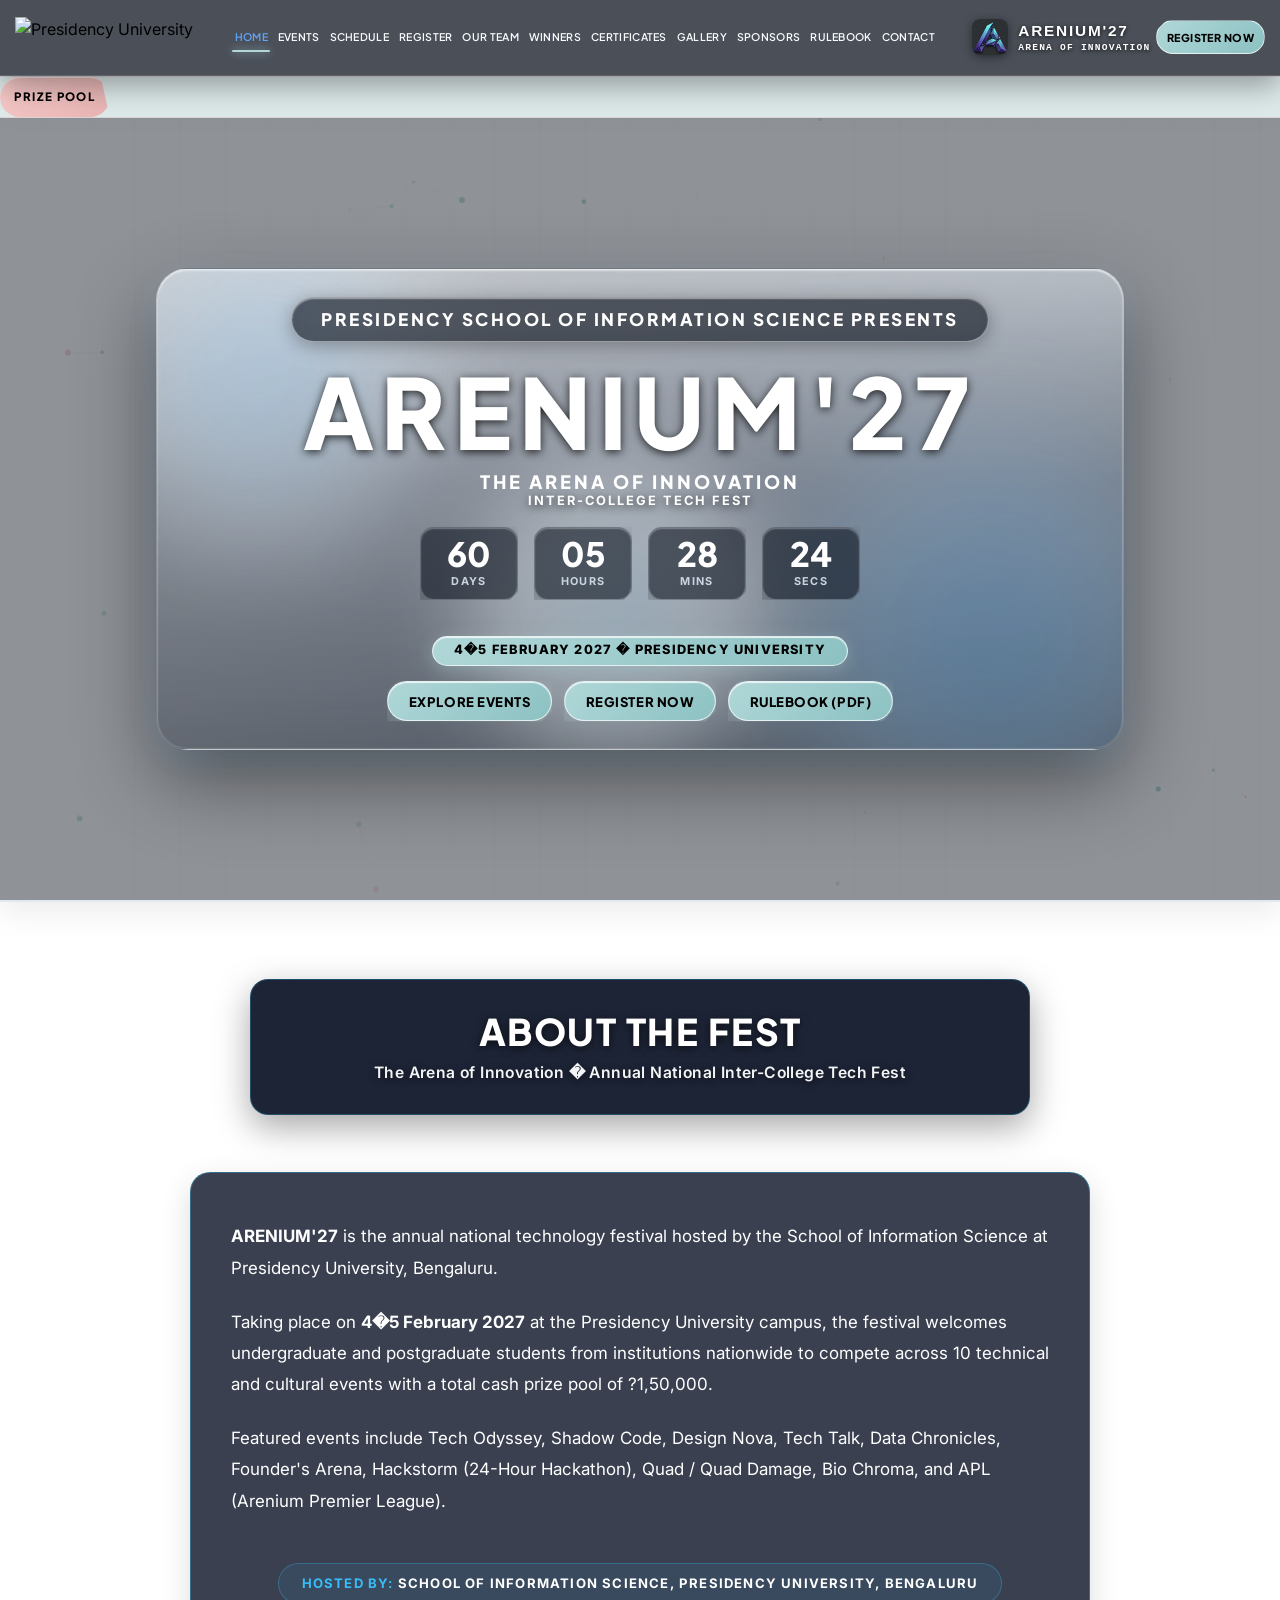
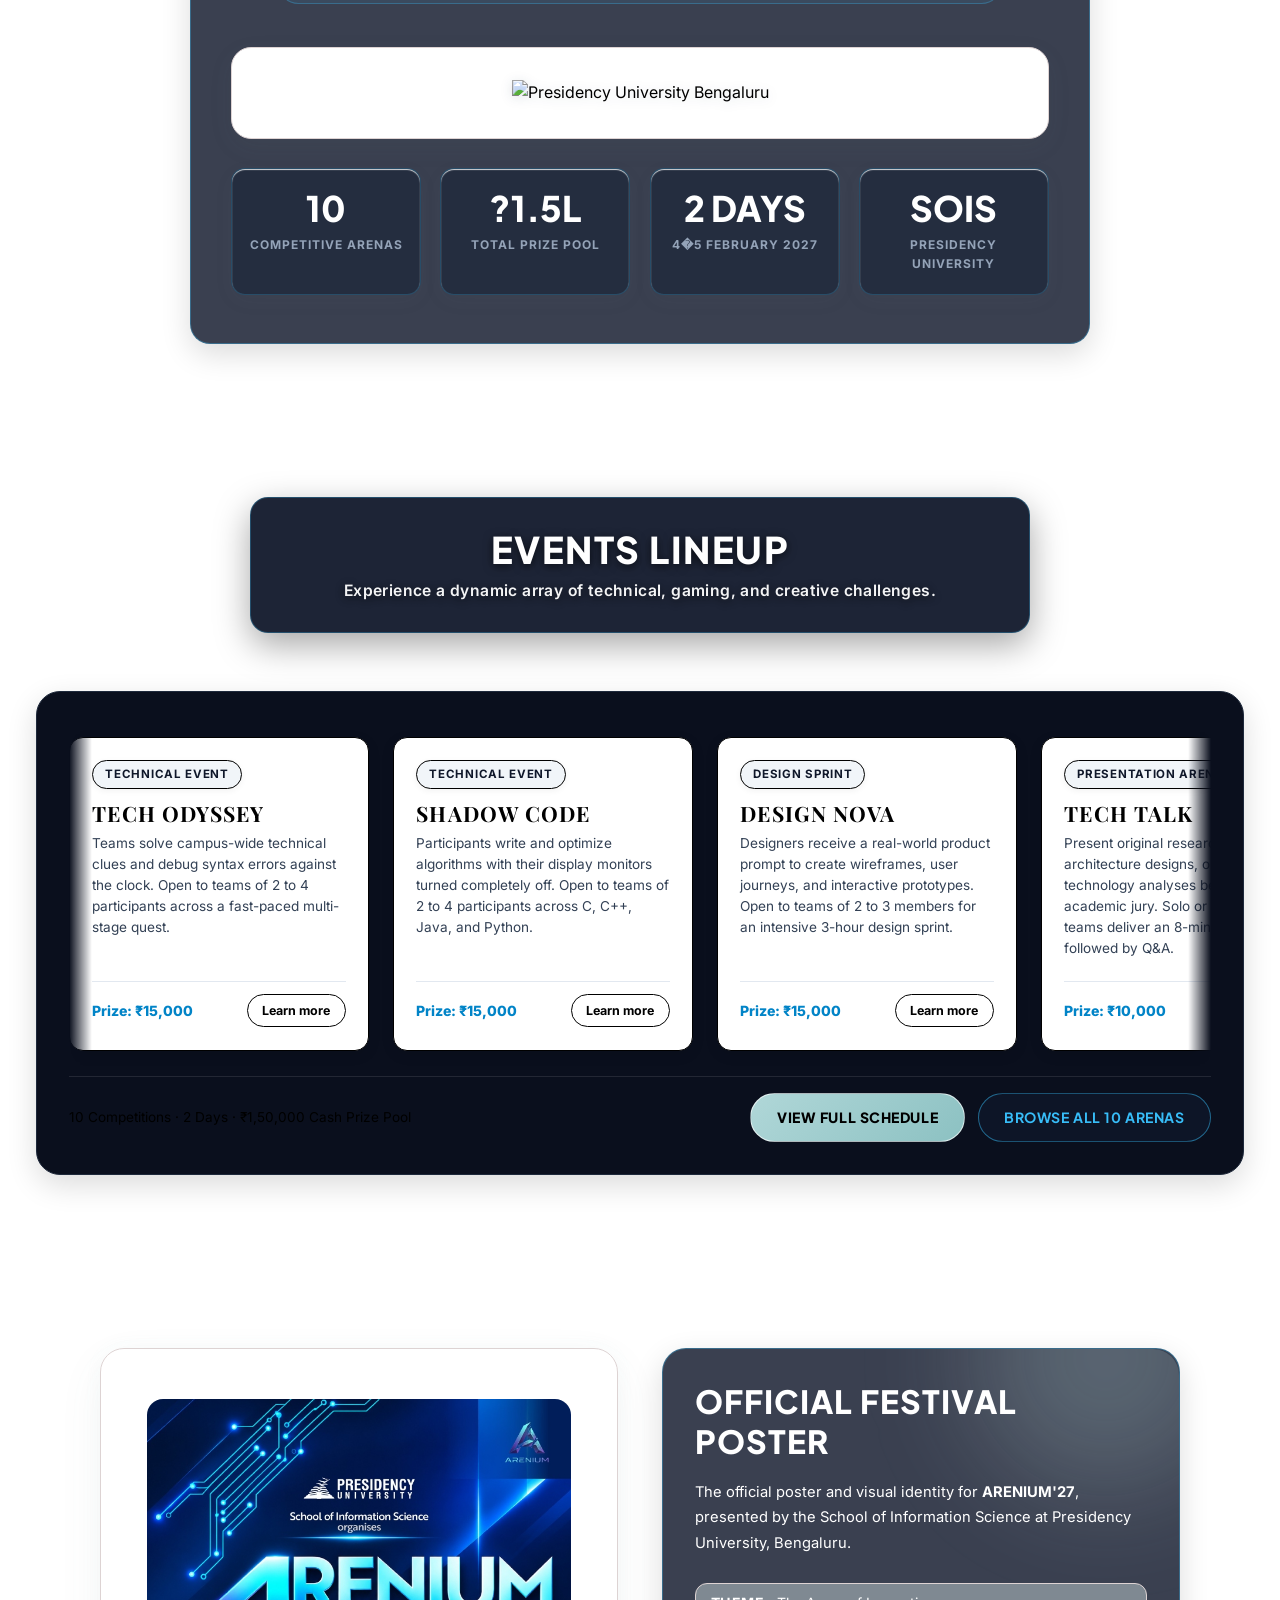
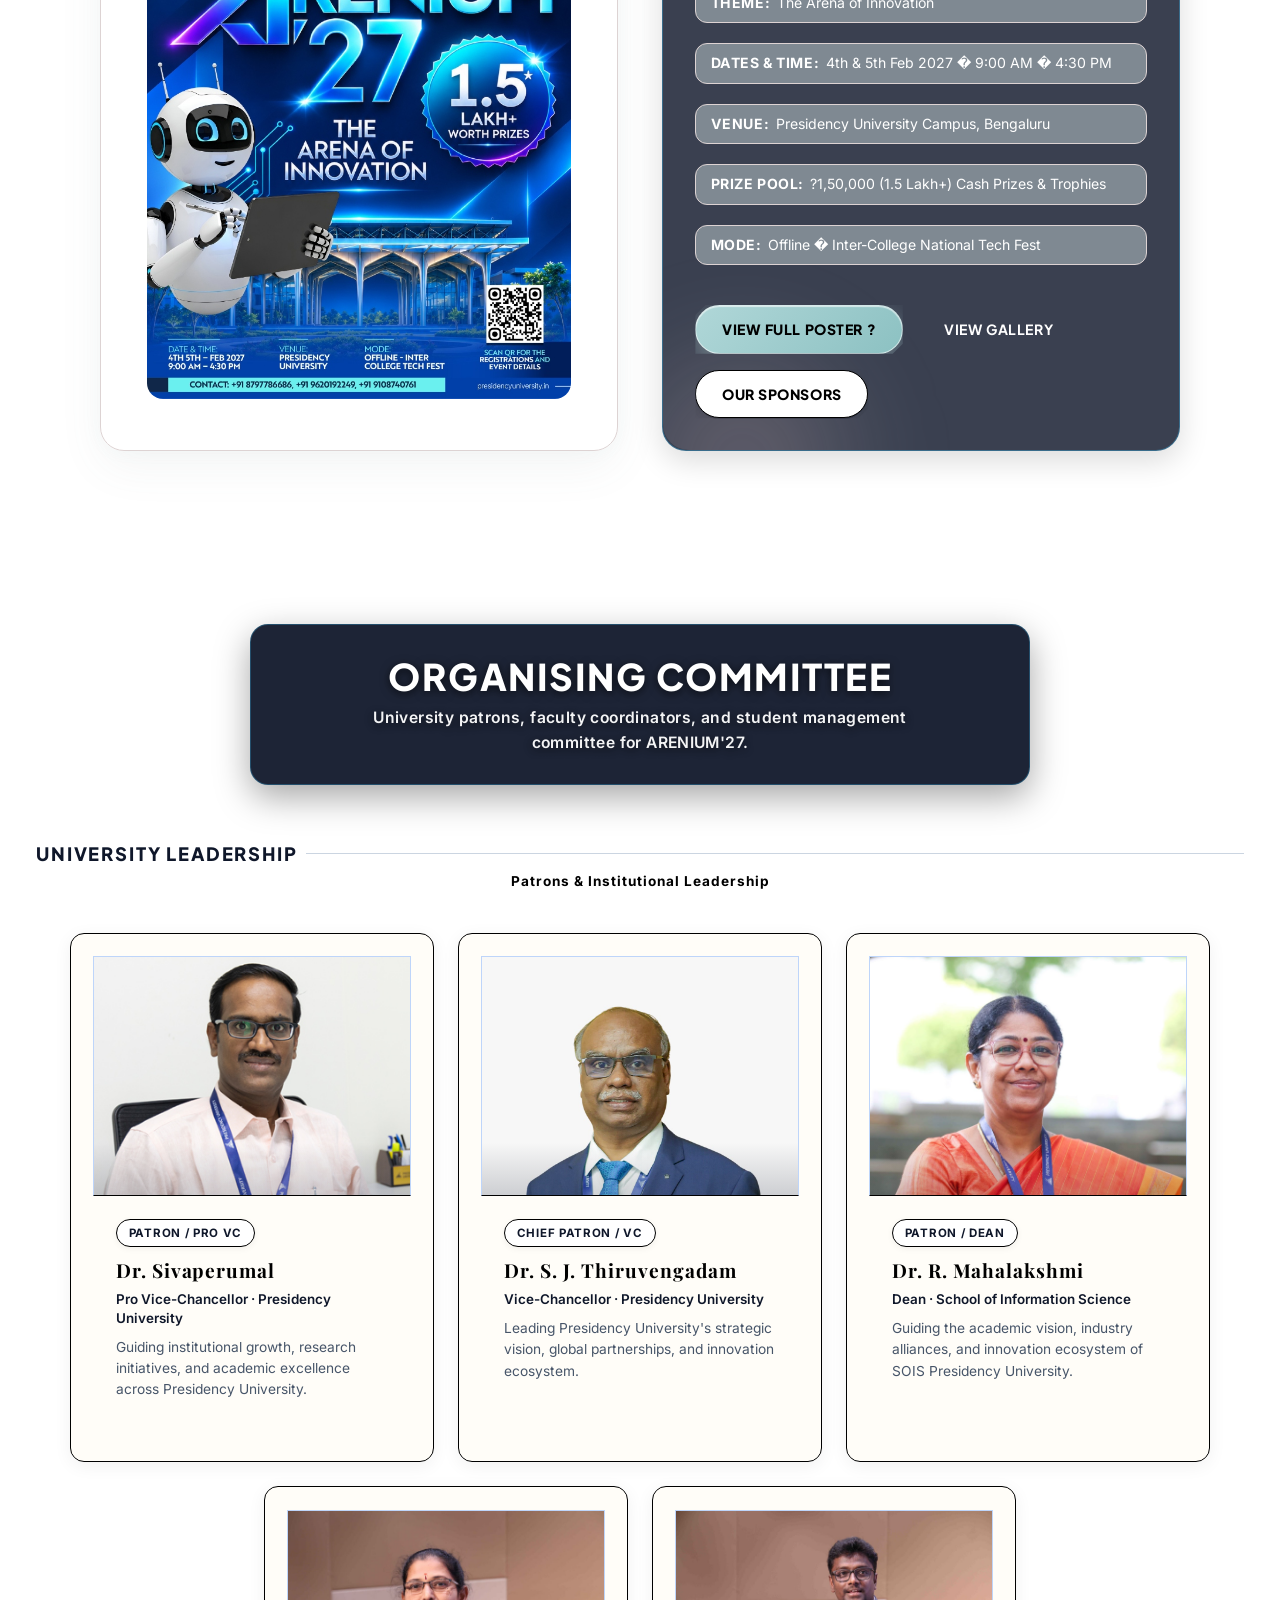
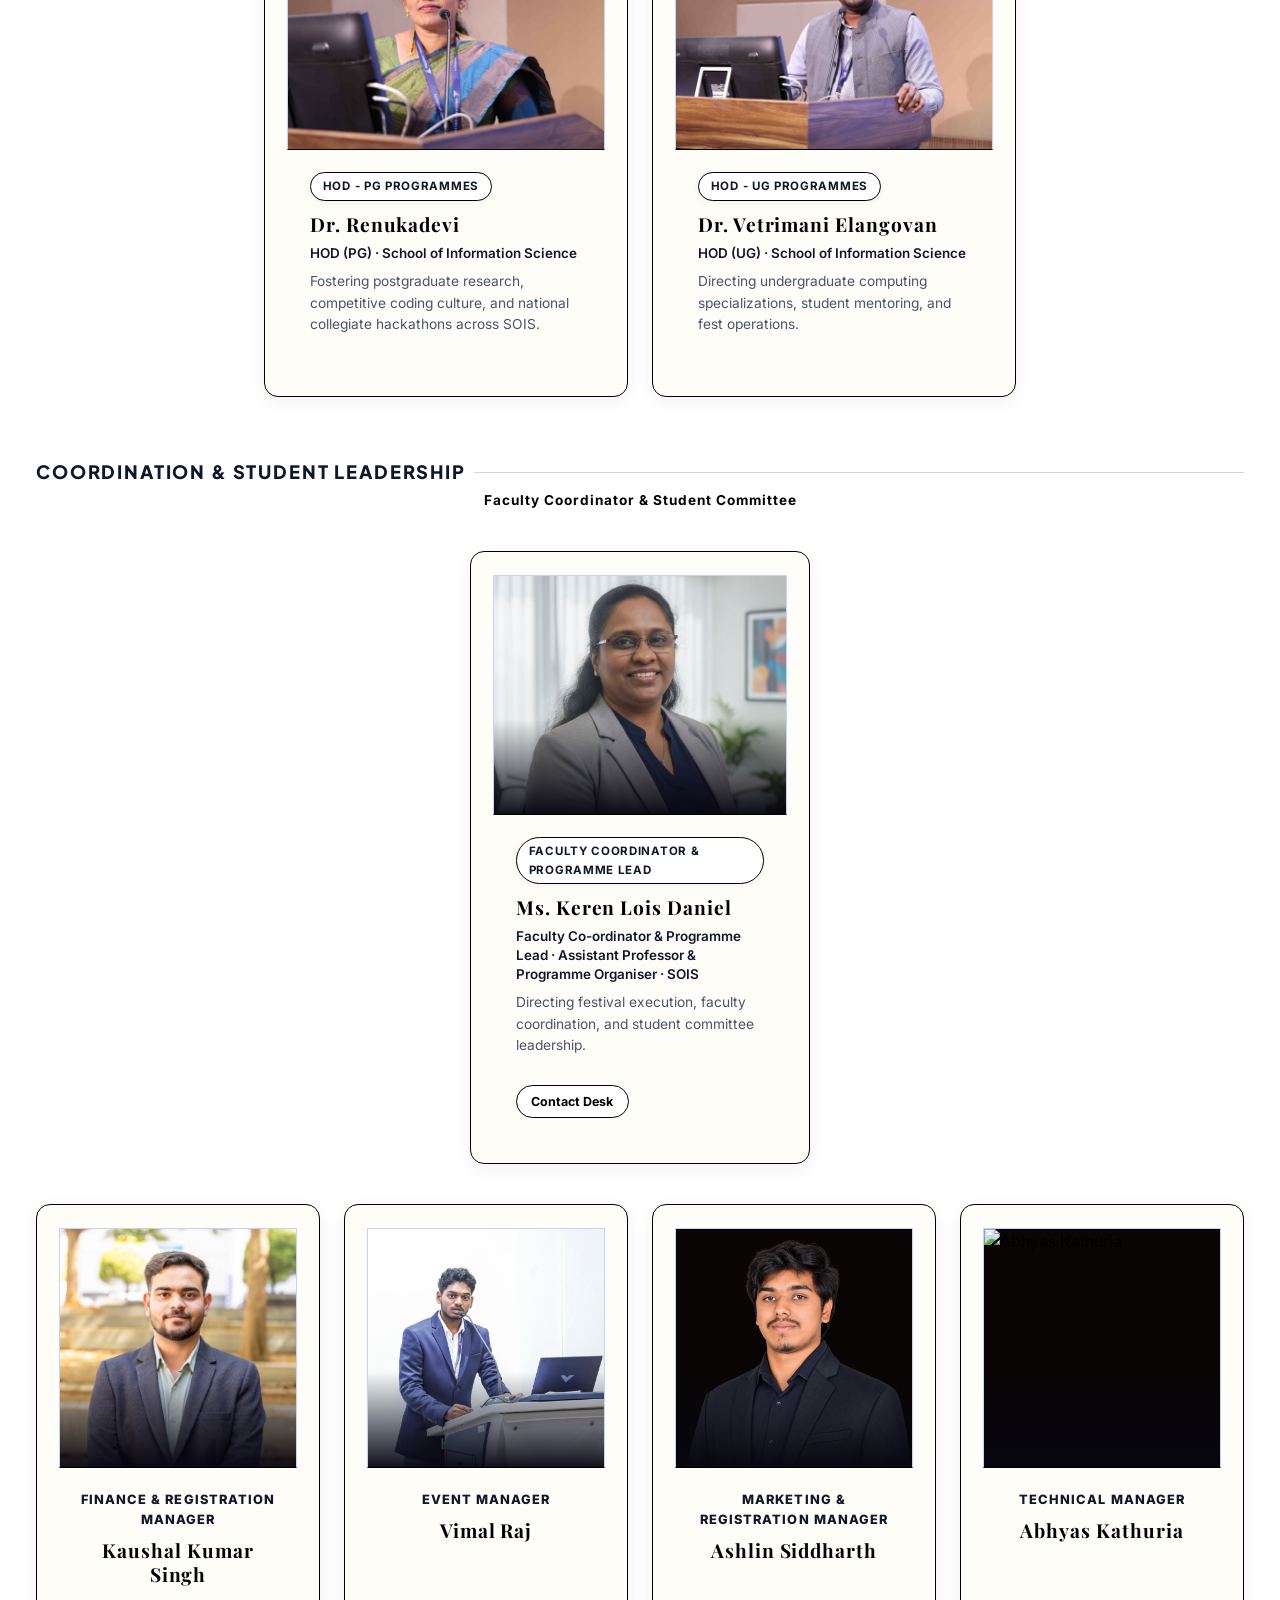
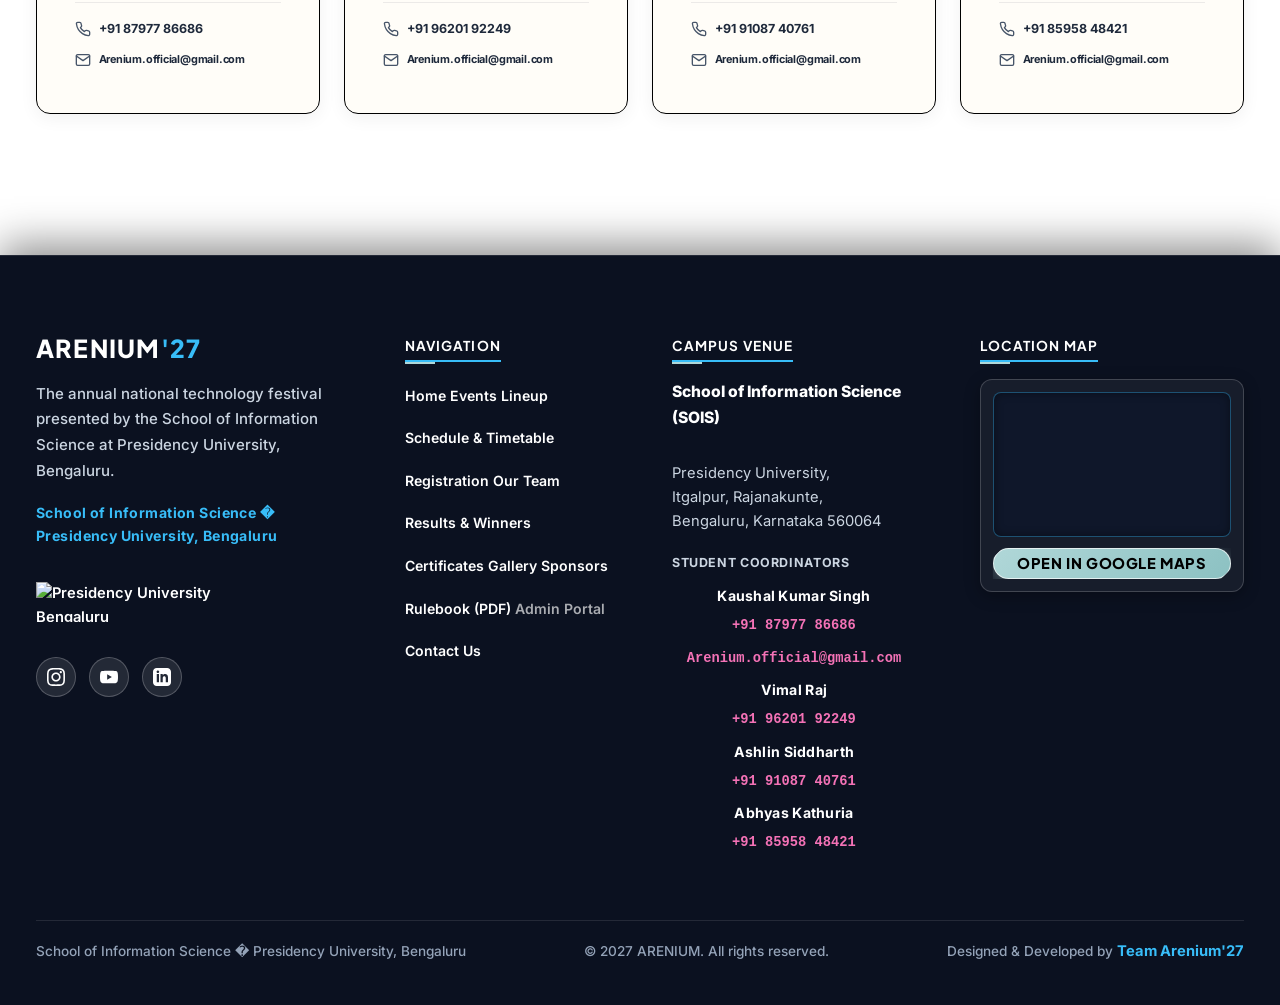
==== index.html @ b7d388b0 "feat(rulebook): add master fest rulebook PDF uploader and individual event-wise rulebook management " ====
<!DOCTYPE html>
<html lang="en">
<head>
  

  <meta charset="UTF-8">
  <meta name="viewport" content="width=device-width, initial-scale=1.0">
  <meta http-equiv="X-UA-Compatible" content="ie=edge">

  <!-- SEO Primary Meta Tags -->
  <title>ARENIUM'27 | Annual National Tech Festival | SOIS Presidency University, Bengaluru</title>
  <meta name="title" content="ARENIUM'27 | Annual National Tech Festival | SOIS Presidency University">
  <meta name="description" content="ARENIUM'27 is the flagship annual national tech festival hosted by the School of Information Science (SOIS), Presidency University, Bengaluru. Explore hackathons, LAN gaming, tech quizzes, workshops, and ?1,00,000+ prize pool.">
  <meta name="keywords" content="Arenium 27, Arenium 2027, SOIS, Presidency University, Tech Fest Bangalore, Bengaluru College Fest, Hackathon, LAN Gaming, Valorant, Tech Quiz, Presidency College Events">
  <meta name="author" content="School of Information Science, Presidency University">
  <meta name="robots" content="index, follow">

  <!-- Open Graph / Facebook -->
  <meta property="og:type" content="website">
  <link rel="canonical" href="https://arenium.me/">
  <meta property="og:url" content="https://arenium.me/">
  <meta property="og:title" content="ARENIUM'27 | Annual National Tech Festival | SOIS Presidency University">
  <meta property="og:description" content="Official website for ARENIUM'27, the annual national technology festival hosted by the School of Information Science at Presidency University, Bengaluru on 4�5 February 2027. ?1,50,000 prize pool across 10 arenas.">
  <meta property="og:image" content="images/arenium27-poster.jpg">

  <!-- Twitter Meta Tags -->
  <meta name="twitter:card" content="summary_large_image">
  <meta name="twitter:url" content="https://arenium.me/">
  <meta name="twitter:title" content="ARENIUM'27 | Annual National Tech Festival">
  <meta name="twitter:description" content="The Neon Ascent � Annual flagship tech fest of School of Information Science, Presidency University, Bengaluru.">
  <meta name="twitter:image" content="images/arenium27-poster.jpg">

  <!-- Favicon -->
    <link rel="icon" type="image/svg+xml" href="images/favicon.svg?v=2027_LOGO_NEW_V1">
    <link rel="icon" type="image/png" sizes="32x32" href="images/favicon-32x32.png?v=2027_LOGO_NEW_V1">
    <link rel="icon" type="image/png" sizes="16x16" href="images/favicon-16x16.png?v=2027_LOGO_NEW_V1">
    <link rel="apple-touch-icon" sizes="180x180" href="images/apple-touch-icon.png?v=2027_LOGO_NEW_V1">
    <link rel="shortcut icon" href="images/favicon.ico?v=2027_LOGO_NEW_V1">
    <!-- Google Fonts Preconnect -->
  <link rel="preconnect" href="https://fonts.googleapis.com">
  <link rel="preconnect" href="https://fonts.gstatic.com" crossorigin>
  <link href="https://fonts.googleapis.com/css2?family=Inter:wght@400;500;600;700&family=Playfair+Display:ital,wght@0,600;0,700;1,600&family=Plus+Jakarta+Sans:wght@500;600;700;800&display=swap" rel="stylesheet">

  <!-- Main Stylesheet -->
  <link rel="stylesheet" href="css/style.css?v=2027_COORD_EMAIL_EDIT_AND_WRAP_FIX_V45">
</head>
<body>
    
    <!-- ========================================================================
       GLOBAL HEADER / NAVBAR
       ======================================================================== -->
    <!-- GLOBAL HEADER / NAVBAR -->
    <!-- GLOBAL HEADER / NAVBAR -->
  <header class="site-header" role="banner">
    <div class="container header-container">
      
      <!-- Brand Logo (Left side: Presidency University) -->
      <a href="index.html" class="brand-link" aria-label="Presidency University Home">
        <img src="images/presidency-university-logo-dark.png?v=2027" alt="Presidency University" class="header-pu-logo" width="145" height="29">
      </a>

      <!-- Mobile Navigation & Fest Brand -->
      <div class="header-mobile-group">
        <a href="index.html" class="header-fest-brand mobile-header-fest-logo" aria-label="ARENIUM'27 Home">
          <img src="images/logo_emblem.png?v=2027_LOGO_EMBLEM" alt="ARENIUM'27" class="header-fest-emblem" width="30" height="30">
          <div class="header-fest-text">
            <span class="fest-title">ARENIUM'27</span>
            <span class="fest-tagline">Arena of innovation</span>
          </div>
        </a>
        <button class="nav-toggle-btn" aria-label="Toggle navigation menu" aria-expanded="false" aria-controls="primary-navigation">
          <span class="nav-toggle-bar"></span>
          <span class="nav-toggle-bar"></span>
          <span class="nav-toggle-bar"></span>
        </button>
      </div>

      <!-- Navigation Links (Center) -->
      <nav id="primary-navigation" class="nav-menu" role="navigation">
        <div class="nav-item">
          <a href="index.html" class="nav-link active" aria-current="page">HOME</a>
        </div>
        <div class="nav-item">
          <a href="events.html" class="nav-link">EVENTS</a>
        </div>
        <div class="nav-item">
          <a href="schedule.html" class="nav-link">SCHEDULE</a>
        </div>
        <div class="nav-item">
          <a href="register.html" class="nav-link">REGISTER</a>
        </div>
        <div class="nav-item">
          <a href="team.html" class="nav-link">OUR TEAM</a>
        </div>
        <div class="nav-item">
          <a href="winners.html" class="nav-link">WINNERS</a>
        </div>
        <div class="nav-item">
          <a href="certificate.html" class="nav-link">CERTIFICATES</a>
        </div>
        <div class="nav-item">
          <a href="gallery.html" class="nav-link">GALLERY</a>
        </div>
        <div class="nav-item">
          <a href="sponsors.html" class="nav-link">SPONSORS</a>
        </div>
        <div class="nav-item">
          <a href="rulebook.pdf" target="_blank" rel="noopener noreferrer" class="nav-link">RULEBOOK</a>
        </div>
        <div class="nav-item">
          <a href="contact.html" class="nav-link">CONTACT</a>
        </div>

        <div class="nav-item mobile-only mobile-action-group">
          <a href="register.html" class="btn btn-register" style="width: 100%; text-align: center; padding: 0.8rem 1rem;" data-register-btn>REGISTER NOW</a>
        </div>
      </nav>

      <!-- Desktop Header Actions (Right side on desktop) -->
      <div class="header-action-desktop">
        <a href="index.html" class="header-fest-brand header-fest-logo-link" aria-label="ARENIUM'27 Home">
          <img src="images/logo_emblem.png?v=2027_LOGO_EMBLEM" alt="ARENIUM'27" class="header-fest-emblem" width="36" height="36">
          <div class="header-fest-text">
            <span class="fest-title">ARENIUM'27</span>
            <span class="fest-tagline">Arena of innovation</span>
          </div>
        </a>
        <a href="register.html" class="btn btn-register" data-register-btn>REGISTER NOW</a>
      </div>

    </div>
  </header>

  <!-- ========================================================================
       MOVING NEON TICKER (PRIZE POOL 1.5L) � LOCATED DIRECTLY UNDER NAVBAR
       ======================================================================== -->
    <!-- PRIZE POOL TICKER (UNDER NAVBAR) -->
    <!-- PRIZE POOL TICKER (UNDER NAVBAR) -->
  <div class="cyber-ticker-wrap" role="complementary" aria-label="Prize Pool Announcement">
    <div class="cyber-ticker-badge">PRIZE POOL</div>
    <div class="cyber-ticker-track">
      <div class="cyber-ticker-content" id="prize-ticker-content">
        TOTAL PRIZE POOL: <span class="cyber-ticker-highlight">?1,50,000 (1.5 LAKHS)</span> � CASH PRIZES &amp; MERIT CERTIFICATES ACROSS ALL 10 ARENAS � REGISTRATIONS OPEN
      </div>
    </div>
  </div>

  <!-- ========================================================================
       MAIN CONTENT
       ======================================================================== -->
  <main id="main-content">

    <!-- ----------------------------------------------------------------------
         1. HERO SECTION
         ---------------------------------------------------------------------- -->
    <section class="hero-section" aria-label="Hero Introduction">
      <!-- Animated Canvas Background -->
      <canvas id="hero-canvas" class="hero-canvas" aria-hidden="true"></canvas>
      <div class="hero-overlay-grid" aria-hidden="true"></div>

      <div class="container hero-content">
        <!-- Apple-styled Atmospheric Hero Glass Card with Motion Backdrop -->
        <div class="hero-main-glass-card">
          <div class="hero-motion-backdrop" aria-hidden="true">
            <div class="motion-orb motion-orb-1"></div>
            <div class="motion-orb motion-orb-2"></div>
            <div class="motion-orb motion-orb-3"></div>
            <div class="motion-mesh-shimmer"></div>
          </div>

          <div class="hero-card-inner">
            <!-- Presenter Banner -->
            <div class="hero-presenter-banner">
              <span class="hero-presenter-tag">
                PRESIDENCY SCHOOL OF INFORMATION SCIENCE PRESENTS
              </span>
            </div>

            <!-- Giant Glitch Fest Title -->
            <h1 class="glitch-title" data-text="ARENIUM'27">ARENIUM'27</h1>

            <!-- Official Tagline -->
            <p class="hero-tagline" style="letter-spacing: 4px;">
              <span class="tag-part" >THE ARENA OF INNOVATION</span>
            </p>
            <p class="hero-subtagline">
              INTER-COLLEGE TECH FEST
            </p>

            <!-- Live Countdown Timer -->
            <div class="countdown-container" aria-label="Event Countdown">
              <div class="countdown-grid" id="countdown-grid">
                <div class="countdown-box">
                  <div class="count-num" id="count-days">00</div>
                  <div class="count-label">DAYS</div>
                </div>
                <div class="countdown-box">
                  <div class="count-num" id="count-hours">00</div>
                  <div class="count-label">HOURS</div>
                </div>
                <div class="countdown-box">
                  <div class="count-num" id="count-mins">00</div>
                  <div class="count-label">MINS</div>
                </div>
                <div class="countdown-box">
                  <div class="count-num" id="count-secs">00</div>
                  <div class="count-label">SECS</div>
                </div>
              </div>

              <!-- When countdown reaches zero -->
              <div class="countdown-live-banner" id="countdown-live-banner" role="status">
                EVENT IS LIVE NOW
              </div>
            </div>

            <!-- Event Date & University Badge -->
            <div class="hero-date-badge">
              <span>4�5 FEBRUARY 2027 � PRESIDENCY UNIVERSITY</span>
            </div>

            <!-- Hero Call to Action Buttons -->
            <div class="hero-cta-group">
              <a href="events.html" class="btn btn-primary">
                <span>EXPLORE EVENTS</span>
              </a>
              <a href="register.html" class="btn btn-register" data-register-btn>
                <span>REGISTER NOW</span>
              </a>
              <a href="rulebook.pdf" target="_blank" rel="noopener noreferrer" class="btn btn-ghost">
                <span>Rulebook (PDF)</span>
              </a>
            </div>
          </div>
        </div>
      </div>
    </section>

    <!-- ----------------------------------------------------------------------
         2. ABOUT THE FEST SECTION
         ---------------------------------------------------------------------- -->
    <section class="about-section" id="about" aria-labelledby="about-heading">
      <div class="container">
        <div class="section-header reveal-on-scroll">
          <h2 class="section-title" id="about-heading" style="color: #FFFFFF !important; -webkit-text-fill-color: #FFFFFF !important;">ABOUT THE FEST</h2>
          <p class="section-subtitle" style="color: #FFFFFF !important; -webkit-text-fill-color: #FFFFFF !important;">The Arena of Innovation � Annual National Inter-College Tech Fest</p>
        </div>

        <div class="cyber-card about-card reveal-on-scroll">
          <p class="about-text">
            <strong>ARENIUM'27</strong> is the annual national technology festival hosted by the School of Information Science at Presidency University, Bengaluru.
          </p>
          <p class="about-text">
            Taking place on <strong>4�5 February 2027</strong> at the Presidency University campus, the festival welcomes undergraduate and postgraduate students from institutions nationwide to compete across 10 technical and cultural events with a total cash prize pool of ?1,50,000.
          </p>
          <p class="about-text">
            Featured events include Tech Odyssey, Shadow Code, Design Nova, Tech Talk, Data Chronicles, Founder's Arena, Hackstorm (24-Hour Hackathon), Quad / Quad Damage, Bio Chroma, and APL (Arenium Premier League).
          </p>

          <div class="about-host-pill">
            HOSTED BY: <span>SCHOOL OF INFORMATION SCIENCE, PRESIDENCY UNIVERSITY, BENGALURU</span>
          </div>

          <div class="host-institution-brand-card">
            <a href="register.html" title="Click to Register for ARENIUM'27 - Presidency University">
              <img src="images/presidency-university-logo-dark.png?v=2027" alt="Presidency University Bengaluru" class="pu-official-logo pu-logo-dark" style="max-width: 320px;">
              <img src="images/presidency-university-logo-light.png?v=2027" alt="Presidency University Bengaluru" class="pu-official-logo pu-logo-light" style="max-width: 320px;">
            </a>
          </div>

          <!-- Quick Fest Highlights & Stats -->
          <div class="about-stats-grid">
            <div class="stat-item">
              <div class="stat-number">10</div>
              <div class="stat-label">COMPETITIVE ARENAS</div>
            </div>
            <div class="stat-item">
              <div class="stat-number">?1.5L</div>
              <div class="stat-label">TOTAL PRIZE POOL</div>
            </div>
            <div class="stat-item">
              <div class="stat-number">2 DAYS</div>
              <div class="stat-label">4�5 FEBRUARY 2027</div>
            </div>
            <div class="stat-item">
              <div class="stat-number">SOIS</div>
              <div class="stat-label">PRESIDENCY UNIVERSITY</div>
            </div>
          </div>
        </div>
      </div>
    </section>

    <!-- ----------------------------------------------------------------------
         3. EVENTS PREVIEW SECTION
         ---------------------------------------------------------------------- -->
    <section class="events-preview-section" id="events-preview" aria-labelledby="events-heading">
      <div class="container">
        <div class="section-header reveal-on-scroll">
          <h2 class="section-title" id="events-heading" style="color: #FFFFFF !important; -webkit-text-fill-color: #FFFFFF !important;">EVENTS LINEUP</h2>
          <p class="section-subtitle" style="color: #FFFFFF !important; -webkit-text-fill-color: #FFFFFF !important;">Experience a dynamic array of technical, gaming, and creative challenges.</p>
        </div>

                <div class="events-preview-card reveal-on-scroll" style="padding: 2rem 1.2rem; overflow: hidden;">
          <!-- Moving Cards Marquee Track -->
          <div class="moving-cards-marquee-wrapper" aria-label="Moving Events Lineup Carousel">
            <div class="moving-cards-track">
              <a href="events.html#tech-odyssey" class="moving-card-item" aria-label="Explore Tech Odyssey">
                <div>
                  <span class="team-card-tag">Technical Event</span>
                  <h3 class="event-title">Tech Odyssey</h3>
                  <p class="event-desc">Technical treasure hunt and syntax bug spotting challenge across campus.</p>
                </div>
                <div class="moving-card-footer">
                  <span class="moving-card-prize">Prize: ?15,000</span>
                  <span class="btn-pill-outline" style="padding: 0.35rem 0.9rem; font-size: 0.78rem;">Learn more</span>
                </div>
              </a>
              <a href="events.html#shadow-code" class="moving-card-item" aria-label="Explore ShadowCode">
                <div>
                  <span class="team-card-tag">Technical Event</span>
                  <h3 class="event-title">ShadowCode</h3>
                  <p class="event-desc">Blindfold competitive programming with computer screens powered off.</p>
                </div>
                <div class="moving-card-footer">
                  <span class="moving-card-prize">Prize: ?15,000</span>
                  <span class="btn-pill-outline" style="padding: 0.35rem 0.9rem; font-size: 0.78rem;">Learn more</span>
                </div>
              </a>
              <a href="events.html#design-nova" class="moving-card-item" aria-label="Explore DesignNova">
                <div>
                  <span class="team-card-tag">Technical Event</span>
                  <h3 class="event-title">DesignNova</h3>
                  <p class="event-desc">Fast-paced UI/UX product design sprint and defense before design jury.</p>
                </div>
                <div class="moving-card-footer">
                  <span class="moving-card-prize">Prize: ?15,000</span>
                  <span class="btn-pill-outline" style="padding: 0.35rem 0.9rem; font-size: 0.78rem;">Learn more</span>
                </div>
              </a>
              <a href="events.html#tech-talk" class="moving-card-item" aria-label="Explore TechTalk">
                <div>
                  <span class="team-card-tag">Technical Event</span>
                  <h3 class="event-title">TechTalk</h3>
                  <p class="event-desc">Technical paper presentation, research findings, and keynote defense.</p>
                </div>
                <div class="moving-card-footer">
                  <span class="moving-card-prize">Prize: ?10,000</span>
                  <span class="btn-pill-outline" style="padding: 0.35rem 0.9rem; font-size: 0.78rem;">Learn more</span>
                </div>
              </a>
              <a href="events.html#data-chronicles" class="moving-card-item" aria-label="Explore DataChronicles">
                <div>
                  <span class="team-card-tag">Technical Event</span>
                  <h3 class="event-title">DataChronicles</h3>
                  <p class="event-desc">Data analytics pipeline, model evaluation, and predictive visual modeling.</p>
                </div>
                <div class="moving-card-footer">
                  <span class="moving-card-prize">Prize: ?15,000</span>
                  <span class="btn-pill-outline" style="padding: 0.35rem 0.9rem; font-size: 0.78rem;">Learn more</span>
                </div>
              </a>
              <a href="events.html#founders-arena" class="moving-card-item" aria-label="Explore Founders' Arena">
                <div>
                  <span class="team-card-tag">Technical Event</span>
                  <h3 class="event-title">Founders' Arena</h3>
                  <p class="event-desc">Startup business pitch deck and early prototype demonstration to investors.</p>
                </div>
                <div class="moving-card-footer">
                  <span class="moving-card-prize">Prize: ?18,000</span>
                  <span class="btn-pill-outline" style="padding: 0.35rem 0.9rem; font-size: 0.78rem;">Learn more</span>
                </div>
              </a>
              <a href="events.html#hackstorm" class="moving-card-item" aria-label="Explore Hackstorm">
                <div>
                  <span class="team-card-tag">Flagship Hackathon</span>
                  <h3 class="event-title">Hackstorm</h3>
                  <p class="event-desc">24-hour national hackathon sprint with meals and mentoring support.</p>
                </div>
                <div class="moving-card-footer">
                  <span class="moving-card-prize">Prize: ?22,500</span>
                  <span class="btn-pill-outline" style="padding: 0.35rem 0.9rem; font-size: 0.78rem;">Learn more</span>
                </div>
              </a>
              <a href="events.html#quad-damage" class="moving-card-item" aria-label="Explore Quad Damage">
                <div>
                  <span class="team-card-tag">Esports Arena</span>
                  <h3 class="event-title">Quad Damage</h3>
                  <p class="event-desc">Inter-college competitive LAN gaming championship across Valorant & BGMI.</p>
                </div>
                <div class="moving-card-footer">
                  <span class="moving-card-prize">Prize: ?20,000</span>
                  <span class="btn-pill-outline" style="padding: 0.35rem 0.9rem; font-size: 0.78rem;">Learn more</span>
                </div>
              </a>
              <a href="events.html#biochroma" class="moving-card-item" aria-label="Explore Biochroma">
                <div>
                  <span class="team-card-tag">Cultural Arena</span>
                  <h3 class="event-title">Biochroma</h3>
                  <p class="event-desc">Thematic fashion runway showcase fusing wearable electronics and haute couture.</p>
                </div>
                <div class="moving-card-footer">
                  <span class="moving-card-prize">Prize: ?15,000</span>
                  <span class="btn-pill-outline" style="padding: 0.35rem 0.9rem; font-size: 0.78rem;">Learn more</span>
                </div>
              </a>
              <a href="events.html#apl-auction" class="moving-card-item" aria-label="Explore APL Auction">
                <div>
                  <span class="team-card-tag">Management Arena</span>
                  <h3 class="event-title">APL Auction</h3>
                  <p class="event-desc">Strategic mock cricket player bidding, team purse math, and auction management.</p>
                </div>
                <div class="moving-card-footer">
                  <span class="moving-card-prize">Prize: ?15,000</span>
                  <span class="btn-pill-outline" style="padding: 0.35rem 0.9rem; font-size: 0.78rem;">Learn more</span>
                </div>
              </a>
              <a href="events.html#tech-odyssey" class="moving-card-item" aria-label="Explore Tech Odyssey">
                <div>
                  <span class="team-card-tag">Technical Event</span>
                  <h3 class="event-title">Tech Odyssey</h3>
                  <p class="event-desc">Technical treasure hunt and syntax bug spotting challenge across campus.</p>
                </div>
                <div class="moving-card-footer">
                  <span class="moving-card-prize">Prize: ?15,000</span>
                  <span class="btn-pill-outline" style="padding: 0.35rem 0.9rem; font-size: 0.78rem;">Learn more</span>
                </div>
              </a>
              <a href="events.html#shadow-code" class="moving-card-item" aria-label="Explore ShadowCode">
                <div>
                  <span class="team-card-tag">Technical Event</span>
                  <h3 class="event-title">ShadowCode</h3>
                  <p class="event-desc">Blindfold competitive programming with computer screens powered off.</p>
                </div>
                <div class="moving-card-footer">
                  <span class="moving-card-prize">Prize: ?15,000</span>
                  <span class="btn-pill-outline" style="padding: 0.35rem 0.9rem; font-size: 0.78rem;">Learn more</span>
                </div>
              </a>
              <a href="events.html#design-nova" class="moving-card-item" aria-label="Explore DesignNova">
                <div>
                  <span class="team-card-tag">Technical Event</span>
                  <h3 class="event-title">DesignNova</h3>
                  <p class="event-desc">Fast-paced UI/UX product design sprint and defense before design jury.</p>
                </div>
                <div class="moving-card-footer">
                  <span class="moving-card-prize">Prize: ?15,000</span>
                  <span class="btn-pill-outline" style="padding: 0.35rem 0.9rem; font-size: 0.78rem;">Learn more</span>
                </div>
              </a>
              <a href="events.html#tech-talk" class="moving-card-item" aria-label="Explore TechTalk">
                <div>
                  <span class="team-card-tag">Technical Event</span>
                  <h3 class="event-title">TechTalk</h3>
                  <p class="event-desc">Technical paper presentation, research findings, and keynote defense.</p>
                </div>
                <div class="moving-card-footer">
                  <span class="moving-card-prize">Prize: ?10,000</span>
                  <span class="btn-pill-outline" style="padding: 0.35rem 0.9rem; font-size: 0.78rem;">Learn more</span>
                </div>
              </a>
              <a href="events.html#data-chronicles" class="moving-card-item" aria-label="Explore DataChronicles">
                <div>
                  <span class="team-card-tag">Technical Event</span>
                  <h3 class="event-title">DataChronicles</h3>
                  <p class="event-desc">Data analytics pipeline, model evaluation, and predictive visual modeling.</p>
                </div>
                <div class="moving-card-footer">
                  <span class="moving-card-prize">Prize: ?15,000</span>
                  <span class="btn-pill-outline" style="padding: 0.35rem 0.9rem; font-size: 0.78rem;">Learn more</span>
                </div>
              </a>
              <a href="events.html#founders-arena" class="moving-card-item" aria-label="Explore Founders' Arena">
                <div>
                  <span class="team-card-tag">Technical Event</span>
                  <h3 class="event-title">Founders' Arena</h3>
                  <p class="event-desc">Startup business pitch deck and early prototype demonstration to investors.</p>
                </div>
                <div class="moving-card-footer">
                  <span class="moving-card-prize">Prize: ?18,000</span>
                  <span class="btn-pill-outline" style="padding: 0.35rem 0.9rem; font-size: 0.78rem;">Learn more</span>
                </div>
              </a>
              <a href="events.html#hackstorm" class="moving-card-item" aria-label="Explore Hackstorm">
                <div>
                  <span class="team-card-tag">Flagship Hackathon</span>
                  <h3 class="event-title">Hackstorm</h3>
                  <p class="event-desc">24-hour national hackathon sprint with meals and mentoring support.</p>
                </div>
                <div class="moving-card-footer">
                  <span class="moving-card-prize">Prize: ?22,500</span>
                  <span class="btn-pill-outline" style="padding: 0.35rem 0.9rem; font-size: 0.78rem;">Learn more</span>
                </div>
              </a>
              <a href="events.html#quad-damage" class="moving-card-item" aria-label="Explore Quad Damage">
                <div>
                  <span class="team-card-tag">Esports Arena</span>
                  <h3 class="event-title">Quad Damage</h3>
                  <p class="event-desc">Inter-college competitive LAN gaming championship across Valorant & BGMI.</p>
                </div>
                <div class="moving-card-footer">
                  <span class="moving-card-prize">Prize: ?20,000</span>
                  <span class="btn-pill-outline" style="padding: 0.35rem 0.9rem; font-size: 0.78rem;">Learn more</span>
                </div>
              </a>
              <a href="events.html#biochroma" class="moving-card-item" aria-label="Explore Biochroma">
                <div>
                  <span class="team-card-tag">Cultural Arena</span>
                  <h3 class="event-title">Biochroma</h3>
                  <p class="event-desc">Thematic fashion runway showcase fusing wearable electronics and haute couture.</p>
                </div>
                <div class="moving-card-footer">
                  <span class="moving-card-prize">Prize: ?15,000</span>
                  <span class="btn-pill-outline" style="padding: 0.35rem 0.9rem; font-size: 0.78rem;">Learn more</span>
                </div>
              </a>
              <a href="events.html#apl-auction" class="moving-card-item" aria-label="Explore APL Auction">
                <div>
                  <span class="team-card-tag">Management Arena</span>
                  <h3 class="event-title">APL Auction</h3>
                  <p class="event-desc">Strategic mock cricket player bidding, team purse math, and auction management.</p>
                </div>
                <div class="moving-card-footer">
                  <span class="moving-card-prize">Prize: ?15,000</span>
                  <span class="btn-pill-outline" style="padding: 0.35rem 0.9rem; font-size: 0.78rem;">Learn more</span>
                </div>
              </a>
            </div>
          </div>

          <!-- Bottom bar with buttons -->
          <div class="events-preview-footer" style="display: flex; justify-content: space-between; align-items: center; flex-wrap: wrap; gap: 1rem; border-top: 1px solid rgba(255, 255, 255, 0.1); padding-top: 1rem;">
            <div style="color: #94A3B8; font-size: 0.85rem;" id="events-preview-summary-text">
              10 Competitions � 2 Days � ?1,50,000 Cash Prize Pool
            </div>

            <div style="display: flex; gap: 0.8rem; flex-wrap: wrap;">
              <a href="schedule.html" class="btn btn-primary">
                VIEW FULL SCHEDULE
              </a>
              <a href="events.html" class="btn btn-ghost" id="events-preview-browse-btn">
                BROWSE ALL 10 ARENAS
              </a>
            </div>
          </div>
        </div>
      </div>
    </section>

    <!-- ----------------------------------------------------------------------
         4. MAIN POSTER BLOCK
         ---------------------------------------------------------------------- -->
    <section class="poster-showcase-section" aria-labelledby="poster-heading">
      <div class="container">
        <div class="poster-showcase-grid">
          
          <!-- Poster Image Frame -->
          <div class="poster-frame reveal-on-scroll" style="border-radius: 18px; overflow: hidden; box-shadow: 0 20px 50px rgba(0,0,0,0.35); border: 2px solid rgba(56, 189, 248, 0.4);">
            <a href="images/arenium27-poster.jpg" target="_blank" rel="noopener noreferrer" title="Click to view full high-resolution official poster" style="display: block; cursor: zoom-in;">
              <img src="images/arenium27-poster.jpg" alt="ARENIUM'27 Official Poster - The Arena of Innovation" width="800" height="1130" loading="lazy" style="width: 100%; height: auto; display: block; border-radius: 16px;">
            </a>
          </div>

          <!-- Information & Gallery CTA in Apple Atmospheric Glass Card -->
          <div class="poster-info poster-info-glass-card cyber-card reveal-on-scroll">
            <div class="poster-glass-motion-backdrop" aria-hidden="true">
              <div class="motion-orb motion-orb-poster-1"></div>
              <div class="motion-orb motion-orb-poster-2"></div>
            </div>

            <div class="poster-info-inner">
              <h3 id="poster-heading">OFFICIAL FESTIVAL POSTER</h3>
              <p class="poster-description">
                The official poster and visual identity for <strong>ARENIUM'27</strong>, presented by the School of Information Science at Presidency University, Bengaluru.
              </p>

              <ul class="poster-meta-list">
                <li><strong class="meta-label">THEME:</strong> <span class="meta-val">The Arena of Innovation</span></li>
                <li><strong class="meta-label">DATES &amp; TIME:</strong> <span class="meta-val">4th &amp; 5th Feb 2027 � 9:00 AM � 4:30 PM</span></li>
                <li><strong class="meta-label">VENUE:</strong> <span class="meta-val">Presidency University Campus, Bengaluru</span></li>
                <li><strong class="meta-label">PRIZE POOL:</strong> <span class="meta-val">?1,50,000 (1.5 Lakh+) Cash Prizes &amp; Trophies</span></li>
                <li><strong class="meta-label">MODE:</strong> <span class="meta-val">Offline � Inter-College National Tech Fest</span></li>
              </ul>

              <div class="poster-cta-row" style="display: flex; gap: 0.8rem; flex-wrap: wrap;">
                <a href="images/arenium27-poster.jpg" target="_blank" rel="noopener noreferrer" class="btn btn-primary" style="display: inline-flex; align-items: center; gap: 0.4rem;">
                  View Full Poster ?
                </a>
                <a href="gallery.html" class="btn btn-secondary">
                  View Gallery
                </a>
                <a href="sponsors.html" class="btn btn-ghost" style="background: #FFFFFF !important; color: #000000 !important; -webkit-text-fill-color: #000000 !important; border: 1.5px solid #000000 !important; font-weight: 800 !important;">
                  Our Sponsors
                </a>
              </div>
            </div>
          </div>

        </div>
      </div>
    </section>

    <!-- ----------------------------------------------------------------------
         5. TEAM STRIP SECTION (ALIGNMENTS: TOP / MIDDLE / END)
         ---------------------------------------------------------------------- -->
    <section class="team-section" id="team" aria-labelledby="team-heading">
      <div class="container">
        <div class="section-header reveal-on-scroll">
          <h2 class="section-title" id="team-heading" style="color: #FFFFFF !important; -webkit-text-fill-color: #FFFFFF !important;">ORGANISING COMMITTEE</h2>
          <p class="section-subtitle" style="color: #FFFFFF !important; -webkit-text-fill-color: #FFFFFF !important;">University patrons, faculty coordinators, and student management committee for ARENIUM'27.</p>
        </div>

                <!-- ==========================================
             1. TOP: UNIVERSITY LEADERSHIP & PATRONS
             ========================================== -->
        <div class="team-tier-block reveal-on-scroll">
          <div class="team-tier-header">
            <h3 class="team-group-title" style="margin: 0.4rem 0;">UNIVERSITY LEADERSHIP</h3>
            <p class="team-tier-desc">Patrons &amp; Institutional Leadership</p>
          </div>
          
          <div class="team-grid-leadership" data-leadership-grid>
            <!-- 1. Pro VC -->
            <div class="editorial-card team-card">
              <div class="team-photo-wrap">
                <img src="images/leader-provc.jpg" alt="Dr. Sivaperumal" class="team-avatar-img" loading="lazy">
              </div>
              <div class="team-card-content">
                <span class="team-card-tag">PATRON / PRO VC</span>
                <h3 class="team-name">Dr. Sivaperumal</h3>
                <div class="team-role">Pro Vice-Chancellor � Presidency University</div>
                <p class="team-card-desc">Guiding institutional growth, research initiatives, and academic excellence.</p>
                <div class="team-action-footer">
                  <span class="btn-pill-outline">Presidency University</span>
                </div>
              </div>
            </div>

            <!-- 2. VC -->
            <div class="editorial-card team-card">
              <div class="team-photo-wrap">
                <img src="images/leader-vc.jpg" alt="Dr. S. J. Thiruvengadam" class="team-avatar-img" loading="lazy">
              </div>
              <div class="team-card-content">
                <span class="team-card-tag">CHIEF PATRON / VC</span>
                <h3 class="team-name">Dr. S. J. Thiruvengadam</h3>
                <div class="team-role">Vice-Chancellor � Presidency University</div>
                <p class="team-card-desc">Leading institutional vision, academic innovation, and industry partnerships.</p>
                <div class="team-action-footer">
                  <span class="btn-pill-outline">Presidency University</span>
                </div>
              </div>
            </div>

            <!-- 3. Dean -->
            <div class="editorial-card team-card">
              <div class="team-photo-wrap">
                <img src="images/leader-dean.jpg" alt="Dr. R. Mahalakshmi" class="team-avatar-img" loading="lazy">
              </div>
              <div class="team-card-content">
                <span class="team-card-tag">PATRON / DEAN</span>
                <h3 class="team-name">Dr. R. Mahalakshmi</h3>
                <div class="team-role">Dean � School of Information Science</div>
                <p class="team-card-desc">Guiding academic vision, competitive symposiums, and student excellence at SOIS.</p>
                <div class="team-action-footer">
                  <span class="btn-pill-outline">School of Information Science</span>
                </div>
              </div>
            </div>

            <!-- 4. HOD PG -->
            <div class="editorial-card team-card">
              <div class="team-photo-wrap">
                <img src="images/leader-hod-pg.jpg" alt="Dr. Renukadevi" class="team-avatar-img" loading="lazy">
              </div>
              <div class="team-card-content">
                <span class="team-card-tag">HOD � PG PROGRAMMES</span>
                <h3 class="team-name">Dr. Renukadevi</h3>
                <div class="team-role">HOD (PG) � School of Information Science</div>
                <p class="team-card-desc">Fostering postgraduate computing research, innovation, and technical curriculum standards.</p>
                <div class="team-action-footer">
                  <span class="btn-pill-outline">School of Information Science</span>
                </div>
              </div>
            </div>

            <!-- 5. HOD UG -->
            <div class="editorial-card team-card">
              <div class="team-photo-wrap">
                <img src="images/leader-hod-ug.jpg" alt="Dr. Vetrimani Elangovan" class="team-avatar-img" loading="lazy">
              </div>
              <div class="team-card-content">
                <span class="team-card-tag">HOD � UG PROGRAMMES</span>
                <h3 class="team-name">Dr. Vetrimani Elangovan</h3>
                <div class="team-role">HOD (UG) � School of Information Science</div>
                <p class="team-card-desc">Directing undergraduate specializations, student mentoring, and fest execution.</p>
                <div class="team-action-footer">
                  <span class="btn-pill-outline">School of Information Science</span>
                </div>
              </div>
            </div>
          </div>
        </div>

        <!-- ==========================================
             2. MIDDLE: COORDINATION & STUDENT MANAGEMENT
             ========================================== -->
        <div class="team-tier-block reveal-on-scroll" style="margin-top: var(--space-2xl);">
          <div class="team-tier-header">
            <h3 class="team-group-title" style="margin: 0.4rem 0;">COORDINATION &amp; STUDENT LEADERSHIP</h3>
            <p class="team-tier-desc">Faculty Coordinator &amp; Student Committee</p>
          </div>

          <!-- Faculty Coordinator Showcase -->
          <div class="editorial-card team-card team-card-lead" style="max-width: 440px; margin: 0 auto 2.5rem;">
            <div class="team-photo-wrap" style="height: 240px;">
              <img src="images/keren-lois-daniel.jpg" alt="Ms. Keren Lois Daniel" class="team-avatar-img" loading="lazy" style="object-position: center top;">
            </div>
            <div class="team-card-content">
              <span class="team-card-tag">FACULTY COORDINATOR &amp; PROGRAMME LEAD</span>
              <h3 class="team-name">Ms. Keren Lois Daniel</h3>
              <div class="team-role">Assistant Professor &amp; Programme Organiser � Arenium'27</div>
              <p class="team-card-desc">Directing festival execution, faculty coordination, and student committee leadership.</p>
              <div class="team-action-footer">
                <a href="mailto:Arenium.official@gmail.com" class="btn-pill-outline">Contact Desk</a>
              </div>
            </div>
          </div>

                    <!-- Student Coordinators Grid (Name + Designation only, initials circle / real photo) -->
          <div class="team-grid" data-student-coords-grid>
            <!-- 1. Kaushal -->
            <div class="editorial-card team-card">
              <div class="team-photo-wrap">
                <img src="images/Kaushal.jpeg" alt="Kaushal Kumar Singh" class="team-avatar-img" loading="lazy">
              </div>
              <div class="team-card-content">
                <div class="coord-card-role">FINANCE &amp; REGISTRATION MANAGER</div>
                <h3 class="team-name" style="text-align: center; margin: 0 0 1rem;">Kaushal Kumar Singh</h3>
                <div class="coord-contacts-block">
                  <a href="tel:+918797786686" class="coord-contact-link" aria-label="Call Kaushal Kumar Singh">
                    <svg class="coord-contact-icon" width="16" height="16" viewBox="0 0 24 24" fill="none" stroke="currentColor" stroke-width="2" stroke-linecap="round" stroke-linejoin="round" aria-hidden="true">
                      <path d="M22 16.92v3a2 2 0 0 1-2.18 2 19.79 19.79 0 0 1-8.63-3.07 19.5 19.5 0 0 1-6-6 19.79 19.79 0 0 1-3.07-8.67A2 2 0 0 1 4.11 2h3a2 2 0 0 1 2 1.72 12.84 12.84 0 0 0 .7 2.81 2 2 0 0 1-.45 2.11L8.09 9.91a16 16 0 0 0 6 6l1.27-1.27a2 2 0 0 1 2.11-.45 12.84 12.84 0 0 0 2.81.7A2 2 0 0 1 22 16.92z"></path>
                    </svg>
                    <span>+91 87977 86686</span>
                  </a>
                  <a href="https://mail.google.com/mail/?view=cm&fs=1&to=Arenium.official@gmail.com" target="_blank" rel="noopener noreferrer" class="coord-contact-link coord-gmail-link" aria-label="Email Kaushal Kumar Singh via Gmail">
                    <svg class="coord-contact-icon" width="16" height="16" viewBox="0 0 24 24" fill="none" stroke="currentColor" stroke-width="2" stroke-linecap="round" stroke-linejoin="round" aria-hidden="true">
                      <path d="M4 4h16c1.1 0 2 .9 2 2v12c0 1.1-.9 2-2 2H4c-1.1 0-2-.9-2-2V6c0-1.1.9-2 2-2z"></path>
                      <polyline points="22,6 12,13 2,6"></polyline>
                    </svg>
                    <span>Arenium.official@gmail.com</span>
                  </a>
                </div>
              </div>
            </div>

            <!-- 2. Vimal -->
            <div class="editorial-card team-card">
              <div class="team-photo-wrap">
                <img src="images/Vimal.png" alt="Vimal Raj" class="team-avatar-img" loading="lazy">
              </div>
              <div class="team-card-content">
                <div class="coord-card-role">EVENT MANAGER</div>
                <h3 class="team-name" style="text-align: center; margin: 0 0 1rem;">Vimal Raj</h3>
                <div class="coord-contacts-block">
                  <a href="tel:+919620192249" class="coord-contact-link" aria-label="Call Vimal Raj">
                    <svg class="coord-contact-icon" width="16" height="16" viewBox="0 0 24 24" fill="none" stroke="currentColor" stroke-width="2" stroke-linecap="round" stroke-linejoin="round" aria-hidden="true">
                      <path d="M22 16.92v3a2 2 0 0 1-2.18 2 19.79 19.79 0 0 1-8.63-3.07 19.5 19.5 0 0 1-6-6 19.79 19.79 0 0 1-3.07-8.67A2 2 0 0 1 4.11 2h3a2 2 0 0 1 2 1.72 12.84 12.84 0 0 0 .7 2.81 2 2 0 0 1-.45 2.11L8.09 9.91a16 16 0 0 0 6 6l1.27-1.27a2 2 0 0 1 2.11-.45 12.84 12.84 0 0 0 2.81.7A2 2 0 0 1 22 16.92z"></path>
                    </svg>
                    <span>+91 96201 92249</span>
                  </a>
                  <a href="https://mail.google.com/mail/?view=cm&fs=1&to=Arenium.official@gmail.com" target="_blank" rel="noopener noreferrer" class="coord-contact-link coord-gmail-link" aria-label="Email Vimal Raj via Gmail">
                    <svg class="coord-contact-icon" width="16" height="16" viewBox="0 0 24 24" fill="none" stroke="currentColor" stroke-width="2" stroke-linecap="round" stroke-linejoin="round" aria-hidden="true">
                      <path d="M4 4h16c1.1 0 2 .9 2 2v12c0 1.1-.9 2-2 2H4c-1.1 0-2-.9-2-2V6c0-1.1.9-2 2-2z"></path>
                      <polyline points="22,6 12,13 2,6"></polyline>
                    </svg>
                    <span>Arenium.official@gmail.com</span>
                  </a>
                </div>
              </div>
            </div>

            <!-- 3. Ashlin -->
            <div class="editorial-card team-card">
              <div class="team-photo-wrap">
                <img src="images/Ashlin Siddharth.png" alt="Ashlin Siddharth" class="team-avatar-img" loading="lazy">
              </div>
              <div class="team-card-content">
                <div class="coord-card-role">MARKETING &amp; REGISTRATION MANAGER</div>
                <h3 class="team-name" style="text-align: center; margin: 0 0 1rem;">Ashlin Siddharth</h3>
                <div class="coord-contacts-block">
                  <a href="tel:+919108740761" class="coord-contact-link" aria-label="Call Ashlin Siddharth">
                    <svg class="coord-contact-icon" width="16" height="16" viewBox="0 0 24 24" fill="none" stroke="currentColor" stroke-width="2" stroke-linecap="round" stroke-linejoin="round" aria-hidden="true">
                      <path d="M22 16.92v3a2 2 0 0 1-2.18 2 19.79 19.79 0 0 1-8.63-3.07 19.5 19.5 0 0 1-6-6 19.79 19.79 0 0 1-3.07-8.67A2 2 0 0 1 4.11 2h3a2 2 0 0 1 2 1.72 12.84 12.84 0 0 0 .7 2.81 2 2 0 0 1-.45 2.11L8.09 9.91a16 16 0 0 0 6 6l1.27-1.27a2 2 0 0 1 2.11-.45 12.84 12.84 0 0 0 2.81.7A2 2 0 0 1 22 16.92z"></path>
                    </svg>
                    <span>+91 91087 40761</span>
                  </a>
                  <a href="https://mail.google.com/mail/?view=cm&fs=1&to=Arenium.official@gmail.com" target="_blank" rel="noopener noreferrer" class="coord-contact-link coord-gmail-link" aria-label="Email Ashlin Siddharth via Gmail">
                    <svg class="coord-contact-icon" width="16" height="16" viewBox="0 0 24 24" fill="none" stroke="currentColor" stroke-width="2" stroke-linecap="round" stroke-linejoin="round" aria-hidden="true">
                      <path d="M4 4h16c1.1 0 2 .9 2 2v12c0 1.1-.9 2-2 2H4c-1.1 0-2-.9-2-2V6c0-1.1.9-2 2-2z"></path>
                      <polyline points="22,6 12,13 2,6"></polyline>
                    </svg>
                    <span>Arenium.official@gmail.com</span>
                  </a>
                </div>
              </div>
            </div>

            <!-- 4. Abhyas -->
            <div class="editorial-card team-card">
              <div class="team-photo-wrap">
                <img src="images/ABHYAS.png" alt="Abhyas Kathuria" class="team-avatar-img" loading="lazy" style="object-position: center top;">
              </div>
              <div class="team-card-content">
                <div class="coord-card-role">TECHNICAL MANAGER</div>
                <h3 class="team-name" style="text-align: center; margin: 0 0 1rem;">Abhyas Kathuria</h3>
                <div class="coord-contacts-block">
                  <a href="tel:+918595848421" class="coord-contact-link" aria-label="Call Abhyas Kathuria">
                    <svg class="coord-contact-icon" width="16" height="16" viewBox="0 0 24 24" fill="none" stroke="currentColor" stroke-width="2" stroke-linecap="round" stroke-linejoin="round" aria-hidden="true">
                      <path d="M22 16.92v3a2 2 0 0 1-2.18 2 19.79 19.79 0 0 1-8.63-3.07 19.5 19.5 0 0 1-6-6 19.79 19.79 0 0 1-3.07-8.67A2 2 0 0 1 4.11 2h3a2 2 0 0 1 2 1.72 12.84 12.84 0 0 0 .7 2.81 2 2 0 0 1-.45 2.11L8.09 9.91a16 16 0 0 0 6 6l1.27-1.27a2 2 0 0 1 2.11-.45 12.84 12.84 0 0 0 2.81.7A2 2 0 0 1 22 16.92z"></path>
                    </svg>
                    <span>+91 85958 48421</span>
                  </a>
                  <a href="https://mail.google.com/mail/?view=cm&fs=1&to=Arenium.official@gmail.com" target="_blank" rel="noopener noreferrer" class="coord-contact-link coord-gmail-link" aria-label="Email Abhyas Kathuria via Gmail">
                    <svg class="coord-contact-icon" width="16" height="16" viewBox="0 0 24 24" fill="none" stroke="currentColor" stroke-width="2" stroke-linecap="round" stroke-linejoin="round" aria-hidden="true">
                      <path d="M4 4h16c1.1 0 2 .9 2 2v12c0 1.1-.9 2-2 2H4c-1.1 0-2-.9-2-2V6c0-1.1.9-2 2-2z"></path>
                      <polyline points="22,6 12,13 2,6"></polyline>
                    </svg>
                    <span>Arenium.official@gmail.com</span>
                  </a>
                </div>
              </div>
            </div>
          </div>
        </div>
      </div>
    </section>

  </main>

  <!-- ========================================================================
       GLOBAL FOOTER
       ======================================================================== -->
    <!-- GLOBAL FOOTER -->
    <!-- GLOBAL FOOTER -->
    <footer class="site-footer" role="contentinfo">
    <div class="container">
      <div class="footer-grid">
        
        <!-- Col 1: Brand & Institution -->
        <div class="footer-col">
          <div style="margin-bottom: 0.8rem;">
            <a href="index.html" class="brand-link">
              <span class="brand-name">ARENIUM<span class="accent-quote">'</span><span class="accent-num">27</span></span>
            </a>
          </div>
          <p class="footer-desc">
            The annual national technology festival presented by the School of Information Science at Presidency University, Bengaluru.
          </p>
          <div class="footer-host-tag">
            School of Information Science � Presidency University, Bengaluru
          </div>

          <div class="footer-institution-badge">
            <a href="https://presidencyuniversity.in" target="_blank" rel="noopener noreferrer" title="Presidency University, Bengaluru">
              <img src="images/presidency-university-logo-dark.png?v=2027" alt="Presidency University Bengaluru" class="footer-pu-logo pu-logo-dark" width="220" height="40">
              <img src="images/presidency-university-logo-light.png?v=2027" alt="Presidency University Bengaluru" class="footer-pu-logo pu-logo-light" width="220" height="40">
            </a>
          </div>
          <div class="footer-social-row" aria-label="Social media links">
            <a href="https://instagram.com/arenium27" target="_blank" rel="noopener noreferrer" class="social-pill" aria-label="Instagram">
              <svg width="18" height="18" viewBox="0 0 24 24" fill="currentColor"><path d="M12 2.163c3.204 0 3.584.012 4.85.07 3.252.148 4.771 1.691 4.919 4.919.058 1.265.069 1.645.069 4.849 0 3.205-.012 3.584-.069 4.849-.149 3.225-1.664 4.771-4.919 4.919-1.266.058-1.644.07-4.85.07-3.204 0-3.584-.012-4.849-.07-3.26-.149-4.771-1.699-4.919-4.92-.058-1.265-.07-1.644-.07-4.849 0-3.204.013-3.583.07-4.849.149-3.227 1.664-4.771 4.919-4.919 1.266-.057 1.645-.069 4.849-.069zm0-2.163c-3.259 0-3.667.014-4.947.072-4.358.2-6.78 2.618-6.98 6.98-.059 1.281-.073 1.689-.073 4.948 0 3.259.014 3.668.072 4.948.2 4.358 2.618 6.78 6.98 6.98 1.281.058 1.689.072 4.948.072 3.259 0 3.668-.014 4.948-.072 4.354-.2 6.782-2.618 6.979-6.98.059-1.28.073-1.689.073-4.948 0-3.259-.014-3.667-.072-4.947-.196-4.354-2.617-6.78-6.979-6.98-1.281-.059-1.69-.073-4.949-.073zm0 5.838c-3.403 0-6.162 2.759-6.162 6.162s2.759 6.163 6.162 6.163 6.162-2.759 6.162-6.163c0-3.403-2.759-6.162-6.162-6.162zm0 10.162c-2.209 0-4-1.79-4-4 0-2.209 1.791-4 4-4s4 1.791 4 4c0 2.21-1.791 4-4 4zm6.406-11.845c-.796 0-1.441.645-1.441 1.44s.645 1.44 1.441 1.44c.795 0 1.439-.645 1.439-1.44s-.644-1.44-1.439-1.44z"/></svg>
            </a>
            <a href="https://youtube.com" target="_blank" rel="noopener noreferrer" class="social-pill" aria-label="YouTube">
              <svg width="18" height="18" viewBox="0 0 24 24" fill="currentColor"><path d="M23.498 6.186a3.016 3.016 0 0 0-2.122-2.136C19.505 3.545 12 3.545 12 3.545s-7.505 0-9.377.505A3.017 3.017 0 0 0 .502 6.186C0 8.07 0 12 0 12s0 3.93.502 5.814a3.016 3.016 0 0 0 2.122 2.136c1.871.505 9.376.505 9.376.505s7.505 0 9.377-.505a3.015 3.015 0 0 0 2.122-2.136C24 15.93 24 12 24 12s0-3.93-.502-5.814zM9.545 15.568V8.432L15.818 12l-6.273 3.568z"/></svg>
            </a>
            <a href="https://linkedin.com" target="_blank" rel="noopener noreferrer" class="social-pill" aria-label="LinkedIn">
              <svg width="18" height="18" viewBox="0 0 24 24" fill="currentColor"><path d="M19 0h-14c-2.761 0-5 2.239-5 5v14c0 2.761 2.239 5 5 5h14c2.762 0 5-2.239 5-5v-14c0-2.761-2.761-5-5-5zm-11 19h-3v-11h3v11zm-1.5-12.268c-.966 0-1.75-.79-1.75-1.764s.784-1.764 1.75-1.764 1.75.79 1.75 1.764-.783 1.764-1.75 1.764zm13.5 12.268h-3v-5.604c0-3.368-4-3.113-4 0v5.604h-3v-11h3v1.765c1.396-2.586 7-2.777 7 2.476v6.759z"/></svg>
            </a>
          </div>
        </div>

        <!-- Col 2: Navigation Links -->
        <div class="footer-col">
          <h4 class="footer-col-title">NAVIGATION</h4>
          <ul class="footer-links-list">
            <li><a href="index.html">Home</a></li>
            <li><a href="events.html">Events Lineup</a></li>
            <li><a href="schedule.html">Schedule &amp; Timetable</a></li>
            <li><a href="register.html">Registration</a></li>
            <li><a href="team.html">Our Team</a></li>
            <li><a href="winners.html">Results &amp; Winners</a></li>
            <li><a href="certificate.html">Certificates</a></li>
            <li><a href="gallery.html">Gallery</a></li>
            <li><a href="sponsors.html">Sponsors</a></li>
            <li><a href="rulebook.pdf" target="_blank" rel="noopener noreferrer">Rulebook (PDF)</a></li>
            <li><a href="admin.html" class="footer-admin-link">Admin Portal</a></li>
            <li><a href="contact.html">Contact Us</a></li>
          </ul>
        </div>

        <!-- Col 3: Campus Venue & Contact Numbers -->
        <div class="footer-col">
          <h4 class="footer-col-title">CAMPUS VENUE</h4>
          <address class="footer-address">
            <strong>School of Information Science (SOIS)</strong><br>
            Presidency University,<br>
            Itgalpur, Rajanakunte,<br>
            Bengaluru, Karnataka 560064
          </address>
          
          <div style="margin-top: 0.85rem;">
            <div style="font-size: 0.78rem; color: #94A3B8; margin-bottom: 0.35rem; font-weight: 700; letter-spacing: 0.05em; text-transform: uppercase;">Student Coordinators</div>
            <ul class="footer-contacts-list">
              <li>
                <span class="footer-contact-name">Kaushal Kumar Singh</span>
                <a href="tel:+918797786686" style="color: #38BDF8; font-weight: 600; text-decoration: none;">+91 87977 86686</a>
                <a href="mailto:Arenium.official@gmail.com" style="color: #94A3B8; font-size: 0.74rem; text-decoration: none; display: block; margin-top: 1px;">Arenium.official@gmail.com</a>
              </li>
              <li>
                <span class="footer-contact-name">Vimal Raj</span>
                <a href="tel:+919620192249" style="color: #38BDF8; font-weight: 600; text-decoration: none;">+91 96201 92249</a>
              </li>
              <li>
                <span class="footer-contact-name">Ashlin Siddharth</span>
                <a href="tel:+919108740761" style="color: #38BDF8; font-weight: 600; text-decoration: none;">+91 91087 40761</a>
              </li>
              <li>
                <span class="footer-contact-name">Abhyas Kathuria</span>
                <a href="tel:+918595848421" style="color: #38BDF8; font-weight: 600; text-decoration: none;">+91 85958 48421</a>
              </li>
            </ul>
          </div>
        </div>

        <!-- Col 4: Location Mini-Map -->
        <div class="footer-col">
          <h4 class="footer-col-title">LOCATION MAP</h4>
          <div class="footer-map-card">
            <div class="footer-map-wrapper">
              <iframe
                title="Presidency University Bengaluru Map Location"
                src="https://maps.google.com/maps?q=Presidency%20University%20Bengaluru&amp;t=&amp;z=14&amp;ie=UTF8&amp;iwloc=&amp;output=embed"
                width="100%"
                height="145"
                style="border:0; border-radius: 8px; display: block; width: 100%;"
                loading="lazy"
                referrerpolicy="no-referrer-when-downgrade">
              </iframe>
            </div>
            <a href="https://maps.google.com/?q=Presidency+University+Bengaluru" target="_blank" rel="noopener noreferrer" class="btn btn-primary footer-map-btn" style="width: 100%; font-size: 0.78rem; padding: 0.55rem 0.8rem; margin-top: 0.65rem; justify-content: center; text-align: center; display: flex;">
              OPEN IN GOOGLE MAPS
            </a>
          </div>
        </div>

      </div>

      <div class="footer-bottom-bar">
        <div>School of Information Science � Presidency University, Bengaluru</div>
        <div>&copy; 2027 ARENIUM. All rights reserved.</div>
        <div>Designed &amp; Developed by <a href="index.html#team">Team Arenium'27</a></div>
      </div>
    </div>
  </footer>

  <!-- Master JavaScript -->
  <script src="js/main.js?v=2027_RULEBOOK_UPLOAD_V50"></script>
</body>
</html>
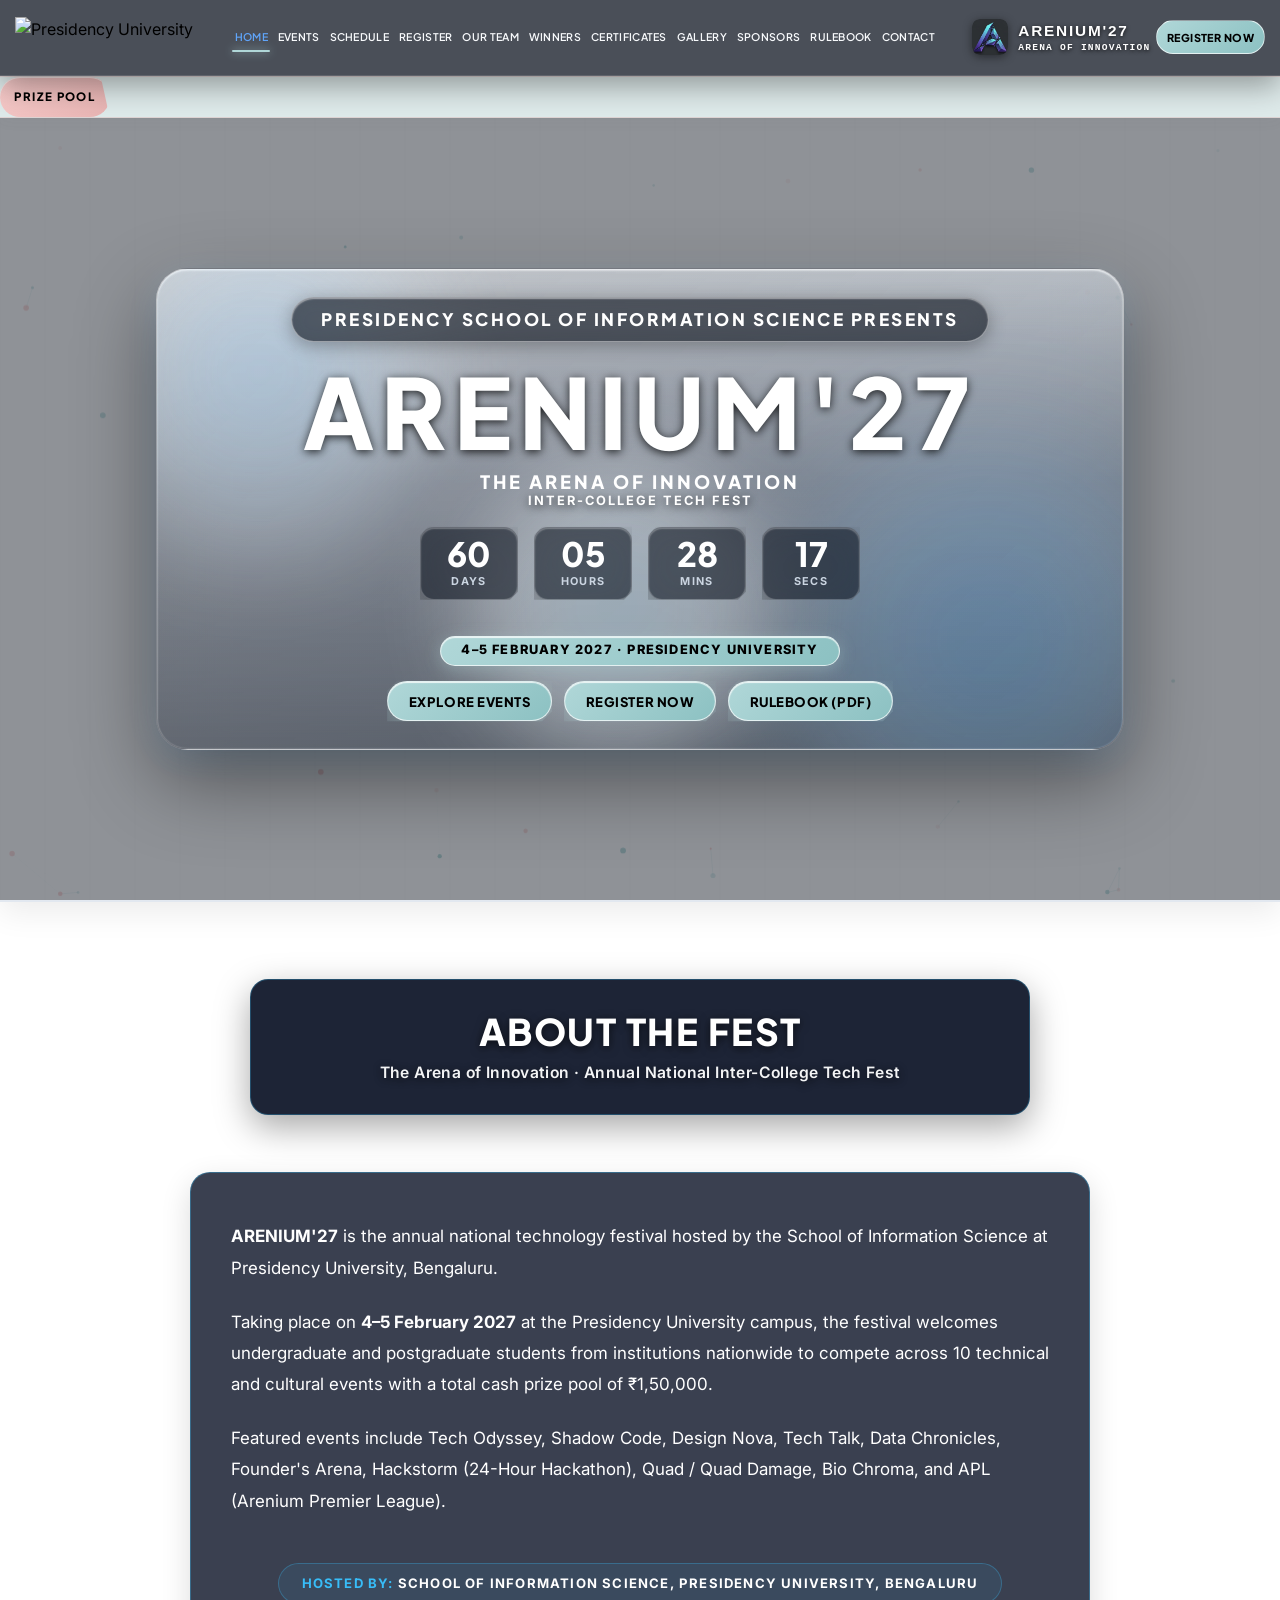
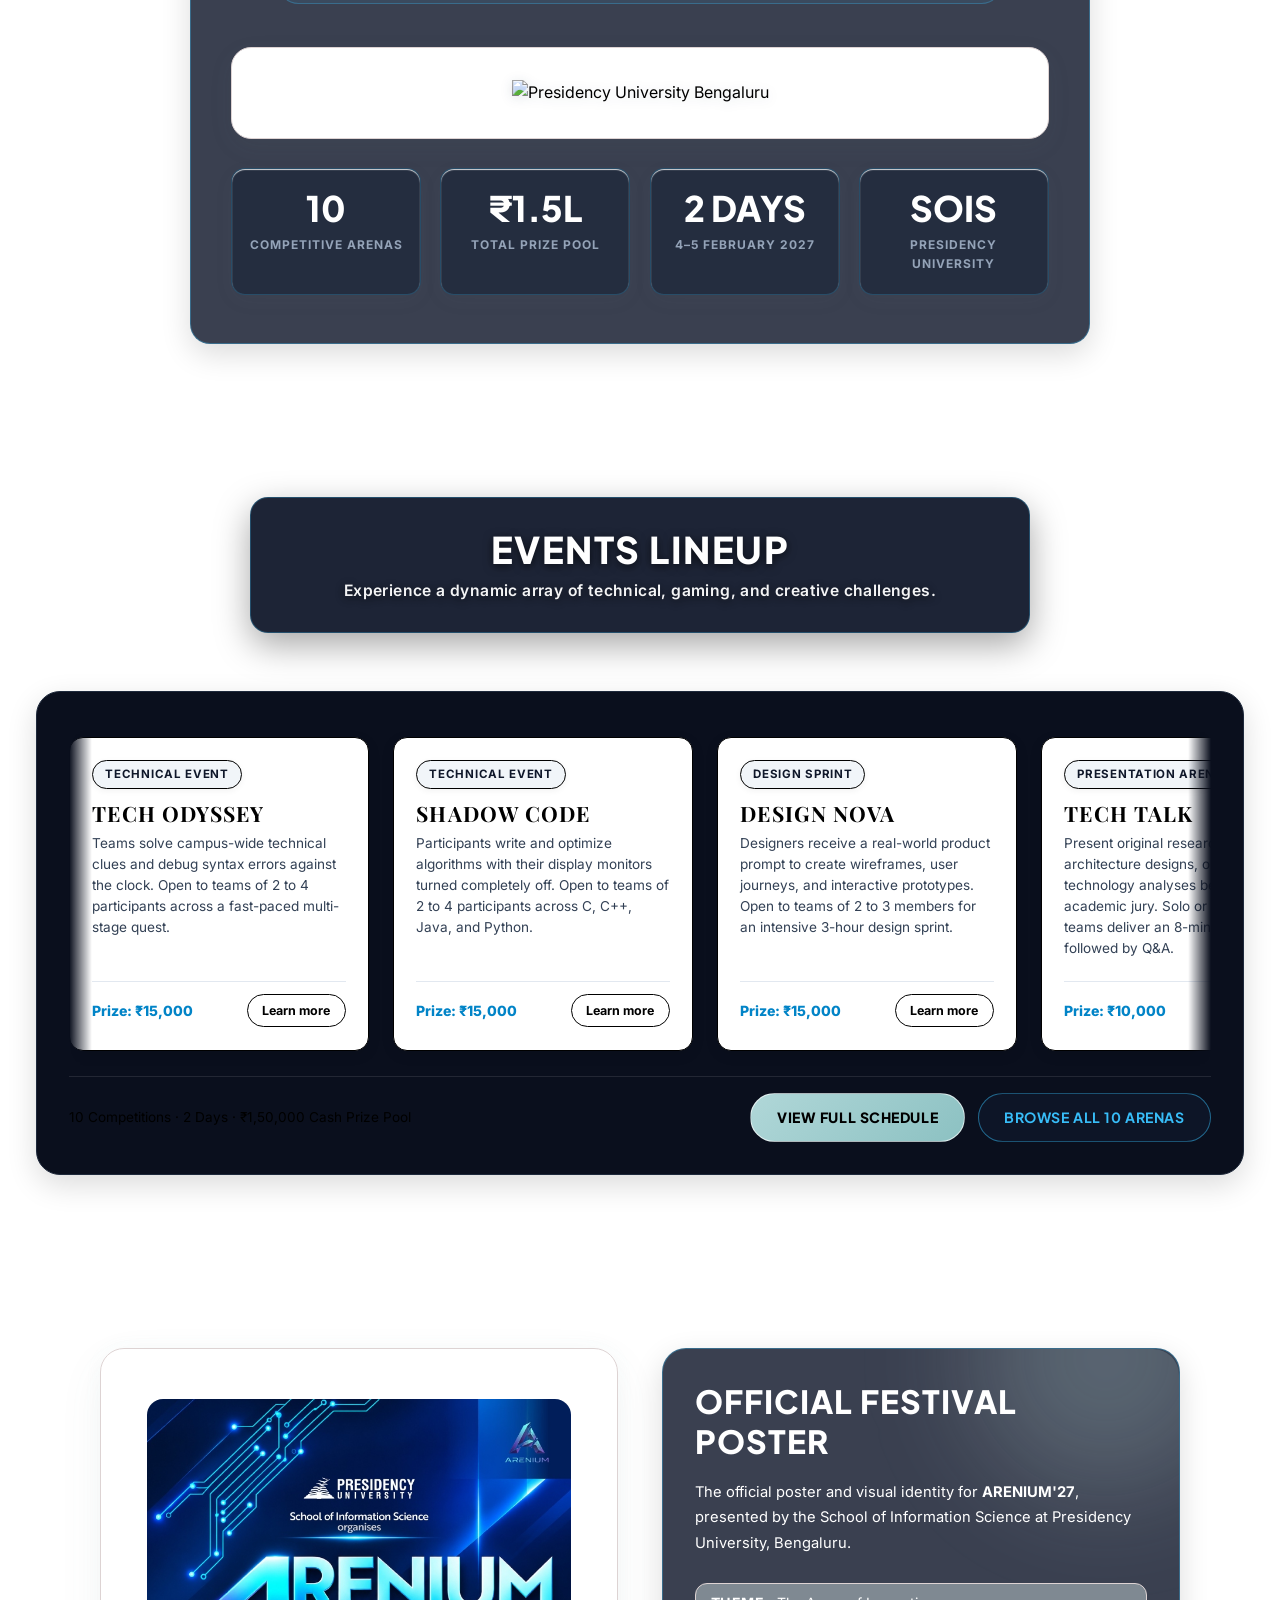
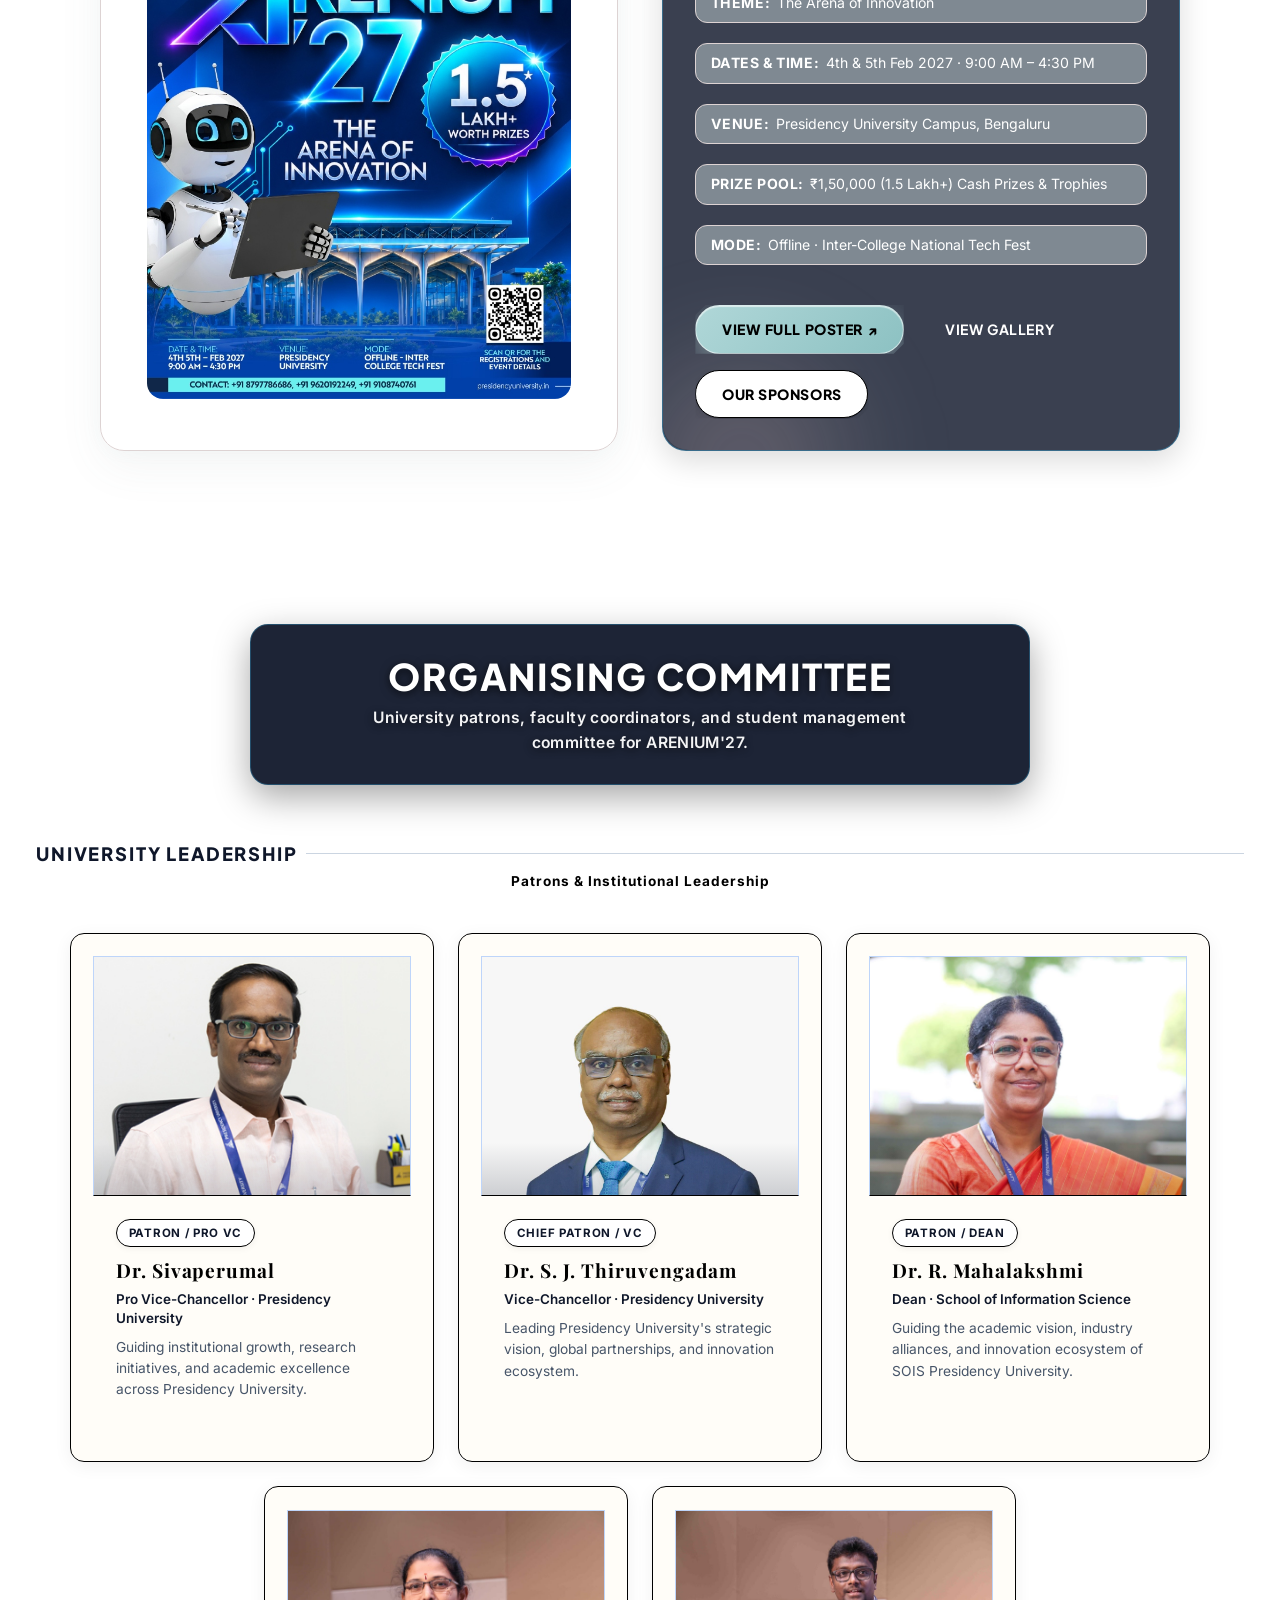
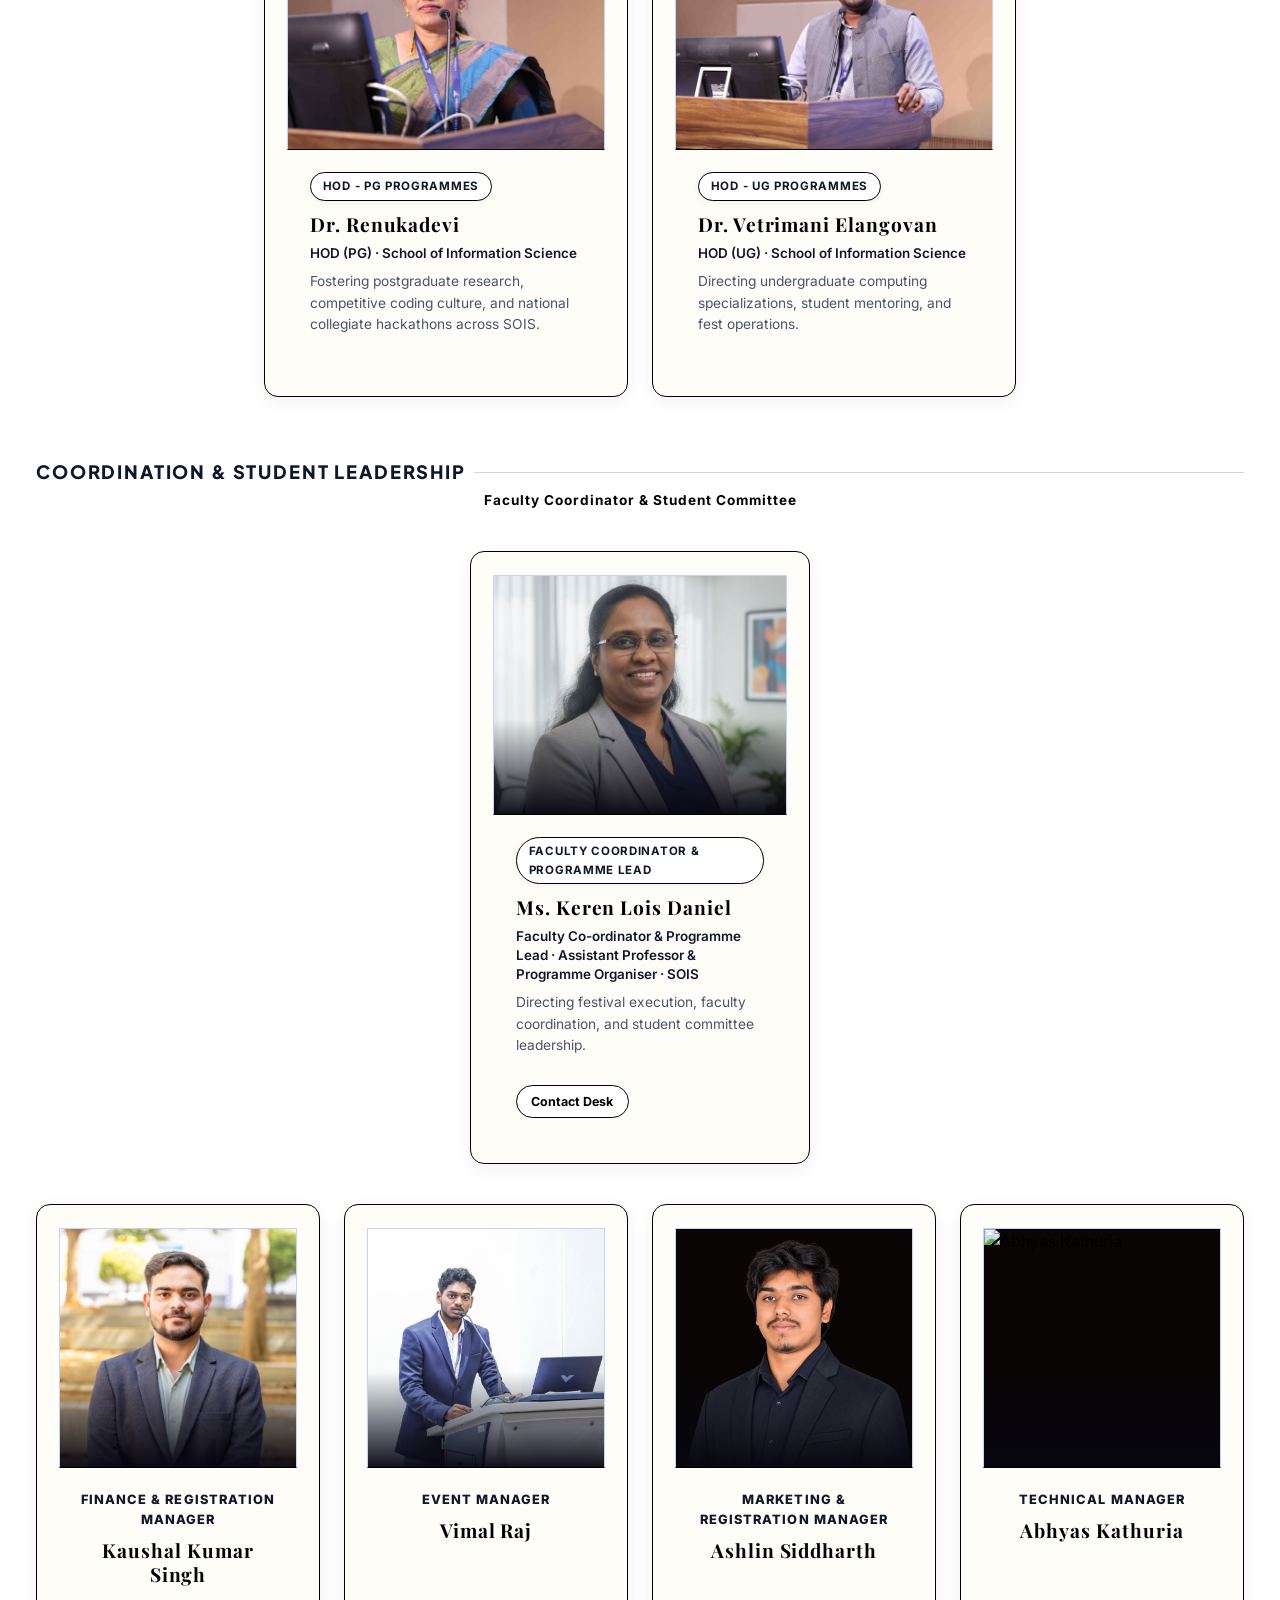
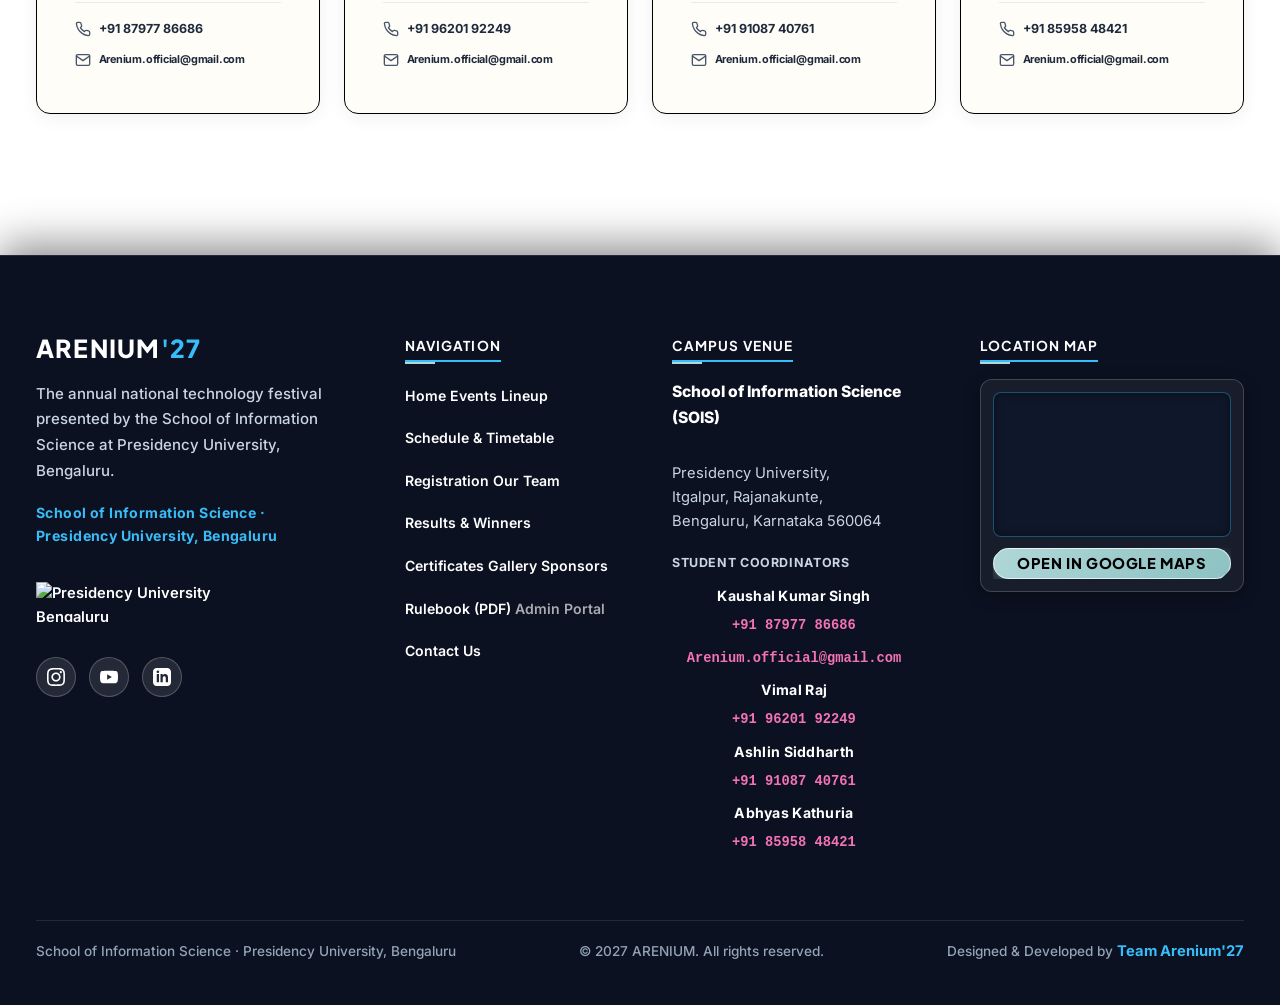
==== commit 80d75f62: "fix(team,encoding): add Event Head/Coordinator/Volunteer categories, fix team support banner & Gmail" ====
--- a/index.html
+++ b/index.html
@@ -10,7 +10,7 @@
   <!-- SEO Primary Meta Tags -->
   <title>ARENIUM'27 | Annual National Tech Festival | SOIS Presidency University, Bengaluru</title>
   <meta name="title" content="ARENIUM'27 | Annual National Tech Festival | SOIS Presidency University">
-  <meta name="description" content="ARENIUM'27 is the flagship annual national tech festival hosted by the School of Information Science (SOIS), Presidency University, Bengaluru. Explore hackathons, LAN gaming, tech quizzes, workshops, and ?1,00,000+ prize pool.">
+  <meta name="description" content="ARENIUM'27 is the flagship annual national tech festival hosted by the School of Information Science (SOIS), Presidency University, Bengaluru. Explore hackathons, LAN gaming, tech quizzes, workshops, and ₹1,00,000+ prize pool.">
   <meta name="keywords" content="Arenium 27, Arenium 2027, SOIS, Presidency University, Tech Fest Bangalore, Bengaluru College Fest, Hackathon, LAN Gaming, Valorant, Tech Quiz, Presidency College Events">
   <meta name="author" content="School of Information Science, Presidency University">
   <meta name="robots" content="index, follow">
@@ -20,14 +20,14 @@
   <link rel="canonical" href="https://arenium.me/">
   <meta property="og:url" content="https://arenium.me/">
   <meta property="og:title" content="ARENIUM'27 | Annual National Tech Festival | SOIS Presidency University">
-  <meta property="og:description" content="Official website for ARENIUM'27, the annual national technology festival hosted by the School of Information Science at Presidency University, Bengaluru on 4�5 February 2027. ?1,50,000 prize pool across 10 arenas.">
+  <meta property="og:description" content="Official website for ARENIUM'27, the annual national technology festival hosted by the School of Information Science at Presidency University, Bengaluru on 4–5 February 2027. ₹1,50,000 prize pool across 10 arenas.">
   <meta property="og:image" content="images/arenium27-poster.jpg">
 
   <!-- Twitter Meta Tags -->
   <meta name="twitter:card" content="summary_large_image">
   <meta name="twitter:url" content="https://arenium.me/">
   <meta name="twitter:title" content="ARENIUM'27 | Annual National Tech Festival">
-  <meta name="twitter:description" content="The Neon Ascent � Annual flagship tech fest of School of Information Science, Presidency University, Bengaluru.">
+  <meta name="twitter:description" content="The Neon Ascent — Annual flagship tech fest of School of Information Science, Presidency University, Bengaluru.">
   <meta name="twitter:image" content="images/arenium27-poster.jpg">
 
   <!-- Favicon -->
@@ -132,7 +132,7 @@
   </header>
 
   <!-- ========================================================================
-       MOVING NEON TICKER (PRIZE POOL 1.5L) � LOCATED DIRECTLY UNDER NAVBAR
+       MOVING NEON TICKER (PRIZE POOL 1.5L) — LOCATED DIRECTLY UNDER NAVBAR
        ======================================================================== -->
     <!-- PRIZE POOL TICKER (UNDER NAVBAR) -->
     <!-- PRIZE POOL TICKER (UNDER NAVBAR) -->
@@ -140,7 +140,7 @@
     <div class="cyber-ticker-badge">PRIZE POOL</div>
     <div class="cyber-ticker-track">
       <div class="cyber-ticker-content" id="prize-ticker-content">
-        TOTAL PRIZE POOL: <span class="cyber-ticker-highlight">?1,50,000 (1.5 LAKHS)</span> � CASH PRIZES &amp; MERIT CERTIFICATES ACROSS ALL 10 ARENAS � REGISTRATIONS OPEN
+        TOTAL PRIZE POOL: <span class="cyber-ticker-highlight">₹1,50,000 (1.5 LAKHS)</span> · CASH PRIZES &amp; MERIT CERTIFICATES ACROSS ALL 10 ARENAS · REGISTRATIONS OPEN
       </div>
     </div>
   </div>
@@ -216,7 +216,7 @@
 
             <!-- Event Date & University Badge -->
             <div class="hero-date-badge">
-              <span>4�5 FEBRUARY 2027 � PRESIDENCY UNIVERSITY</span>
+              <span>4–5 FEBRUARY 2027 · PRESIDENCY UNIVERSITY</span>
             </div>
 
             <!-- Hero Call to Action Buttons -->
@@ -243,7 +243,7 @@
       <div class="container">
         <div class="section-header reveal-on-scroll">
           <h2 class="section-title" id="about-heading" style="color: #FFFFFF !important; -webkit-text-fill-color: #FFFFFF !important;">ABOUT THE FEST</h2>
-          <p class="section-subtitle" style="color: #FFFFFF !important; -webkit-text-fill-color: #FFFFFF !important;">The Arena of Innovation � Annual National Inter-College Tech Fest</p>
+          <p class="section-subtitle" style="color: #FFFFFF !important; -webkit-text-fill-color: #FFFFFF !important;">The Arena of Innovation · Annual National Inter-College Tech Fest</p>
         </div>
 
         <div class="cyber-card about-card reveal-on-scroll">
@@ -251,7 +251,7 @@
             <strong>ARENIUM'27</strong> is the annual national technology festival hosted by the School of Information Science at Presidency University, Bengaluru.
           </p>
           <p class="about-text">
-            Taking place on <strong>4�5 February 2027</strong> at the Presidency University campus, the festival welcomes undergraduate and postgraduate students from institutions nationwide to compete across 10 technical and cultural events with a total cash prize pool of ?1,50,000.
+            Taking place on <strong>4–5 February 2027</strong> at the Presidency University campus, the festival welcomes undergraduate and postgraduate students from institutions nationwide to compete across 10 technical and cultural events with a total cash prize pool of ₹1,50,000.
           </p>
           <p class="about-text">
             Featured events include Tech Odyssey, Shadow Code, Design Nova, Tech Talk, Data Chronicles, Founder's Arena, Hackstorm (24-Hour Hackathon), Quad / Quad Damage, Bio Chroma, and APL (Arenium Premier League).
@@ -275,12 +275,12 @@
               <div class="stat-label">COMPETITIVE ARENAS</div>
             </div>
             <div class="stat-item">
-              <div class="stat-number">?1.5L</div>
+              <div class="stat-number">₹1.5L</div>
               <div class="stat-label">TOTAL PRIZE POOL</div>
             </div>
             <div class="stat-item">
               <div class="stat-number">2 DAYS</div>
-              <div class="stat-label">4�5 FEBRUARY 2027</div>
+              <div class="stat-label">4–5 FEBRUARY 2027</div>
             </div>
             <div class="stat-item">
               <div class="stat-number">SOIS</div>
@@ -312,7 +312,7 @@
                   <p class="event-desc">Technical treasure hunt and syntax bug spotting challenge across campus.</p>
                 </div>
                 <div class="moving-card-footer">
-                  <span class="moving-card-prize">Prize: ?15,000</span>
+                  <span class="moving-card-prize">Prize: ₹15,000</span>
                   <span class="btn-pill-outline" style="padding: 0.35rem 0.9rem; font-size: 0.78rem;">Learn more</span>
                 </div>
               </a>
@@ -323,7 +323,7 @@
                   <p class="event-desc">Blindfold competitive programming with computer screens powered off.</p>
                 </div>
                 <div class="moving-card-footer">
-                  <span class="moving-card-prize">Prize: ?15,000</span>
+                  <span class="moving-card-prize">Prize: ₹15,000</span>
                   <span class="btn-pill-outline" style="padding: 0.35rem 0.9rem; font-size: 0.78rem;">Learn more</span>
                 </div>
               </a>
@@ -334,7 +334,7 @@
                   <p class="event-desc">Fast-paced UI/UX product design sprint and defense before design jury.</p>
                 </div>
                 <div class="moving-card-footer">
-                  <span class="moving-card-prize">Prize: ?15,000</span>
+                  <span class="moving-card-prize">Prize: ₹15,000</span>
                   <span class="btn-pill-outline" style="padding: 0.35rem 0.9rem; font-size: 0.78rem;">Learn more</span>
                 </div>
               </a>
@@ -345,7 +345,7 @@
                   <p class="event-desc">Technical paper presentation, research findings, and keynote defense.</p>
                 </div>
                 <div class="moving-card-footer">
-                  <span class="moving-card-prize">Prize: ?10,000</span>
+                  <span class="moving-card-prize">Prize: ₹10,000</span>
                   <span class="btn-pill-outline" style="padding: 0.35rem 0.9rem; font-size: 0.78rem;">Learn more</span>
                 </div>
               </a>
@@ -356,7 +356,7 @@
                   <p class="event-desc">Data analytics pipeline, model evaluation, and predictive visual modeling.</p>
                 </div>
                 <div class="moving-card-footer">
-                  <span class="moving-card-prize">Prize: ?15,000</span>
+                  <span class="moving-card-prize">Prize: ₹15,000</span>
                   <span class="btn-pill-outline" style="padding: 0.35rem 0.9rem; font-size: 0.78rem;">Learn more</span>
                 </div>
               </a>
@@ -367,7 +367,7 @@
                   <p class="event-desc">Startup business pitch deck and early prototype demonstration to investors.</p>
                 </div>
                 <div class="moving-card-footer">
-                  <span class="moving-card-prize">Prize: ?18,000</span>
+                  <span class="moving-card-prize">Prize: ₹18,000</span>
                   <span class="btn-pill-outline" style="padding: 0.35rem 0.9rem; font-size: 0.78rem;">Learn more</span>
                 </div>
               </a>
@@ -378,7 +378,7 @@
                   <p class="event-desc">24-hour national hackathon sprint with meals and mentoring support.</p>
                 </div>
                 <div class="moving-card-footer">
-                  <span class="moving-card-prize">Prize: ?22,500</span>
+                  <span class="moving-card-prize">Prize: ₹22,500</span>
                   <span class="btn-pill-outline" style="padding: 0.35rem 0.9rem; font-size: 0.78rem;">Learn more</span>
                 </div>
               </a>
@@ -389,7 +389,7 @@
                   <p class="event-desc">Inter-college competitive LAN gaming championship across Valorant & BGMI.</p>
                 </div>
                 <div class="moving-card-footer">
-                  <span class="moving-card-prize">Prize: ?20,000</span>
+                  <span class="moving-card-prize">Prize: ₹20,000</span>
                   <span class="btn-pill-outline" style="padding: 0.35rem 0.9rem; font-size: 0.78rem;">Learn more</span>
                 </div>
               </a>
@@ -400,7 +400,7 @@
                   <p class="event-desc">Thematic fashion runway showcase fusing wearable electronics and haute couture.</p>
                 </div>
                 <div class="moving-card-footer">
-                  <span class="moving-card-prize">Prize: ?15,000</span>
+                  <span class="moving-card-prize">Prize: ₹15,000</span>
                   <span class="btn-pill-outline" style="padding: 0.35rem 0.9rem; font-size: 0.78rem;">Learn more</span>
                 </div>
               </a>
@@ -411,7 +411,7 @@
                   <p class="event-desc">Strategic mock cricket player bidding, team purse math, and auction management.</p>
                 </div>
                 <div class="moving-card-footer">
-                  <span class="moving-card-prize">Prize: ?15,000</span>
+                  <span class="moving-card-prize">Prize: ₹15,000</span>
                   <span class="btn-pill-outline" style="padding: 0.35rem 0.9rem; font-size: 0.78rem;">Learn more</span>
                 </div>
               </a>
@@ -422,7 +422,7 @@
                   <p class="event-desc">Technical treasure hunt and syntax bug spotting challenge across campus.</p>
                 </div>
                 <div class="moving-card-footer">
-                  <span class="moving-card-prize">Prize: ?15,000</span>
+                  <span class="moving-card-prize">Prize: ₹15,000</span>
                   <span class="btn-pill-outline" style="padding: 0.35rem 0.9rem; font-size: 0.78rem;">Learn more</span>
                 </div>
               </a>
@@ -433,7 +433,7 @@
                   <p class="event-desc">Blindfold competitive programming with computer screens powered off.</p>
                 </div>
                 <div class="moving-card-footer">
-                  <span class="moving-card-prize">Prize: ?15,000</span>
+                  <span class="moving-card-prize">Prize: ₹15,000</span>
                   <span class="btn-pill-outline" style="padding: 0.35rem 0.9rem; font-size: 0.78rem;">Learn more</span>
                 </div>
               </a>
@@ -444,7 +444,7 @@
                   <p class="event-desc">Fast-paced UI/UX product design sprint and defense before design jury.</p>
                 </div>
                 <div class="moving-card-footer">
-                  <span class="moving-card-prize">Prize: ?15,000</span>
+                  <span class="moving-card-prize">Prize: ₹15,000</span>
                   <span class="btn-pill-outline" style="padding: 0.35rem 0.9rem; font-size: 0.78rem;">Learn more</span>
                 </div>
               </a>
@@ -455,7 +455,7 @@
                   <p class="event-desc">Technical paper presentation, research findings, and keynote defense.</p>
                 </div>
                 <div class="moving-card-footer">
-                  <span class="moving-card-prize">Prize: ?10,000</span>
+                  <span class="moving-card-prize">Prize: ₹10,000</span>
                   <span class="btn-pill-outline" style="padding: 0.35rem 0.9rem; font-size: 0.78rem;">Learn more</span>
                 </div>
               </a>
@@ -466,7 +466,7 @@
                   <p class="event-desc">Data analytics pipeline, model evaluation, and predictive visual modeling.</p>
                 </div>
                 <div class="moving-card-footer">
-                  <span class="moving-card-prize">Prize: ?15,000</span>
+                  <span class="moving-card-prize">Prize: ₹15,000</span>
                   <span class="btn-pill-outline" style="padding: 0.35rem 0.9rem; font-size: 0.78rem;">Learn more</span>
                 </div>
               </a>
@@ -477,7 +477,7 @@
                   <p class="event-desc">Startup business pitch deck and early prototype demonstration to investors.</p>
                 </div>
                 <div class="moving-card-footer">
-                  <span class="moving-card-prize">Prize: ?18,000</span>
+                  <span class="moving-card-prize">Prize: ₹18,000</span>
                   <span class="btn-pill-outline" style="padding: 0.35rem 0.9rem; font-size: 0.78rem;">Learn more</span>
                 </div>
               </a>
@@ -488,7 +488,7 @@
                   <p class="event-desc">24-hour national hackathon sprint with meals and mentoring support.</p>
                 </div>
                 <div class="moving-card-footer">
-                  <span class="moving-card-prize">Prize: ?22,500</span>
+                  <span class="moving-card-prize">Prize: ₹22,500</span>
                   <span class="btn-pill-outline" style="padding: 0.35rem 0.9rem; font-size: 0.78rem;">Learn more</span>
                 </div>
               </a>
@@ -499,7 +499,7 @@
                   <p class="event-desc">Inter-college competitive LAN gaming championship across Valorant & BGMI.</p>
                 </div>
                 <div class="moving-card-footer">
-                  <span class="moving-card-prize">Prize: ?20,000</span>
+                  <span class="moving-card-prize">Prize: ₹20,000</span>
                   <span class="btn-pill-outline" style="padding: 0.35rem 0.9rem; font-size: 0.78rem;">Learn more</span>
                 </div>
               </a>
@@ -510,7 +510,7 @@
                   <p class="event-desc">Thematic fashion runway showcase fusing wearable electronics and haute couture.</p>
                 </div>
                 <div class="moving-card-footer">
-                  <span class="moving-card-prize">Prize: ?15,000</span>
+                  <span class="moving-card-prize">Prize: ₹15,000</span>
                   <span class="btn-pill-outline" style="padding: 0.35rem 0.9rem; font-size: 0.78rem;">Learn more</span>
                 </div>
               </a>
@@ -521,7 +521,7 @@
                   <p class="event-desc">Strategic mock cricket player bidding, team purse math, and auction management.</p>
                 </div>
                 <div class="moving-card-footer">
-                  <span class="moving-card-prize">Prize: ?15,000</span>
+                  <span class="moving-card-prize">Prize: ₹15,000</span>
                   <span class="btn-pill-outline" style="padding: 0.35rem 0.9rem; font-size: 0.78rem;">Learn more</span>
                 </div>
               </a>
@@ -531,7 +531,7 @@
           <!-- Bottom bar with buttons -->
           <div class="events-preview-footer" style="display: flex; justify-content: space-between; align-items: center; flex-wrap: wrap; gap: 1rem; border-top: 1px solid rgba(255, 255, 255, 0.1); padding-top: 1rem;">
             <div style="color: #94A3B8; font-size: 0.85rem;" id="events-preview-summary-text">
-              10 Competitions � 2 Days � ?1,50,000 Cash Prize Pool
+              10 Competitions · 2 Days · ₹1,50,000 Cash Prize Pool
             </div>
 
             <div style="display: flex; gap: 0.8rem; flex-wrap: wrap;">
@@ -576,15 +576,15 @@
 
               <ul class="poster-meta-list">
                 <li><strong class="meta-label">THEME:</strong> <span class="meta-val">The Arena of Innovation</span></li>
-                <li><strong class="meta-label">DATES &amp; TIME:</strong> <span class="meta-val">4th &amp; 5th Feb 2027 � 9:00 AM � 4:30 PM</span></li>
+                <li><strong class="meta-label">DATES &amp; TIME:</strong> <span class="meta-val">4th &amp; 5th Feb 2027 · 9:00 AM – 4:30 PM</span></li>
                 <li><strong class="meta-label">VENUE:</strong> <span class="meta-val">Presidency University Campus, Bengaluru</span></li>
-                <li><strong class="meta-label">PRIZE POOL:</strong> <span class="meta-val">?1,50,000 (1.5 Lakh+) Cash Prizes &amp; Trophies</span></li>
-                <li><strong class="meta-label">MODE:</strong> <span class="meta-val">Offline � Inter-College National Tech Fest</span></li>
+                <li><strong class="meta-label">PRIZE POOL:</strong> <span class="meta-val">₹1,50,000 (1.5 Lakh+) Cash Prizes &amp; Trophies</span></li>
+                <li><strong class="meta-label">MODE:</strong> <span class="meta-val">Offline · Inter-College National Tech Fest</span></li>
               </ul>
 
               <div class="poster-cta-row" style="display: flex; gap: 0.8rem; flex-wrap: wrap;">
                 <a href="images/arenium27-poster.jpg" target="_blank" rel="noopener noreferrer" class="btn btn-primary" style="display: inline-flex; align-items: center; gap: 0.4rem;">
-                  View Full Poster ?
+                  View Full Poster ↗
                 </a>
                 <a href="gallery.html" class="btn btn-secondary">
                   View Gallery
@@ -628,7 +628,7 @@
               <div class="team-card-content">
                 <span class="team-card-tag">PATRON / PRO VC</span>
                 <h3 class="team-name">Dr. Sivaperumal</h3>
-                <div class="team-role">Pro Vice-Chancellor � Presidency University</div>
+                <div class="team-role">Pro Vice-Chancellor · Presidency University</div>
                 <p class="team-card-desc">Guiding institutional growth, research initiatives, and academic excellence.</p>
                 <div class="team-action-footer">
                   <span class="btn-pill-outline">Presidency University</span>
@@ -644,7 +644,7 @@
               <div class="team-card-content">
                 <span class="team-card-tag">CHIEF PATRON / VC</span>
                 <h3 class="team-name">Dr. S. J. Thiruvengadam</h3>
-                <div class="team-role">Vice-Chancellor � Presidency University</div>
+                <div class="team-role">Vice-Chancellor · Presidency University</div>
                 <p class="team-card-desc">Leading institutional vision, academic innovation, and industry partnerships.</p>
                 <div class="team-action-footer">
                   <span class="btn-pill-outline">Presidency University</span>
@@ -660,7 +660,7 @@
               <div class="team-card-content">
                 <span class="team-card-tag">PATRON / DEAN</span>
                 <h3 class="team-name">Dr. R. Mahalakshmi</h3>
-                <div class="team-role">Dean � School of Information Science</div>
+                <div class="team-role">Dean · School of Information Science</div>
                 <p class="team-card-desc">Guiding academic vision, competitive symposiums, and student excellence at SOIS.</p>
                 <div class="team-action-footer">
                   <span class="btn-pill-outline">School of Information Science</span>
@@ -674,9 +674,9 @@
                 <img src="images/leader-hod-pg.jpg" alt="Dr. Renukadevi" class="team-avatar-img" loading="lazy">
               </div>
               <div class="team-card-content">
-                <span class="team-card-tag">HOD � PG PROGRAMMES</span>
+                <span class="team-card-tag">HOD · PG PROGRAMMES</span>
                 <h3 class="team-name">Dr. Renukadevi</h3>
-                <div class="team-role">HOD (PG) � School of Information Science</div>
+                <div class="team-role">HOD (PG) · School of Information Science</div>
                 <p class="team-card-desc">Fostering postgraduate computing research, innovation, and technical curriculum standards.</p>
                 <div class="team-action-footer">
                   <span class="btn-pill-outline">School of Information Science</span>
@@ -690,9 +690,9 @@
                 <img src="images/leader-hod-ug.jpg" alt="Dr. Vetrimani Elangovan" class="team-avatar-img" loading="lazy">
               </div>
               <div class="team-card-content">
-                <span class="team-card-tag">HOD � UG PROGRAMMES</span>
+                <span class="team-card-tag">HOD · UG PROGRAMMES</span>
                 <h3 class="team-name">Dr. Vetrimani Elangovan</h3>
-                <div class="team-role">HOD (UG) � School of Information Science</div>
+                <div class="team-role">HOD (UG) · School of Information Science</div>
                 <p class="team-card-desc">Directing undergraduate specializations, student mentoring, and fest execution.</p>
                 <div class="team-action-footer">
                   <span class="btn-pill-outline">School of Information Science</span>
@@ -719,7 +719,7 @@
             <div class="team-card-content">
               <span class="team-card-tag">FACULTY COORDINATOR &amp; PROGRAMME LEAD</span>
               <h3 class="team-name">Ms. Keren Lois Daniel</h3>
-              <div class="team-role">Assistant Professor &amp; Programme Organiser � Arenium'27</div>
+              <div class="team-role">Assistant Professor &amp; Programme Organiser · Arenium'27</div>
               <p class="team-card-desc">Directing festival execution, faculty coordination, and student committee leadership.</p>
               <div class="team-action-footer">
                 <a href="mailto:Arenium.official@gmail.com" class="btn-pill-outline">Contact Desk</a>
@@ -859,7 +859,7 @@
             The annual national technology festival presented by the School of Information Science at Presidency University, Bengaluru.
           </p>
           <div class="footer-host-tag">
-            School of Information Science � Presidency University, Bengaluru
+            School of Information Science · Presidency University, Bengaluru
           </div>
 
           <div class="footer-institution-badge">
@@ -958,7 +958,7 @@
       </div>
 
       <div class="footer-bottom-bar">
-        <div>School of Information Science � Presidency University, Bengaluru</div>
+        <div>School of Information Science · Presidency University, Bengaluru</div>
         <div>&copy; 2027 ARENIUM. All rights reserved.</div>
         <div>Designed &amp; Developed by <a href="index.html#team">Team Arenium'27</a></div>
       </div>
@@ -966,6 +966,6 @@
   </footer>
 
   <!-- Master JavaScript -->
-  <script src="js/main.js?v=2027_RULEBOOK_UPLOAD_V50"></script>
+  <script src="js/main.js?v=2027_TEAM_CATEGORIES_V51"></script>
 </body>
 </html>
--- a/css/style.css
+++ b/css/style.css
@@ -12337,3 +12337,10 @@
 .team-support-banner p {
   opacity: 0.95 !important;
 }
+
+@media (min-width: 640px) {
+  #team-support-banner h2,
+  .team-support-banner h2 {
+    white-space: nowrap !important;
+  }
+}
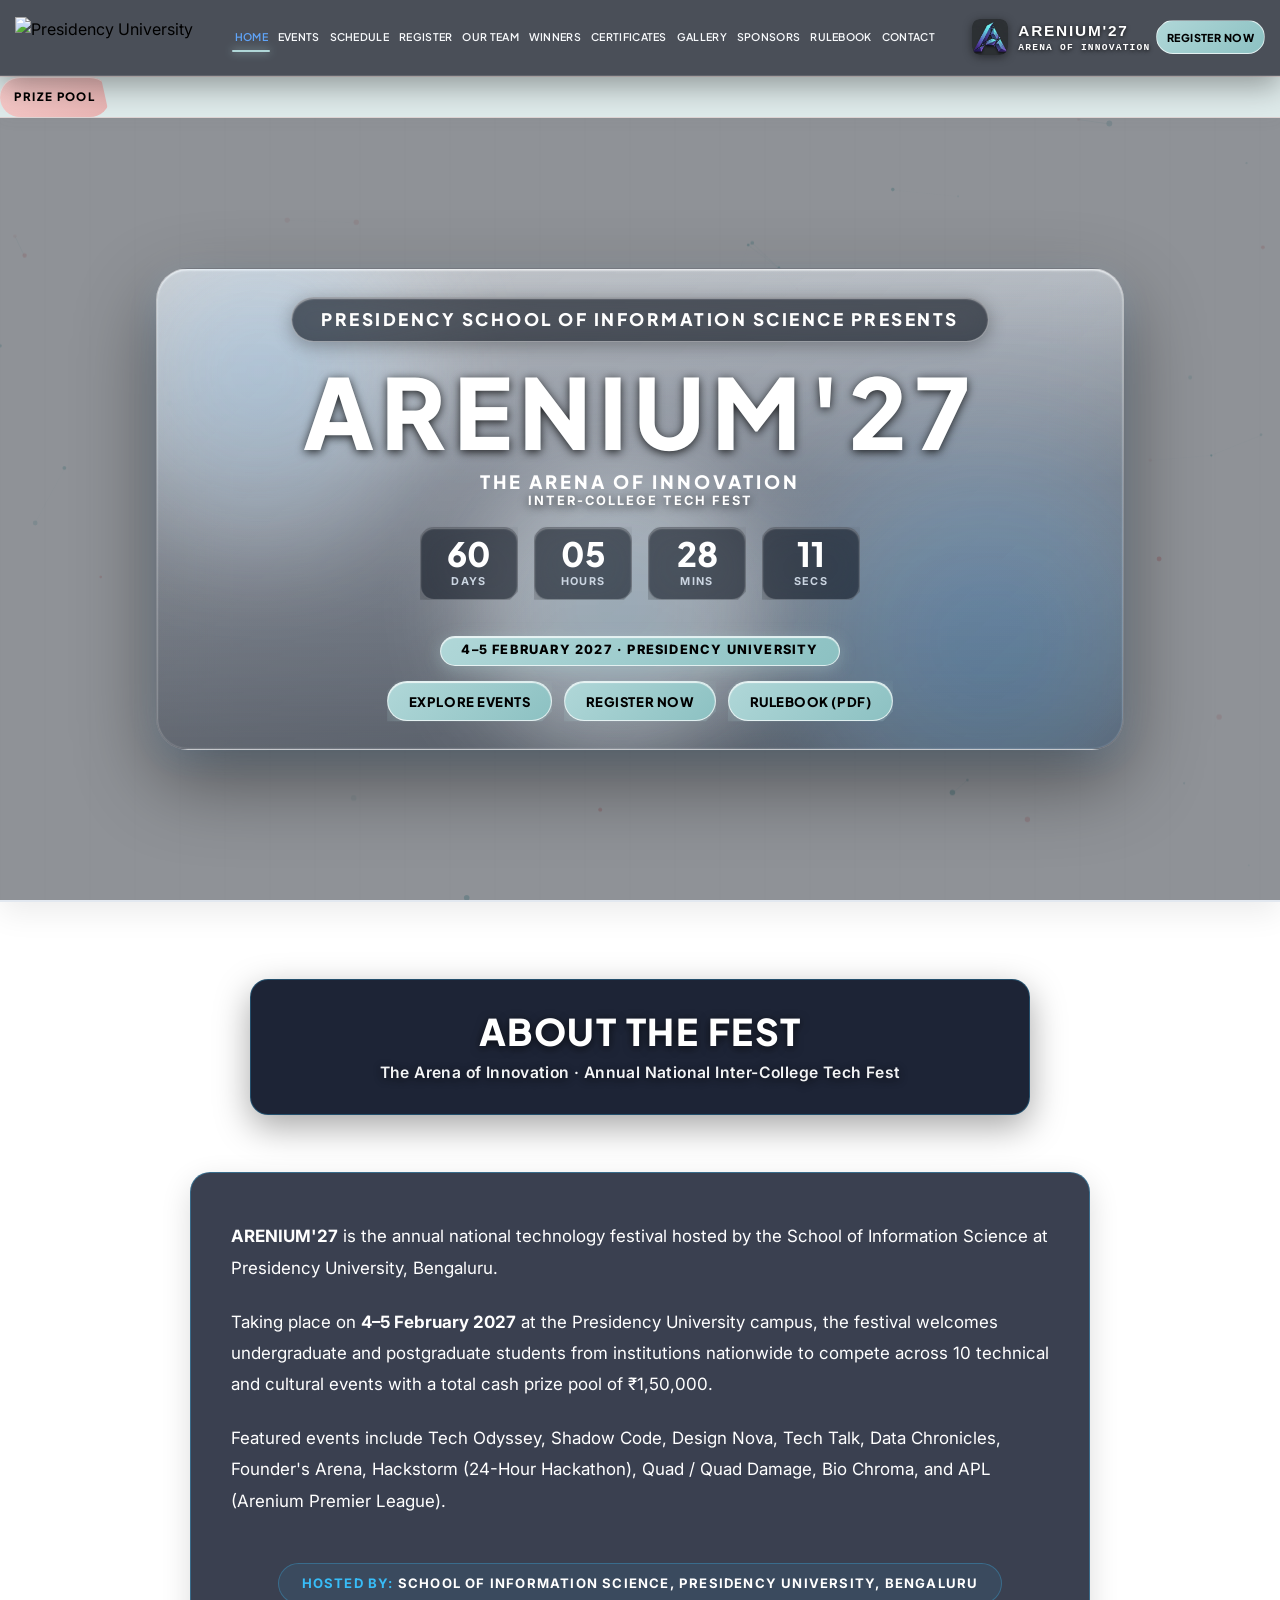
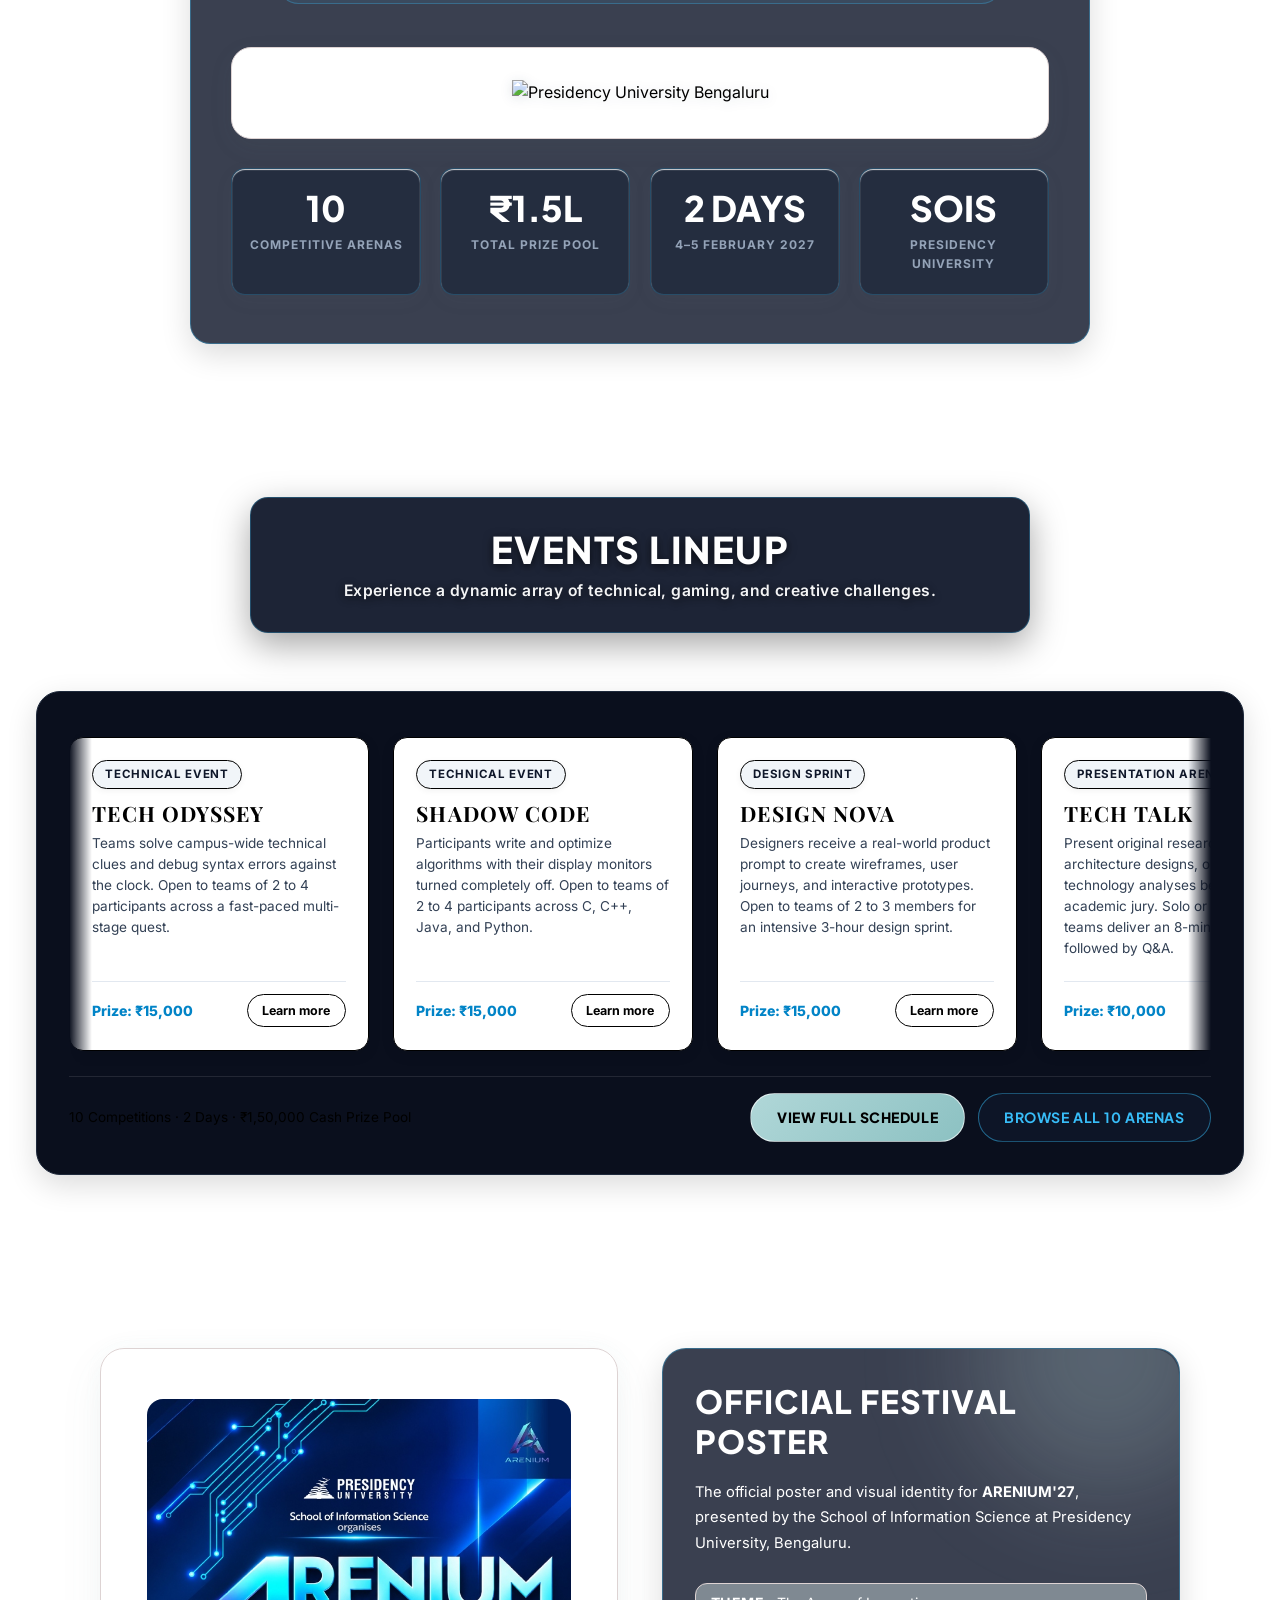
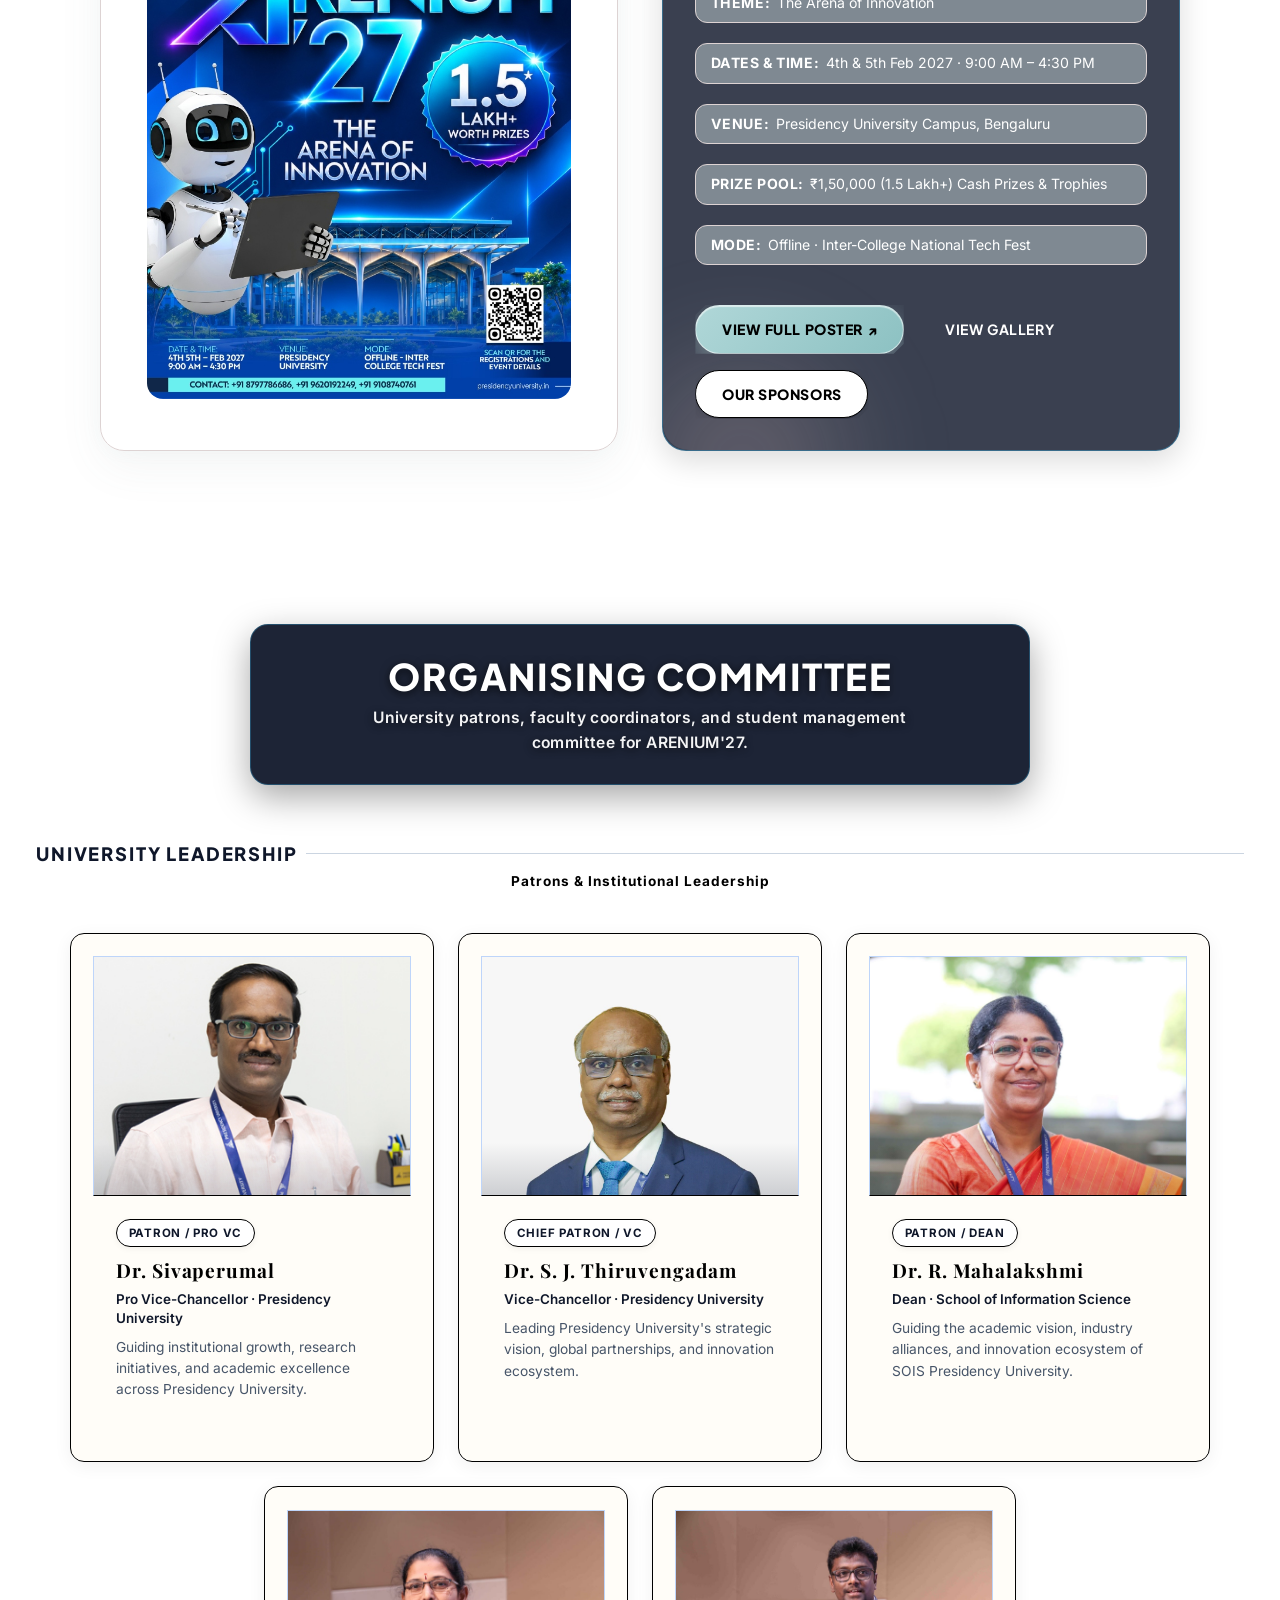
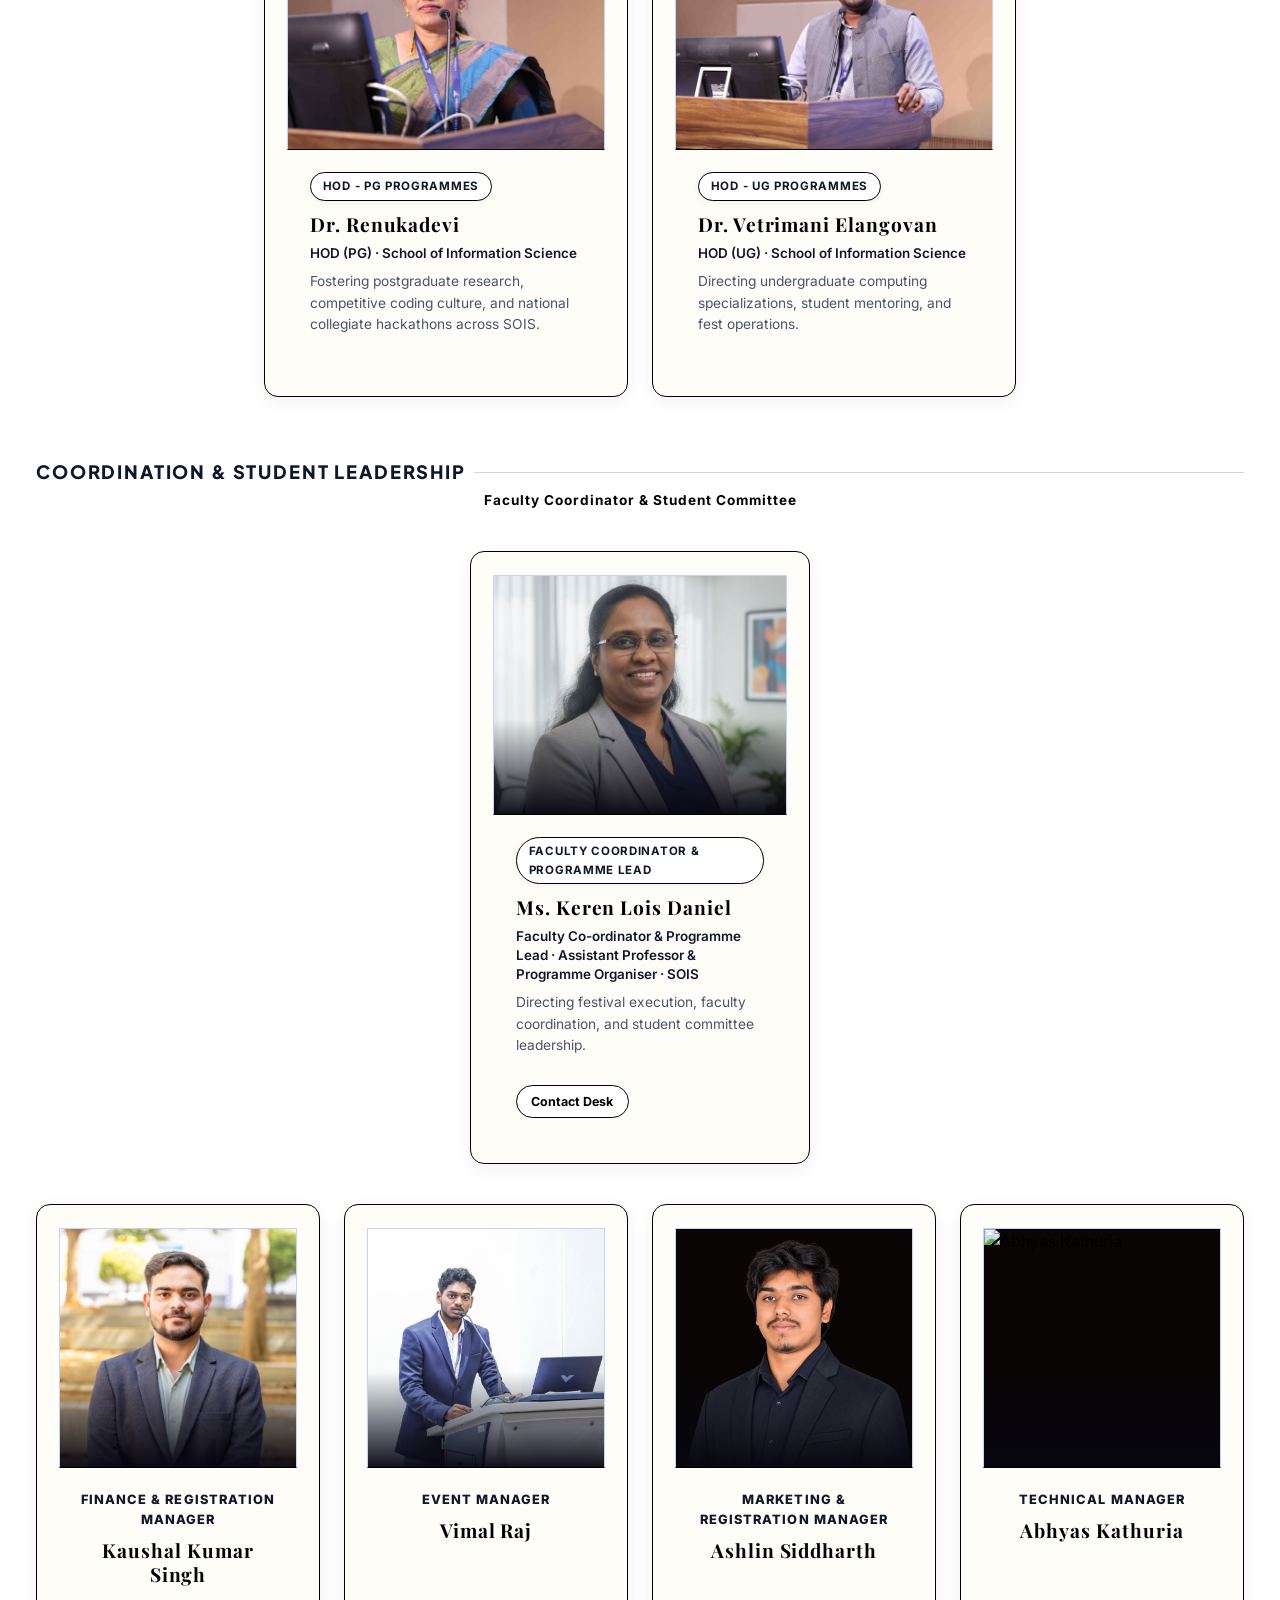
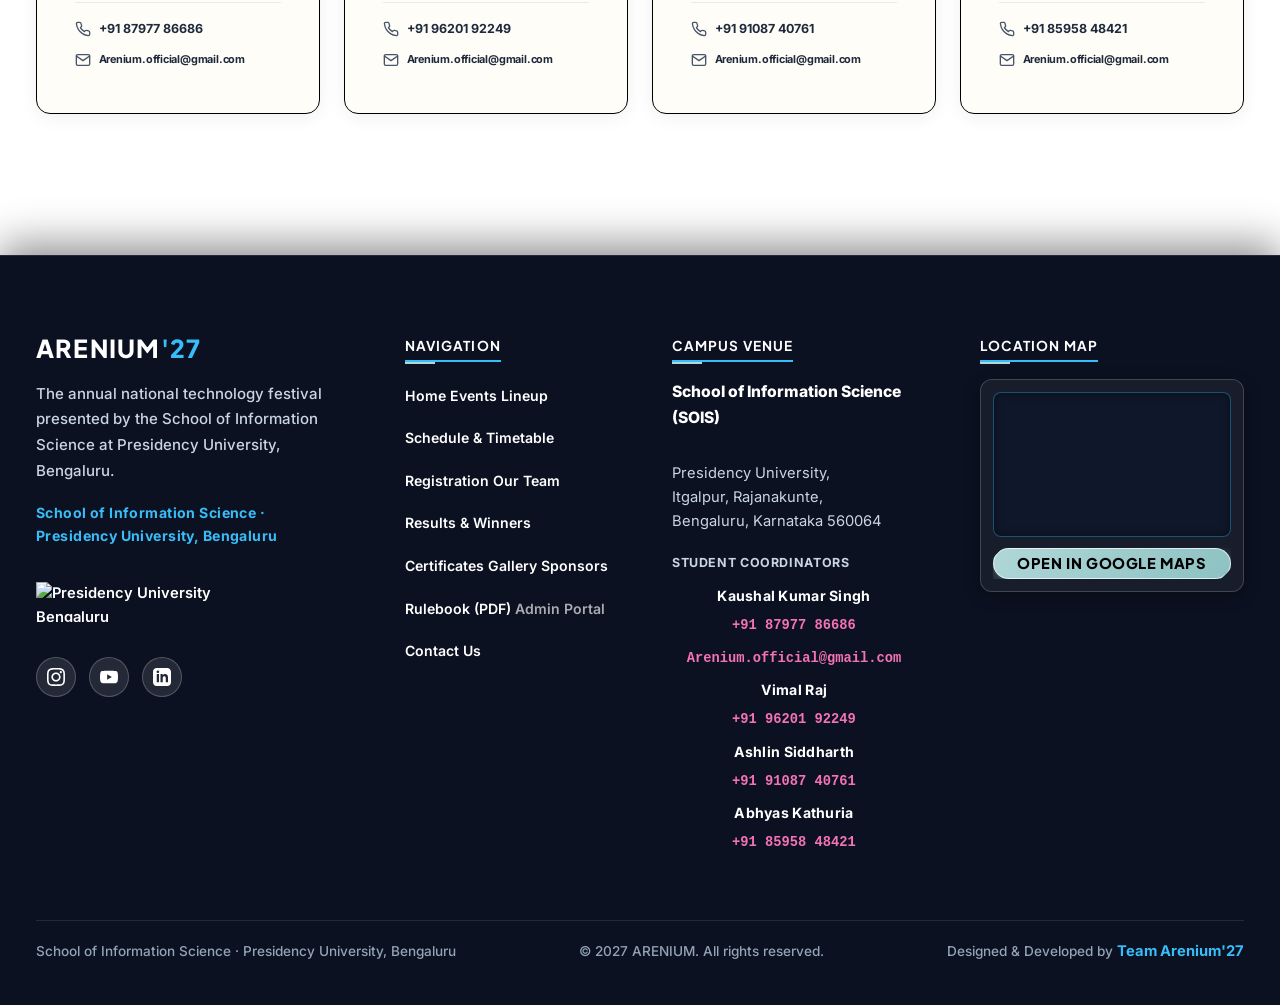
==== commit d806da3c: "fix(team): size category badge pill tightly to single-line text and preserve pill colors" ====
--- a/index.html
+++ b/index.html
@@ -966,6 +966,6 @@
   </footer>
 
   <!-- Master JavaScript -->
-  <script src="js/main.js?v=2027_TEAM_CATEGORIES_V51"></script>
+  <script src="js/main.js?v=2027_TEAM_PILL_V53"></script>
 </body>
 </html>
--- a/css/style.css
+++ b/css/style.css
@@ -12344,3 +12344,16 @@
     white-space: nowrap !important;
   }
 }
+
+#our-team-grid .team-card-badge-pill {
+  display: inline-flex !important;
+  align-items: center !important;
+  width: fit-content !important;
+  max-width: 100% !important;
+  padding: 0.2rem 0.55rem !important;
+  font-size: 0.65rem !important;
+  line-height: 1.2 !important;
+  white-space: nowrap !important;
+  overflow: hidden !important;
+  text-overflow: ellipsis !important;
+}
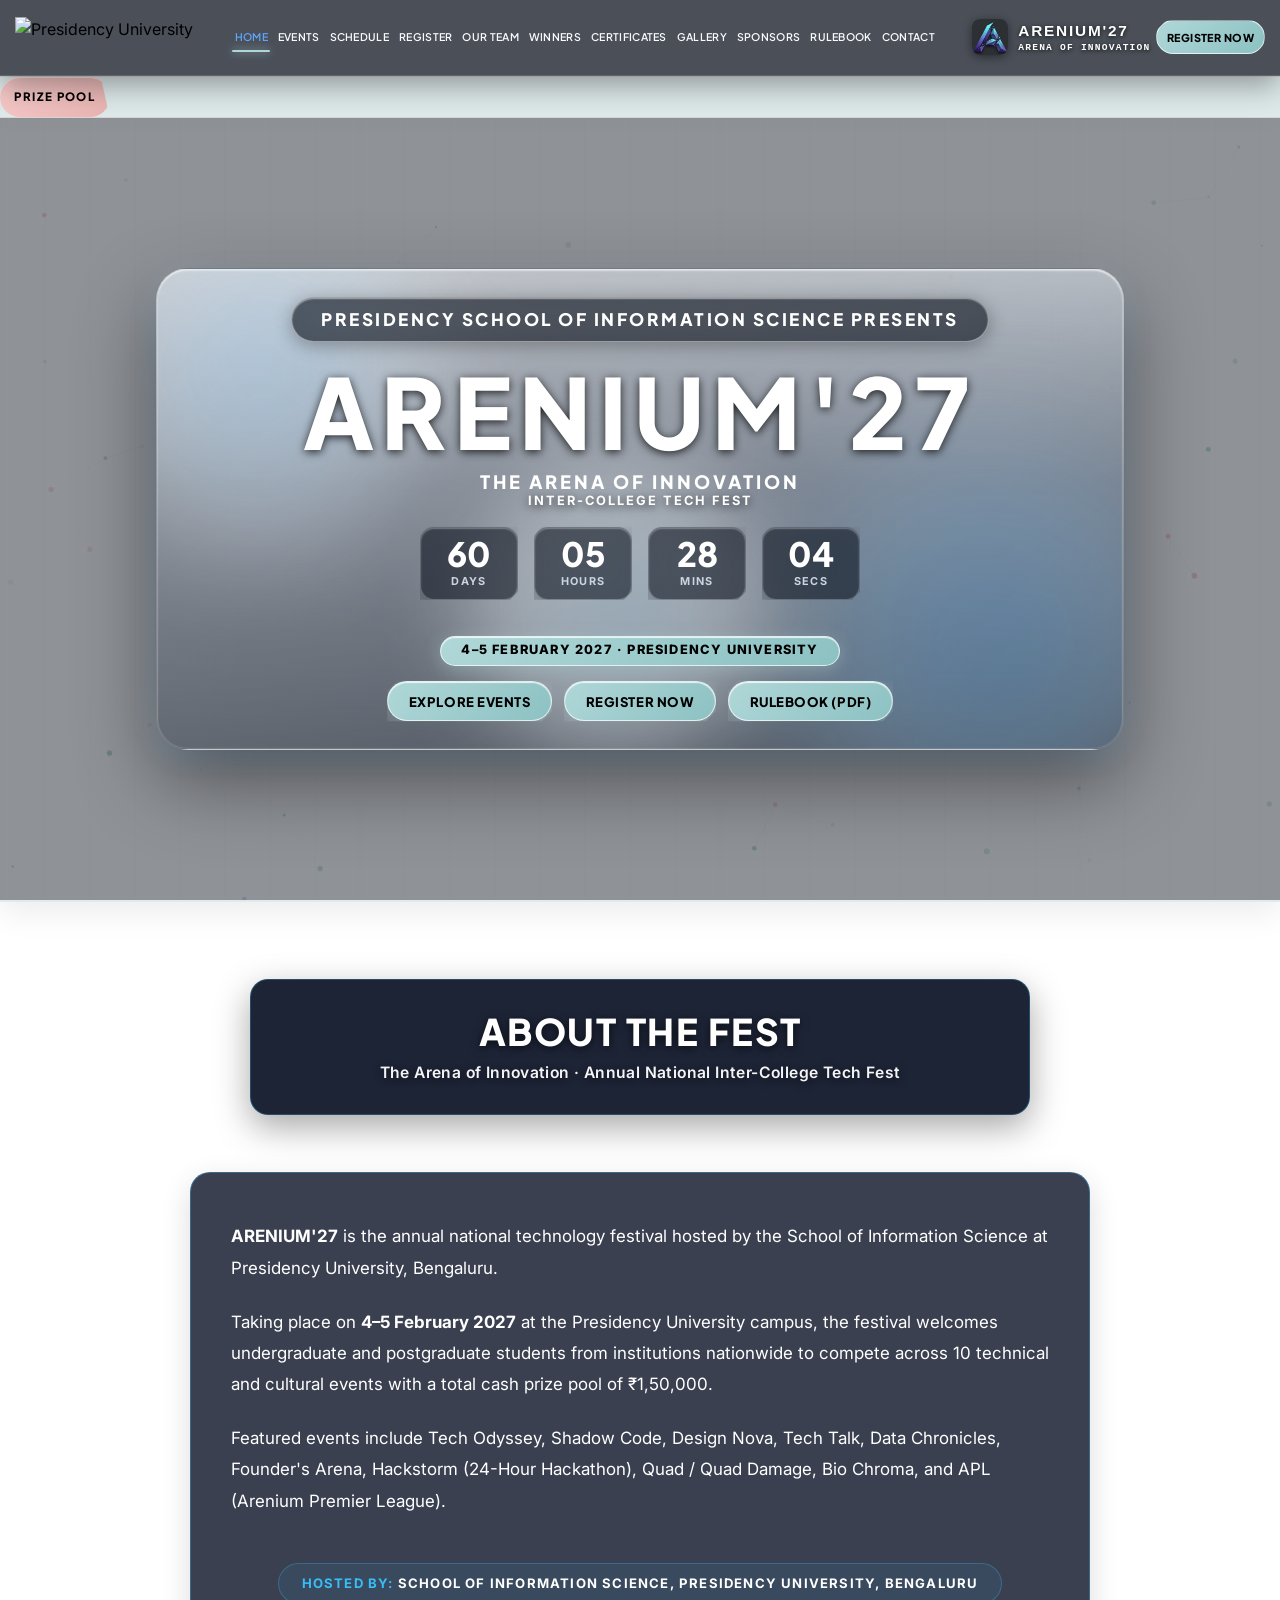
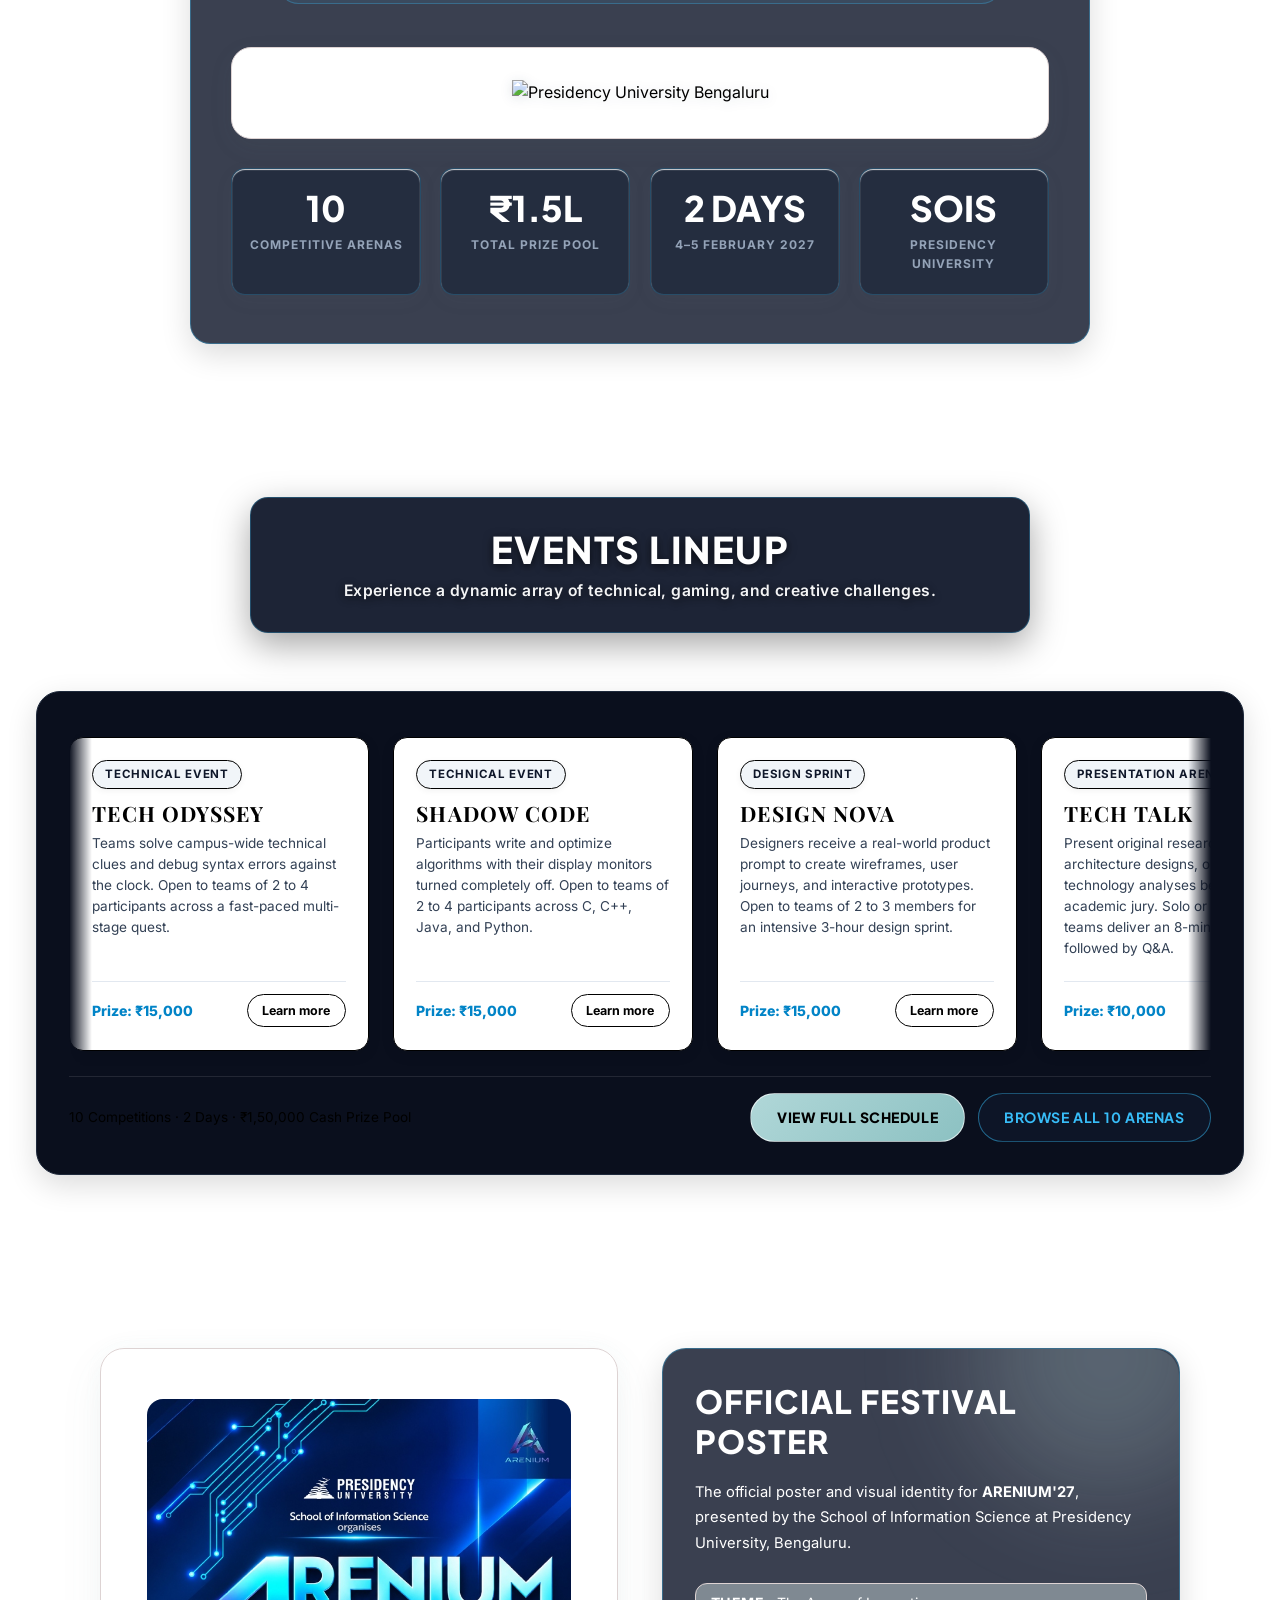
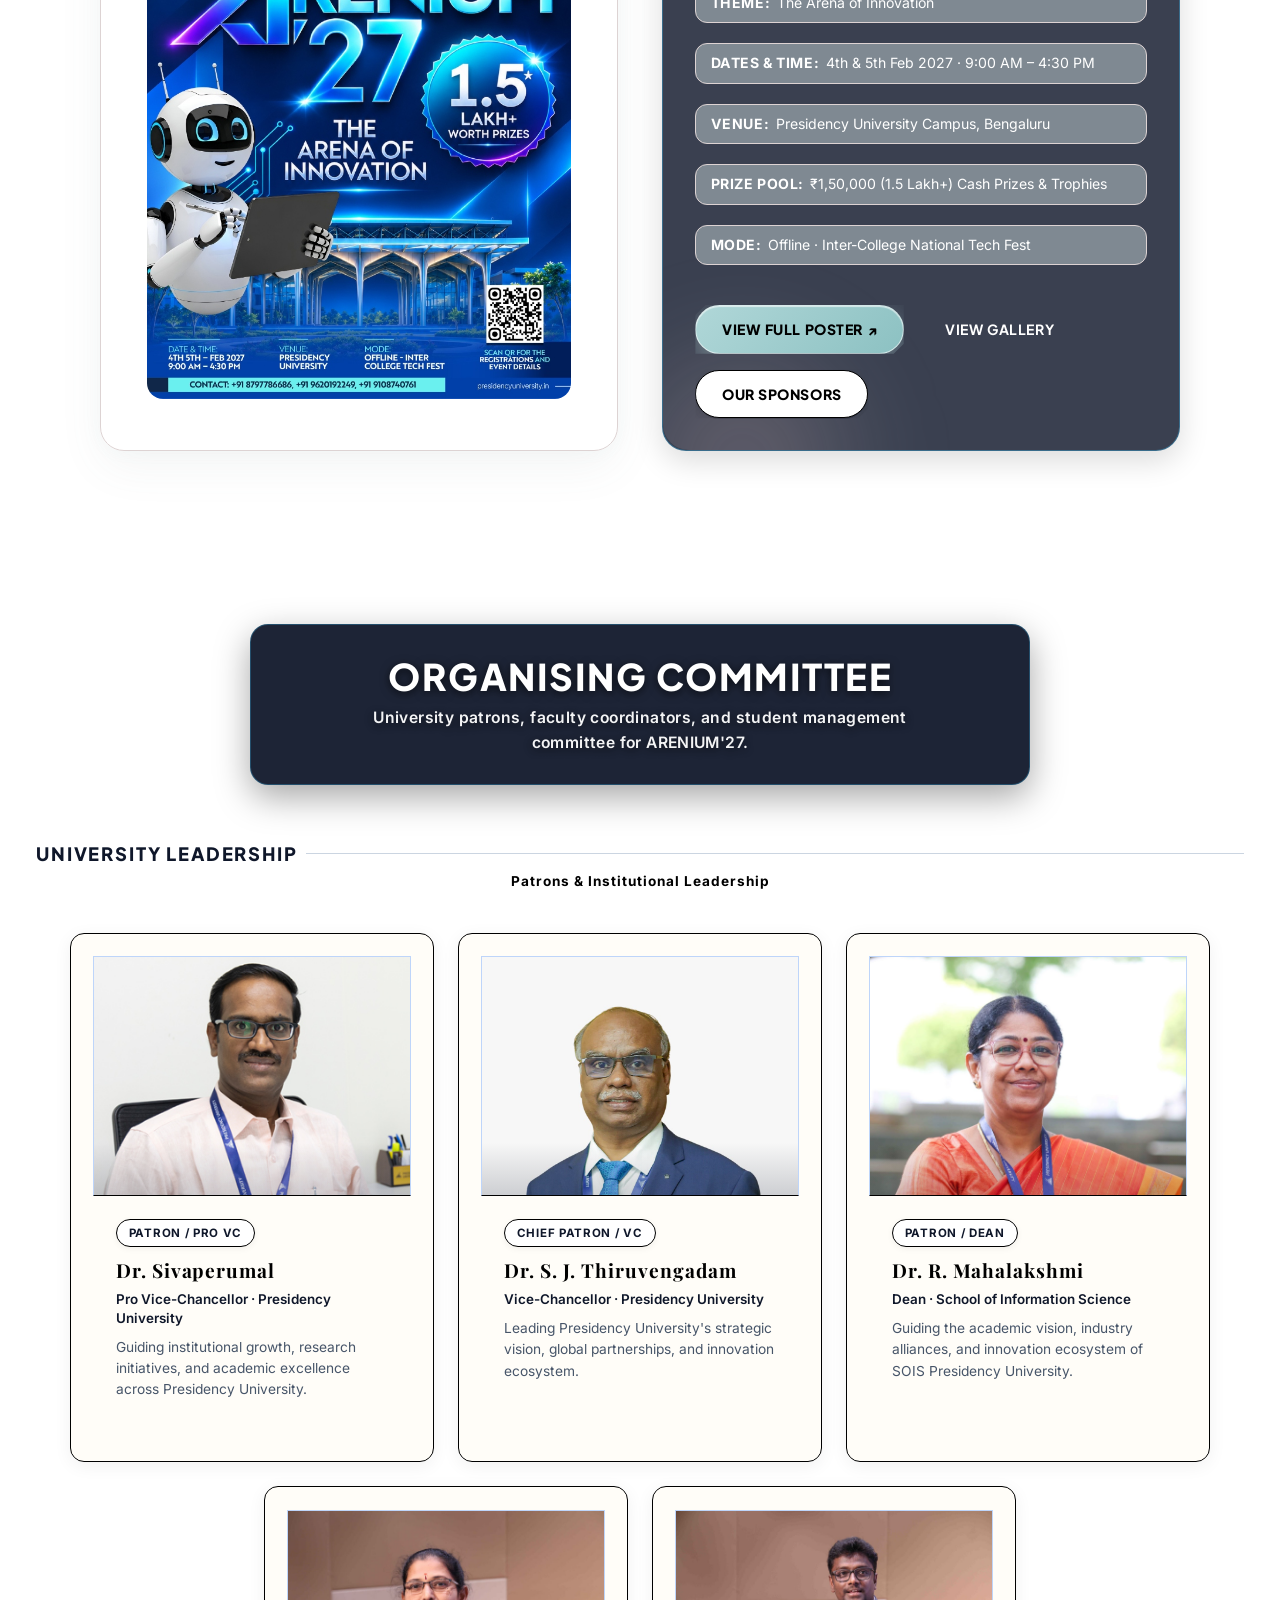
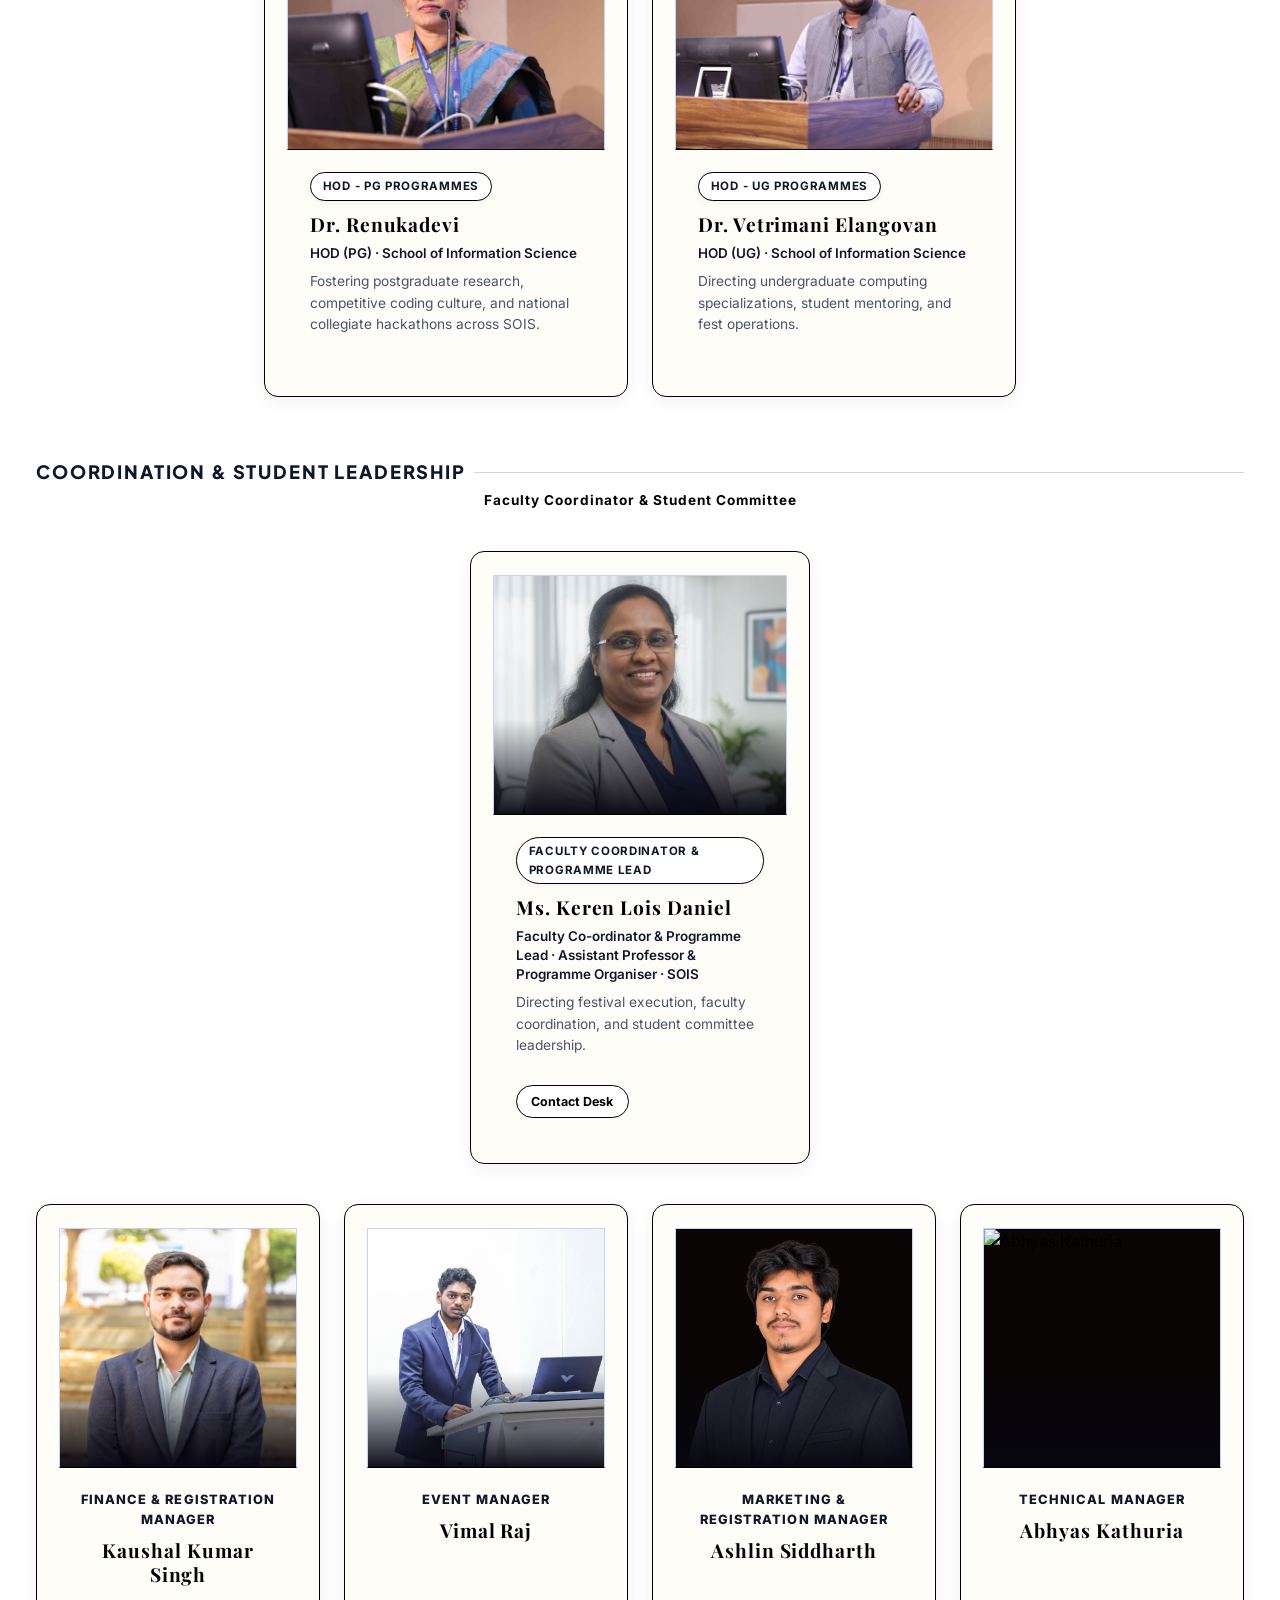
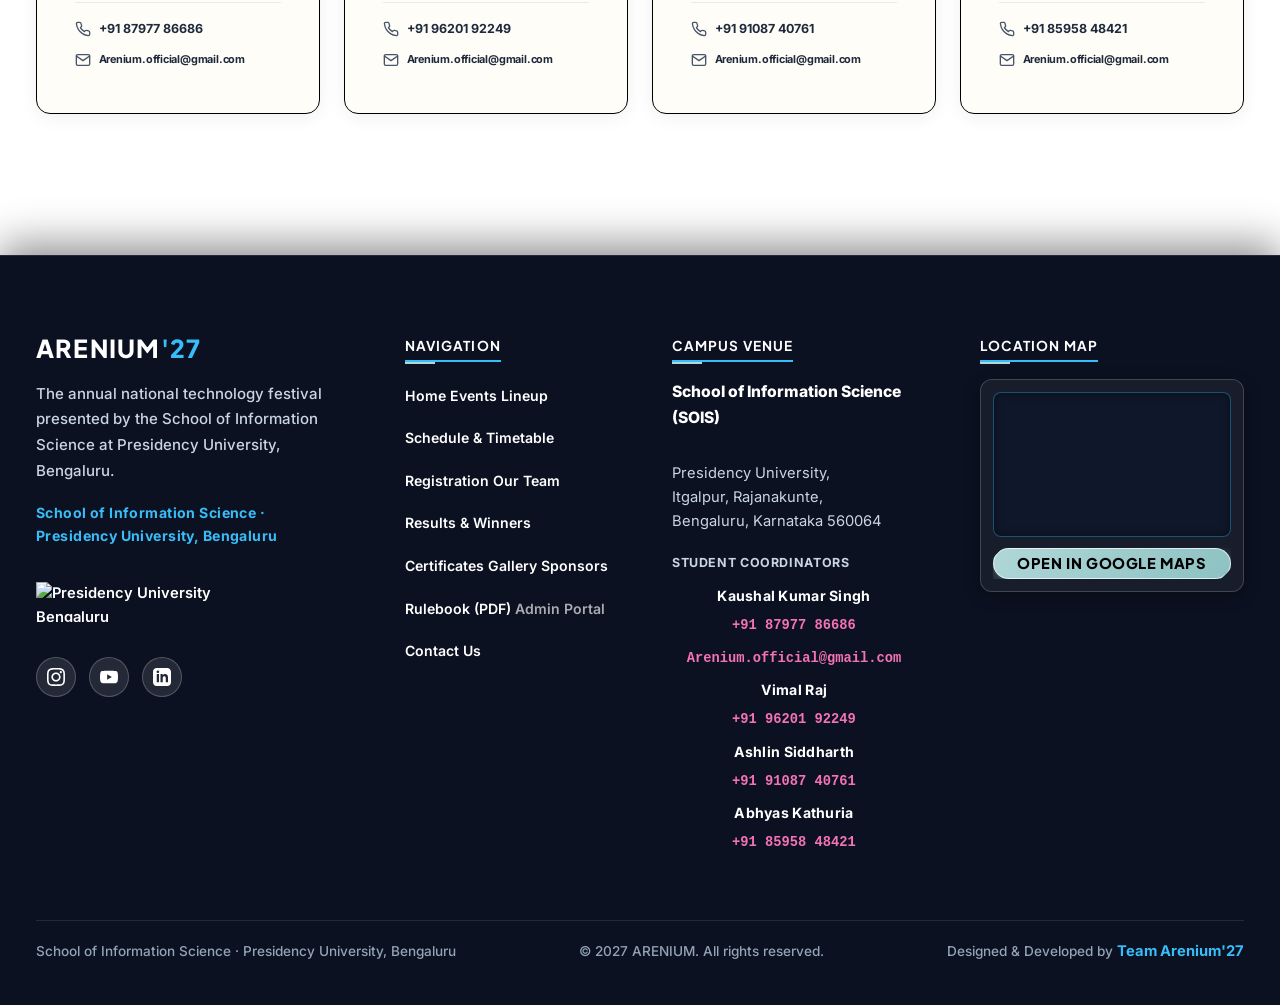
==== commit 124736ac: "feat(home): add bottom-left floating live site visit counter pill on homepage" ====
--- a/index.html
+++ b/index.html
@@ -42,7 +42,7 @@
   <link href="https://fonts.googleapis.com/css2?family=Inter:wght@400;500;600;700&family=Playfair+Display:ital,wght@0,600;0,700;1,600&family=Plus+Jakarta+Sans:wght@500;600;700;800&display=swap" rel="stylesheet">
 
   <!-- Main Stylesheet -->
-  <link rel="stylesheet" href="css/style.css?v=2027_COORD_EMAIL_EDIT_AND_WRAP_FIX_V45">
+  <link rel="stylesheet" href="css/style.css?v=2027_VISIT_COUNTER_V54">
 </head>
 <body>
     
@@ -965,7 +965,14 @@
     </div>
   </footer>
 
+  <!-- Live Visit Counter Floating Pill (Homepage Bottom-Left) -->
+  <div id="site-visit-pill" class="site-visit-pill" role="status" aria-live="polite" aria-label="Live Website Visit Count">
+    <span class="site-visit-dot" aria-hidden="true"></span>
+    <span class="site-visit-label">SITE VISITS</span>
+    <span id="site-visit-count" class="site-visit-count">...</span>
+  </div>
+
   <!-- Master JavaScript -->
-  <script src="js/main.js?v=2027_TEAM_PILL_V53"></script>
+  <script src="js/main.js?v=2027_VISIT_COUNTER_V54"></script>
 </body>
 </html>
--- a/css/style.css
+++ b/css/style.css
@@ -12357,3 +12357,82 @@
   overflow: hidden !important;
   text-overflow: ellipsis !important;
 }
+
+/* ==========================================================================
+   HOMEPAGE BOTTOM-LEFT FLOATING SITE VISIT COUNTER PILL
+   ========================================================================== */
+#site-visit-pill.site-visit-pill {
+  position: fixed !important;
+  left: 1.15rem !important;
+  bottom: 1.15rem !important;
+  z-index: 950 !important;
+  display: inline-flex !important;
+  align-items: center !important;
+  gap: 0.5rem !important;
+  padding: 0.48rem 0.9rem !important;
+  border-radius: 9999px !important;
+  background: rgba(15, 23, 42, 0.92) !important;
+  background-color: rgba(15, 23, 42, 0.92) !important;
+  backdrop-filter: blur(12px) !important;
+  -webkit-backdrop-filter: blur(12px) !important;
+  border: 1.5px solid rgba(56, 189, 248, 0.45) !important;
+  box-shadow: 0 8px 24px rgba(15, 23, 42, 0.28) !important;
+  width: fit-content !important;
+  max-width: calc(100vw - 2.3rem) !important;
+  line-height: 1.2 !important;
+}
+
+#site-visit-pill.site-visit-pill.is-hidden {
+  display: none !important;
+}
+
+#site-visit-pill .site-visit-dot {
+  width: 8px !important;
+  height: 8px !important;
+  border-radius: 50% !important;
+  background: #10B981 !important;
+  box-shadow: 0 0 8px rgba(16, 185, 129, 0.85) !important;
+  flex-shrink: 0 !important;
+}
+
+#site-visit-pill .site-visit-label {
+  font-family: 'Inter', -apple-system, sans-serif !important;
+  font-size: 0.7rem !important;
+  font-weight: 700 !important;
+  letter-spacing: 0.08em !important;
+  text-transform: uppercase !important;
+  color: #CBD5E1 !important;
+  -webkit-text-fill-color: #CBD5E1 !important;
+  white-space: nowrap !important;
+}
+
+#site-visit-pill .site-visit-count {
+  font-family: 'Inter', -apple-system, sans-serif !important;
+  font-size: 0.78rem !important;
+  font-weight: 800 !important;
+  color: #FFFFFF !important;
+  -webkit-text-fill-color: #FFFFFF !important;
+  font-variant-numeric: tabular-nums !important;
+  white-space: nowrap !important;
+}
+
+@media (max-width: 640px) {
+  #site-visit-pill.site-visit-pill {
+    left: 0.75rem !important;
+    bottom: 0.75rem !important;
+    padding: 0.4rem 0.75rem !important;
+    gap: 0.4rem !important;
+  }
+  #site-visit-pill .site-visit-label {
+    font-size: 0.65rem !important;
+  }
+  #site-visit-pill .site-visit-count {
+    font-size: 0.74rem !important;
+  }
+}
+
+@media print {
+  #site-visit-pill.site-visit-pill {
+    display: none !important;
+  }
+}
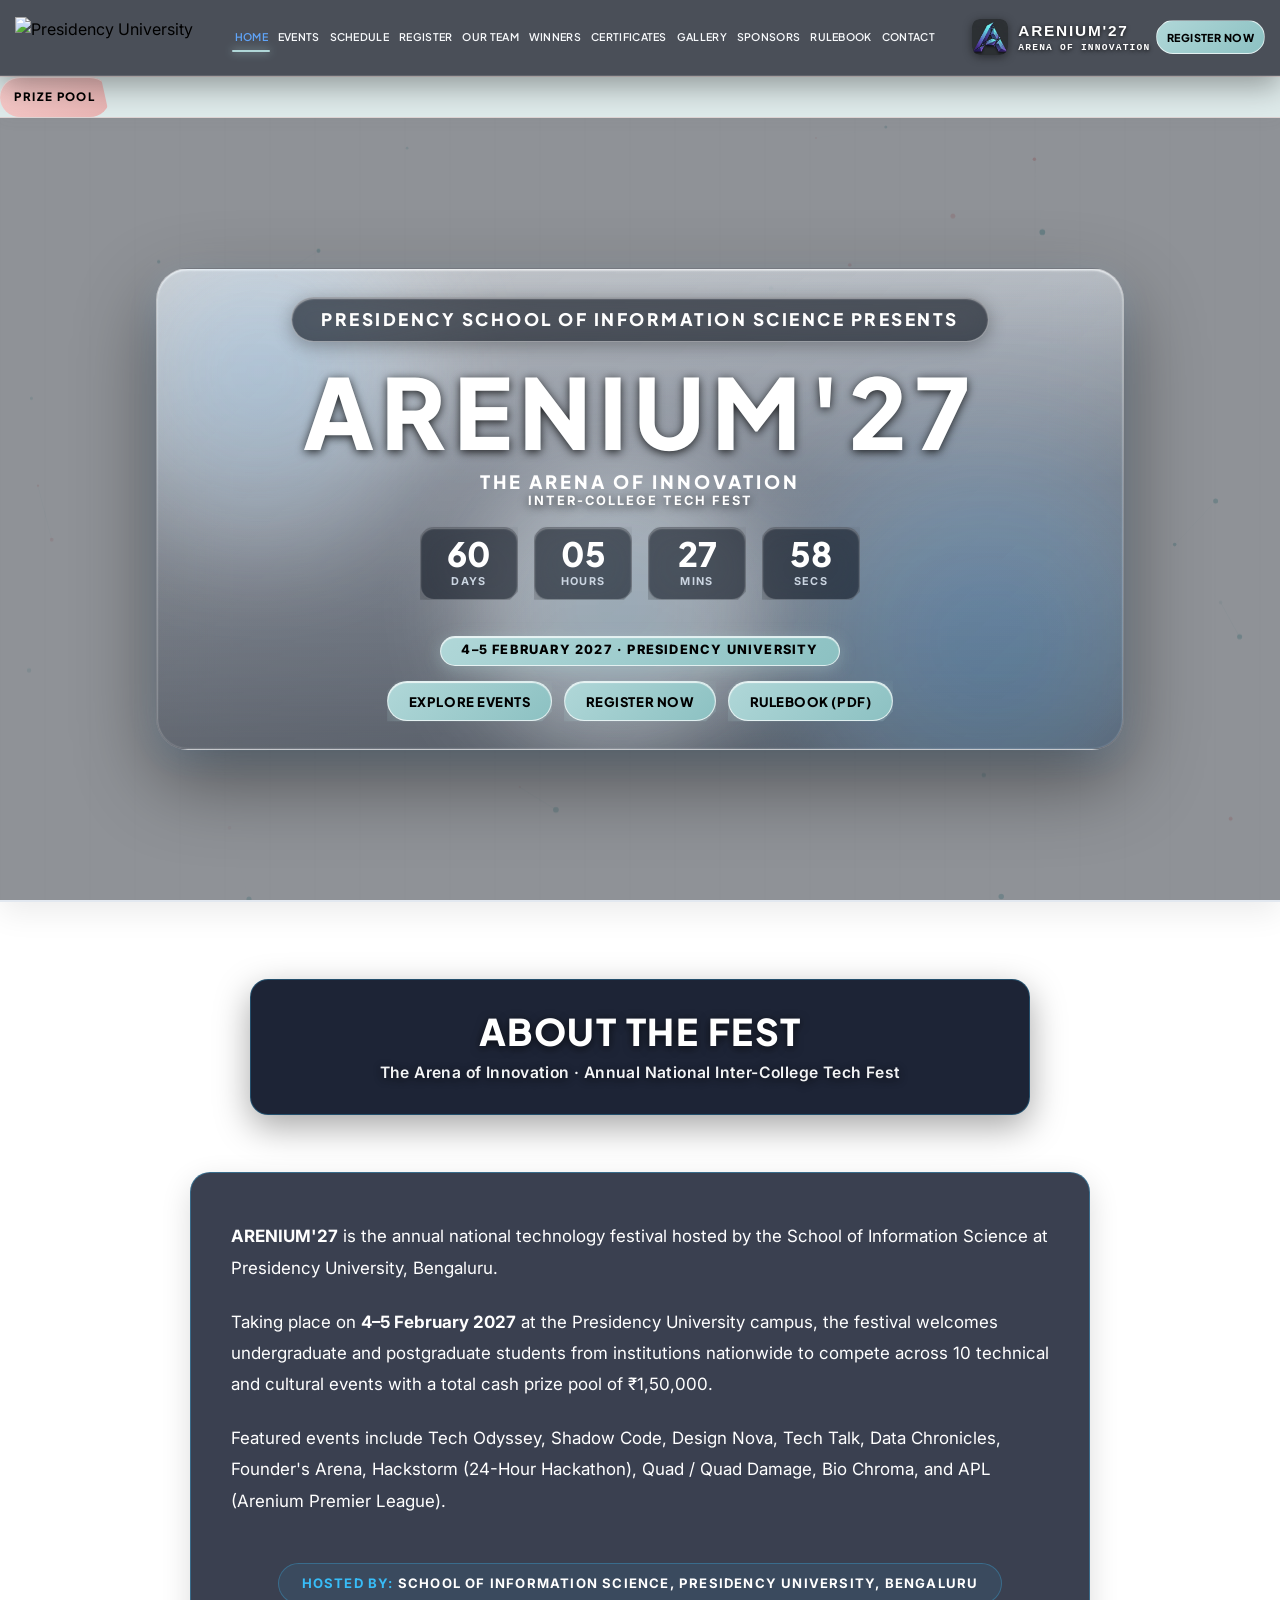
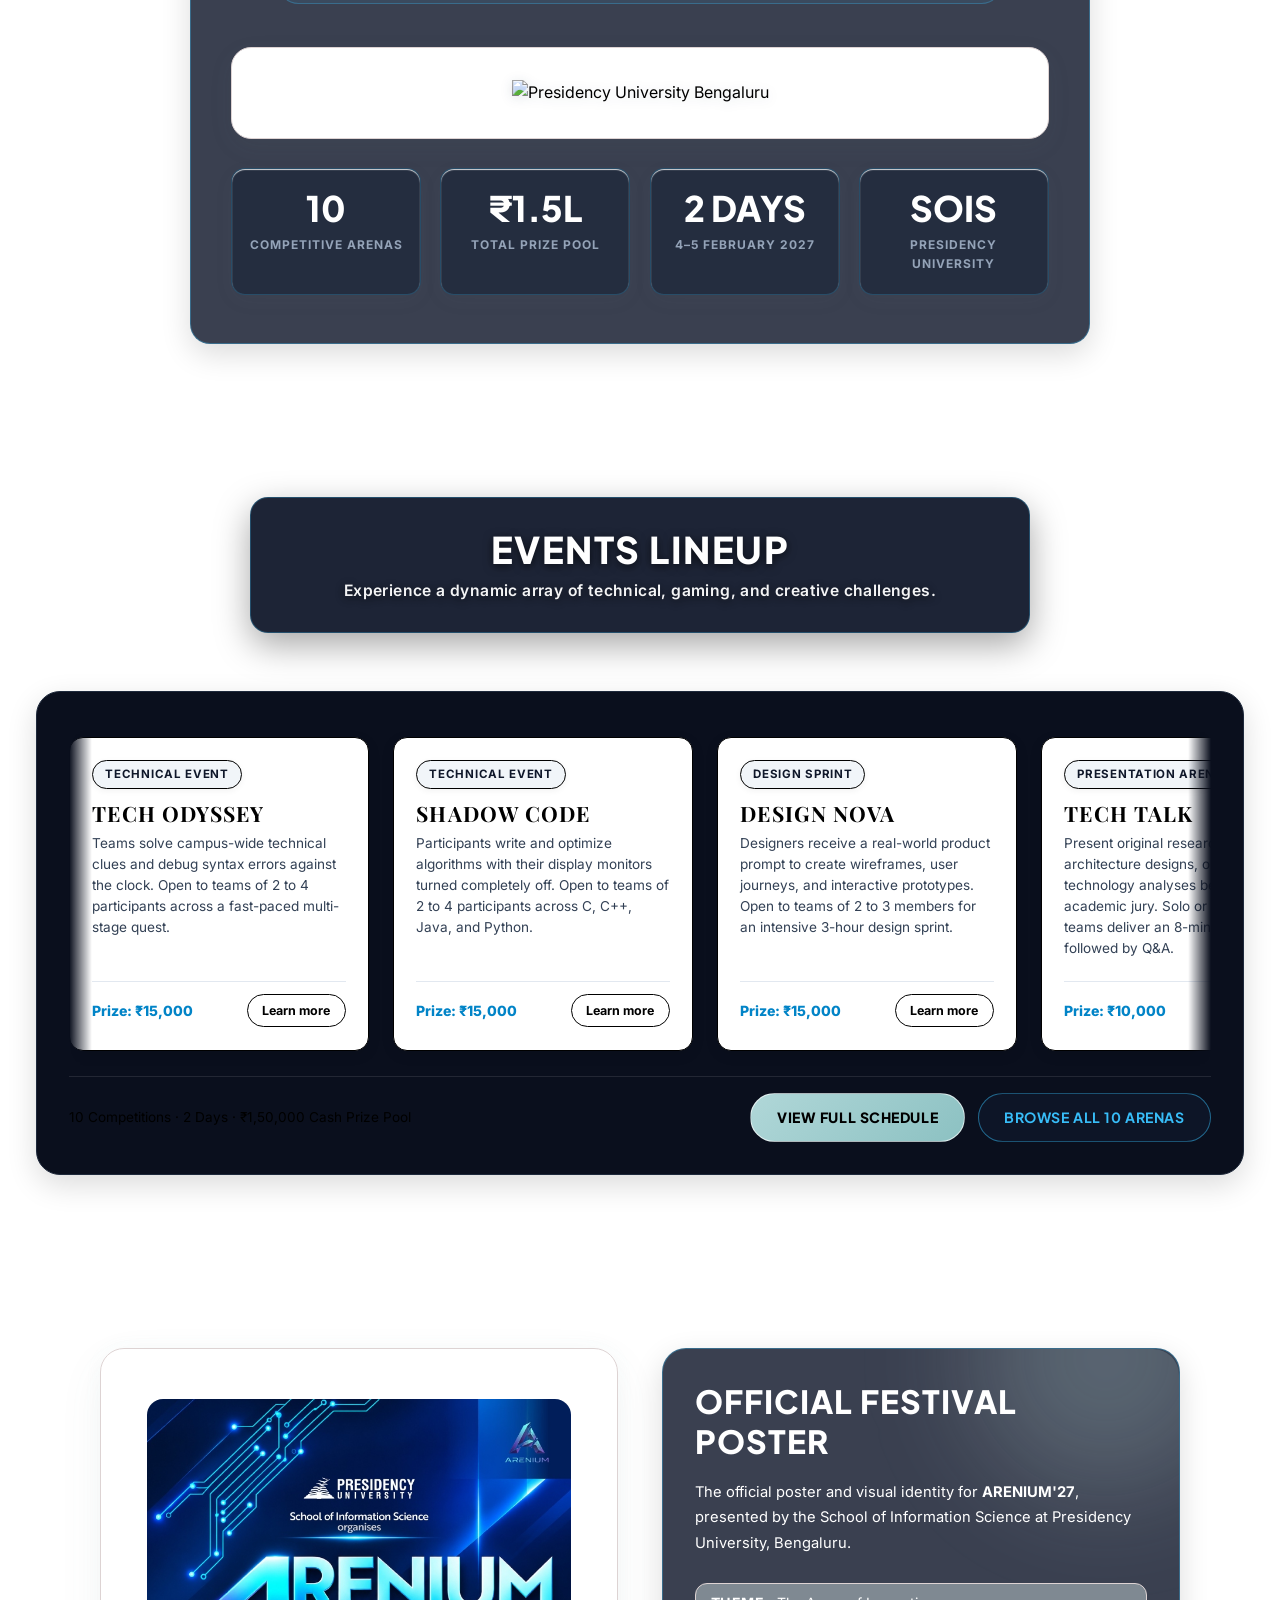
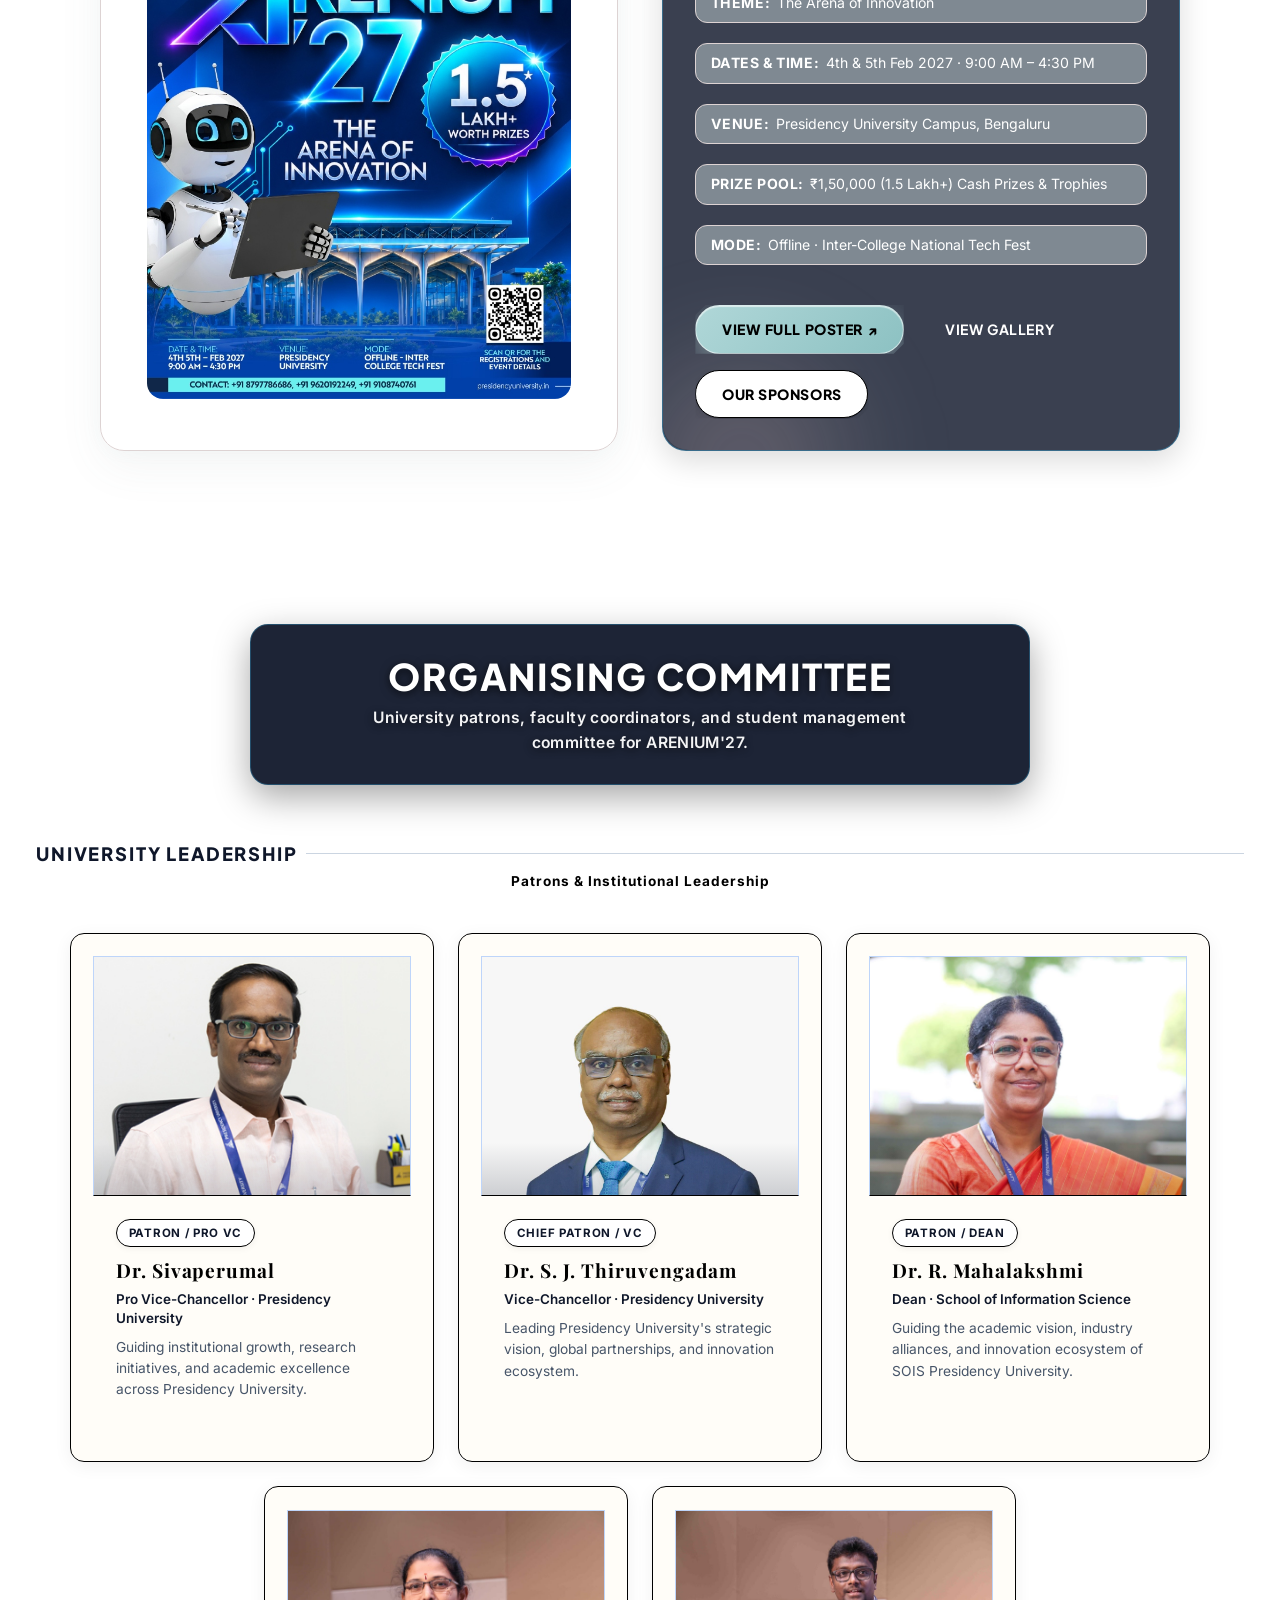
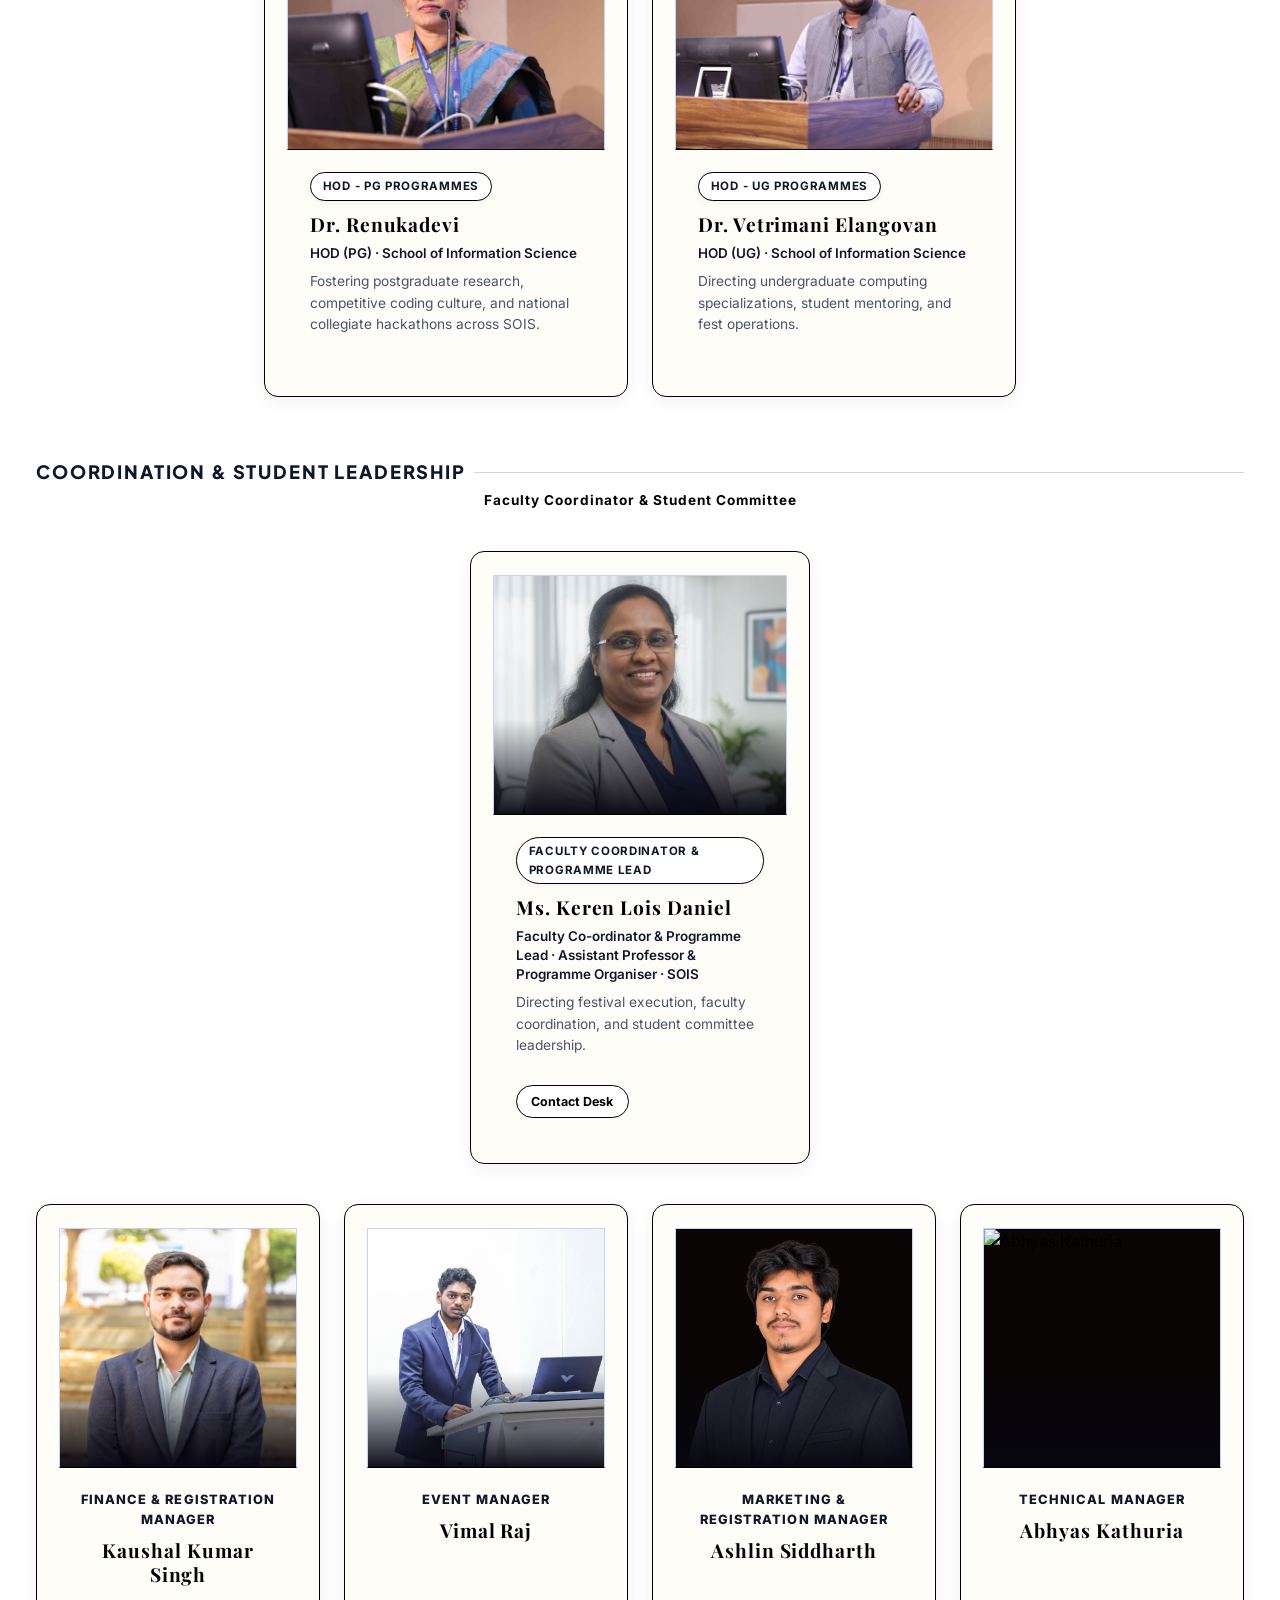
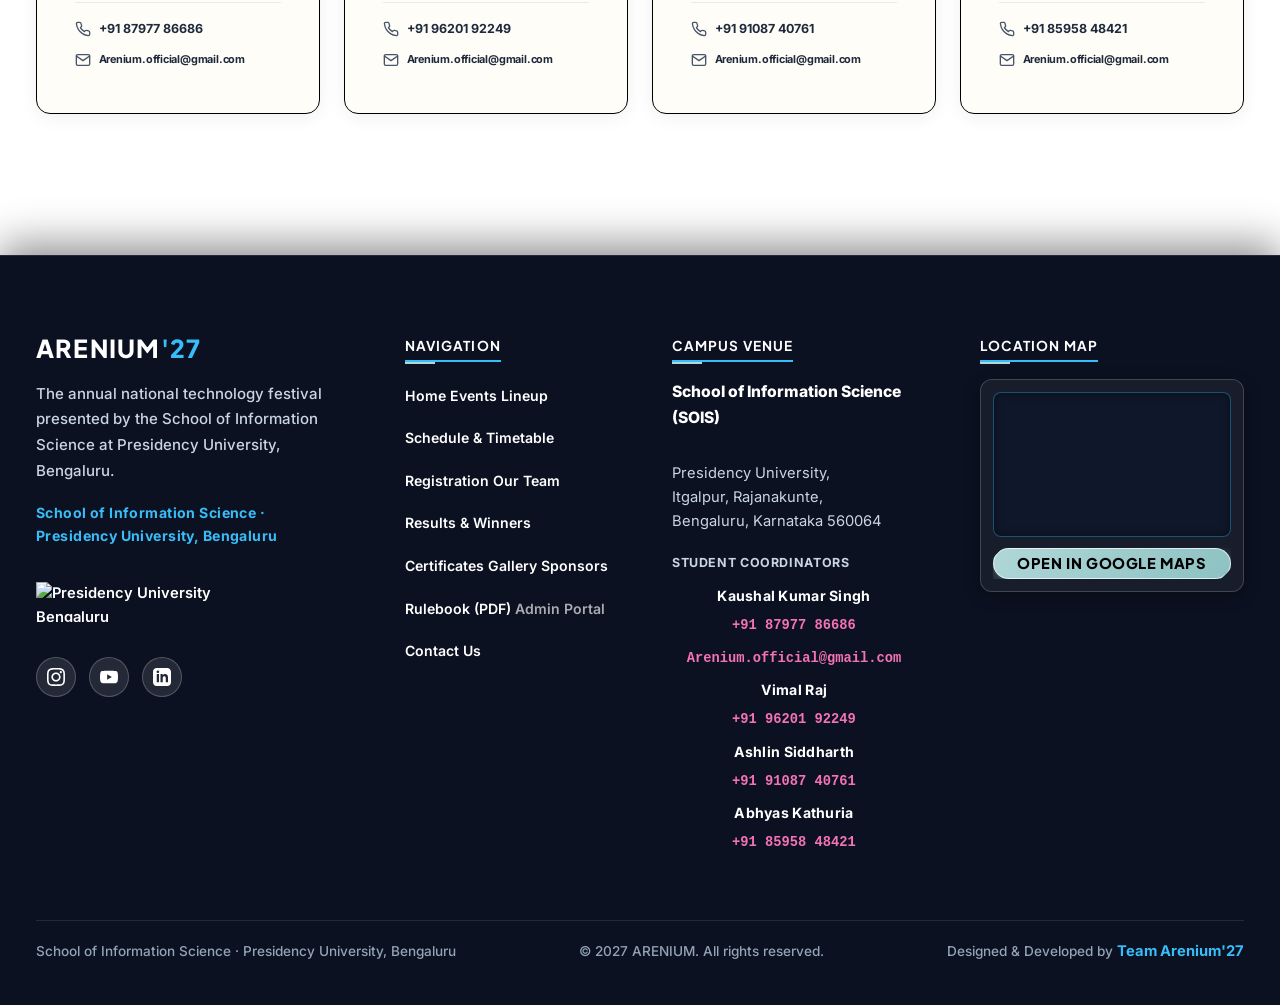
==== commit bfeac13b: "feat(events,admin,register): fix event filters and pass modal, add pre-payment confirmation notice, " ====
--- a/index.html
+++ b/index.html
@@ -973,6 +973,6 @@
   </div>
 
   <!-- Master JavaScript -->
-  <script src="js/main.js?v=2027_VISIT_COUNTER_V54"></script>
+  <script src="js/main.js?v=2027_REG_MANUAL_PDF_V59"></script>
 </body>
 </html>
--- a/css/style.css
+++ b/css/style.css
@@ -12436,3 +12436,464 @@
     display: none !important;
   }
 }
+
+/* Events Matrix Filter Visibility (overrides display: flex !important) */
+body:not(#admin-app) #main-events-container .event-card.is-filtered-out,
+body:not(#admin-app) .events-grid .event-card.is-filtered-out,
+#main-events-container .event-card.is-filtered-out {
+  display: none !important;
+}
+
+/* Register Page: Pre-Payment Confirmation & Important Notice Modal */
+#payment-confirm-modal.payment-confirm-modal-backdrop {
+  position: fixed;
+  inset: 0;
+  background: rgba(15, 23, 42, 0.72);
+  backdrop-filter: blur(8px);
+  -webkit-backdrop-filter: blur(8px);
+  z-index: 100001;
+  display: none;
+  align-items: center;
+  justify-content: center;
+  padding: 1.25rem;
+}
+
+body.register-page #payment-confirm-modal .payment-confirm-modal-card {
+  background: #FFFFFF !important;
+  color: #0F172A !important;
+  -webkit-text-fill-color: #0F172A !important;
+  border: 1.5px solid #BAE6FD !important;
+  border-radius: 20px;
+  width: 100%;
+  max-width: 560px;
+  max-height: 92vh;
+  overflow-y: auto;
+  padding: 1.5rem 1.65rem;
+  box-shadow: 0 25px 60px rgba(15, 23, 42, 0.32);
+  position: relative;
+  text-align: left;
+  box-sizing: border-box;
+}
+
+body.register-page #payment-confirm-modal .payment-confirm-modal-header {
+  position: sticky;
+  top: -1.5rem;
+  background: #FFFFFF !important;
+  z-index: 10;
+  margin: -1.5rem -1.65rem 1rem;
+  padding: 1.15rem 1.65rem 0.9rem;
+  border-radius: 18px 18px 0 0;
+  border-bottom: 1.5px solid #E2E8F0;
+  display: flex;
+  justify-content: space-between;
+  align-items: flex-start;
+  gap: 1rem;
+}
+
+body.register-page #payment-confirm-modal .payment-confirm-badge {
+  display: inline-block;
+  font-size: 0.7rem;
+  font-weight: 800;
+  letter-spacing: 0.08em;
+  text-transform: uppercase;
+  color: #0369A1 !important;
+  -webkit-text-fill-color: #0369A1 !important;
+  background: #E0F2FE !important;
+  border: 1px solid #BAE6FD !important;
+  padding: 0.2rem 0.65rem;
+  border-radius: 9999px;
+  margin-bottom: 0.4rem;
+}
+
+body.register-page #payment-confirm-modal #payment-confirm-title {
+  margin: 0;
+  font-family: var(--font-display);
+  font-size: clamp(1.15rem, 2.5vw, 1.35rem);
+  font-weight: 800;
+  line-height: 1.3;
+  color: #0F172A !important;
+  -webkit-text-fill-color: #0F172A !important;
+}
+
+body.register-page #payment-confirm-modal .payment-confirm-close-btn {
+  display: inline-flex;
+  align-items: center;
+  justify-content: center;
+  min-width: 38px;
+  min-height: 38px;
+  padding: 0.35rem 0.7rem;
+  font-size: 1.25rem;
+  font-weight: 800;
+  line-height: 1;
+  color: #0F172A !important;
+  -webkit-text-fill-color: #0F172A !important;
+  background: #F1F5F9 !important;
+  border: 1.5px solid #CBD5E1 !important;
+  border-radius: 10px;
+  cursor: pointer;
+  flex-shrink: 0;
+}
+
+body.register-page #payment-confirm-modal .payment-confirm-close-btn:hover {
+  background: #E2E8F0 !important;
+  border-color: #94A3B8 !important;
+}
+
+body.register-page #payment-confirm-modal .payment-confirm-summary-card {
+  background: #F0F9FF !important;
+  border: 1.5px solid #7DD3FC !important;
+  border-radius: 14px;
+  padding: 0.95rem 1.15rem;
+  margin-bottom: 1rem;
+}
+
+body.register-page #payment-confirm-modal .payment-confirm-summary-row {
+  display: flex;
+  justify-content: space-between;
+  align-items: center;
+  gap: 0.75rem;
+  flex-wrap: wrap;
+}
+
+body.register-page #payment-confirm-modal .payment-confirm-summary-label {
+  font-size: 0.72rem;
+  font-weight: 800;
+  letter-spacing: 0.08em;
+  text-transform: uppercase;
+  color: #0369A1 !important;
+  -webkit-text-fill-color: #0369A1 !important;
+}
+
+body.register-page #payment-confirm-modal .payment-confirm-amount-value {
+  font-size: 1.75rem;
+  font-weight: 900;
+  line-height: 1.15;
+  color: #0284C7 !important;
+  -webkit-text-fill-color: #0284C7 !important;
+  margin-top: 0.15rem;
+}
+
+body.register-page #payment-confirm-modal .payment-confirm-meta-pill {
+  font-size: 0.76rem;
+  font-weight: 700;
+  color: #0369A1 !important;
+  -webkit-text-fill-color: #0369A1 !important;
+  background: #FFFFFF !important;
+  border: 1px solid #BAE6FD !important;
+  padding: 0.3rem 0.7rem;
+  border-radius: 9999px;
+}
+
+body.register-page #payment-confirm-modal .payment-confirm-summary-events {
+  margin-top: 0.6rem;
+  padding-top: 0.55rem;
+  border-top: 1px dashed #7DD3FC;
+  font-size: 0.84rem;
+  color: #0F172A !important;
+  -webkit-text-fill-color: #0F172A !important;
+  font-weight: 700;
+}
+
+body.register-page #payment-confirm-modal .payment-confirm-events-label {
+  color: #475569 !important;
+  -webkit-text-fill-color: #475569 !important;
+  font-weight: 600;
+  margin-right: 0.3rem;
+}
+
+body.register-page #payment-confirm-modal .payment-confirm-notice-body p {
+  font-size: 0.9rem;
+  line-height: 1.55;
+  color: #1E293B !important;
+  -webkit-text-fill-color: #1E293B !important;
+  margin: 0 0 0.75rem;
+  font-weight: 500;
+}
+
+body.register-page #payment-confirm-modal .payment-confirm-warning-box {
+  background: #FEF2F2 !important;
+  border: 1.5px solid #FCA5A5 !important;
+  border-left: 4px solid #DC2626 !important;
+  border-radius: 10px;
+  padding: 0.85rem 1rem;
+  margin-bottom: 0.85rem;
+  font-size: 0.88rem;
+  line-height: 1.55;
+  color: #7F1D1D !important;
+  -webkit-text-fill-color: #7F1D1D !important;
+  font-weight: 600;
+}
+
+body.register-page #payment-confirm-modal .payment-confirm-warning-box strong {
+  color: #991B1B !important;
+  -webkit-text-fill-color: #991B1B !important;
+  font-weight: 800;
+}
+
+body.register-page #payment-confirm-modal .payment-confirm-closing-note strong {
+  color: #0F172A !important;
+  -webkit-text-fill-color: #0F172A !important;
+  font-weight: 800;
+}
+
+body.register-page #payment-confirm-modal .payment-confirm-ack-label {
+  display: flex;
+  align-items: flex-start;
+  gap: 0.75rem;
+  background: #F8FAFC !important;
+  border: 1.5px solid #CBD5E1 !important;
+  border-radius: 12px;
+  padding: 0.85rem 1rem;
+  cursor: pointer;
+  margin-top: 0.9rem;
+  font-size: 0.86rem;
+  line-height: 1.5;
+  font-weight: 700;
+  color: #0F172A !important;
+  -webkit-text-fill-color: #0F172A !important;
+  user-select: none;
+}
+
+body.register-page #payment-confirm-modal .payment-confirm-ack-label:has(#payment-confirm-checkbox:checked) {
+  background: #F0FDF4 !important;
+  border-color: #10B981 !important;
+}
+
+body.register-page #payment-confirm-modal #payment-confirm-checkbox {
+  width: 20px;
+  height: 20px;
+  margin-top: 0.12rem;
+  flex-shrink: 0;
+  accent-color: #0284C7;
+  cursor: pointer;
+}
+
+body.register-page #payment-confirm-modal .payment-confirm-error-msg {
+  margin-top: 0.65rem;
+  padding: 0.55rem 0.85rem;
+  background: #FFFBEB !important;
+  border: 1px solid #FCD34D !important;
+  border-radius: 8px;
+  font-size: 0.8rem;
+  font-weight: 700;
+  color: #B45309 !important;
+  -webkit-text-fill-color: #B45309 !important;
+}
+
+body.register-page #payment-confirm-modal .payment-confirm-footer {
+  display: flex;
+  justify-content: flex-end;
+  align-items: center;
+  gap: 0.75rem;
+  margin-top: 1.15rem;
+  padding-top: 1rem;
+  border-top: 1.5px solid #E2E8F0;
+  flex-wrap: wrap;
+}
+
+body.register-page #payment-confirm-modal .payment-confirm-cancel-btn {
+  background: #FFFFFF !important;
+  color: #334155 !important;
+  -webkit-text-fill-color: #334155 !important;
+  border: 1.5px solid #CBD5E1 !important;
+  border-radius: 9999px;
+  padding: 0.65rem 1.35rem;
+  font-size: 0.86rem;
+  font-weight: 700;
+  cursor: pointer;
+}
+
+body.register-page #payment-confirm-modal .payment-confirm-cancel-btn:hover {
+  background: #F8FAFC !important;
+  border-color: #94A3B8 !important;
+  color: #0F172A !important;
+  -webkit-text-fill-color: #0F172A !important;
+}
+
+body.register-page #payment-confirm-modal .payment-confirm-proceed-btn {
+  display: inline-flex;
+  align-items: center;
+  justify-content: center;
+  gap: 0.4rem;
+  background: linear-gradient(135deg, #0284C7, #06B6D4) !important;
+  color: #FFFFFF !important;
+  -webkit-text-fill-color: #FFFFFF !important;
+  border: 1.5px solid #0284C7 !important;
+  border-radius: 9999px;
+  padding: 0.7rem 1.6rem;
+  font-size: 0.9rem;
+  font-weight: 800;
+  letter-spacing: 0.03em;
+  text-decoration: none;
+  cursor: pointer;
+  box-shadow: 0 8px 20px rgba(2, 132, 199, 0.28);
+}
+
+body.register-page #payment-confirm-modal .payment-confirm-proceed-btn.is-disabled {
+  background: #CBD5E1 !important;
+  color: #475569 !important;
+  -webkit-text-fill-color: #475569 !important;
+  border-color: #94A3B8 !important;
+  box-shadow: none;
+  cursor: not-allowed;
+  opacity: 0.75;
+}
+
+/* Guest Pass Fee Card & Pass Companion Notice */
+body.register-page .fee-guest-banner {
+  background: #FFFFFF !important;
+  border: 1.5px solid #FDE68A !important;
+  border-left: 5px solid #D97706 !important;
+  border-radius: 14px;
+  padding: 1.05rem 1.35rem;
+  margin-top: 1.1rem;
+  display: flex;
+  justify-content: space-between;
+  align-items: center;
+  gap: 1rem;
+  flex-wrap: wrap;
+  color: #0F172A !important;
+  box-shadow: 0 4px 14px rgba(217, 119, 6, 0.08);
+}
+
+body.register-page .fee-guest-banner * {
+  -webkit-text-fill-color: initial;
+}
+
+body.register-page .fee-guest-switch-btn {
+  background: #FFFBEB !important;
+  border: 1.5px solid #D97706 !important;
+  color: #92400E !important;
+  -webkit-text-fill-color: #92400E !important;
+  border-radius: 9999px;
+  padding: 0.5rem 1.05rem;
+  font-size: 0.8rem;
+  font-weight: 800;
+  cursor: pointer;
+  white-space: nowrap;
+}
+
+body.register-page .fee-guest-switch-btn:hover {
+  background: #FEF3C7 !important;
+}
+
+body.register-page .guest-pass-form-card {
+  background: #FFFBEB !important;
+  border: 1.5px solid #FCD34D !important;
+  border-radius: 14px;
+  padding: 1.25rem;
+  width: 100%;
+  box-sizing: border-box;
+  color: #0F172A !important;
+}
+
+body.register-page .guest-pass-form-card .guest-card-heading {
+  color: #92400E !important;
+  -webkit-text-fill-color: #92400E !important;
+  font-weight: 800;
+  font-size: 0.94rem;
+  margin-bottom: 0.25rem;
+}
+
+body.register-page .guest-pass-form-card .guest-card-sub {
+  color: #78350F !important;
+  -webkit-text-fill-color: #78350F !important;
+  font-size: 0.8rem;
+  font-weight: 600;
+  margin-bottom: 1rem;
+}
+
+#pass-guest-noqr-note {
+  background: rgba(251, 191, 36, 0.14);
+  border: 1.5px solid rgba(251, 191, 36, 0.55);
+  border-radius: 12px;
+  padding: 1rem 1.25rem;
+  margin-bottom: 1.4rem;
+  color: #FDE68A !important;
+  -webkit-text-fill-color: #FDE68A !important;
+  font-size: 0.88rem;
+  line-height: 1.55;
+  text-align: center;
+}
+
+/* Registration Page: Admin-Managed Registration Manual (PDF) Banner */
+body.register-page #reg-manual-banner.reg-manual-banner {
+  background: #EFF6FF !important;
+  border: 1.5px solid #93C5FD !important;
+  border-left: 5px solid #0284C7 !important;
+  border-radius: 14px;
+  padding: 1rem 1.25rem;
+  margin: 1.2rem auto 0;
+  max-width: 780px;
+  display: flex;
+  justify-content: space-between;
+  align-items: center;
+  gap: 1rem;
+  flex-wrap: wrap;
+  text-align: left;
+  color: #0F172A !important;
+  box-shadow: 0 4px 16px rgba(2, 132, 199, 0.1);
+}
+
+body.register-page #reg-manual-banner .reg-manual-meta {
+  display: flex;
+  flex-direction: column;
+  gap: 0.2rem;
+}
+
+body.register-page #reg-manual-banner .reg-manual-tag {
+  display: inline-block;
+  width: fit-content;
+  font-size: 0.7rem;
+  font-weight: 800;
+  letter-spacing: 0.08em;
+  text-transform: uppercase;
+  color: #0369A1 !important;
+  -webkit-text-fill-color: #0369A1 !important;
+  background: #DBEAFE !important;
+  border: 1px solid #93C5FD !important;
+  padding: 0.15rem 0.55rem;
+  border-radius: 9999px;
+}
+
+body.register-page #reg-manual-banner .reg-manual-title {
+  font-size: 0.96rem;
+  font-weight: 800;
+  color: #0F172A !important;
+  -webkit-text-fill-color: #0F172A !important;
+}
+
+body.register-page #reg-manual-banner .reg-manual-subtitle {
+  font-size: 0.8rem;
+  font-weight: 600;
+  color: #475569 !important;
+  -webkit-text-fill-color: #475569 !important;
+}
+
+body.register-page #reg-manual-banner .reg-manual-actions {
+  display: flex;
+  align-items: center;
+  gap: 0.55rem;
+  flex-wrap: wrap;
+}
+
+body.register-page #reg-manual-banner .reg-manual-btn {
+  display: inline-flex;
+  align-items: center;
+  gap: 0.4rem;
+  background: #0284C7 !important;
+  color: #FFFFFF !important;
+  -webkit-text-fill-color: #FFFFFF !important;
+  border: 1.5px solid #0284C7 !important;
+  border-radius: 9999px;
+  padding: 0.55rem 1.15rem;
+  font-size: 0.82rem;
+  font-weight: 800;
+  text-decoration: none;
+  cursor: pointer;
+}
+
+body.register-page #reg-manual-banner .reg-manual-btn:hover {
+  background: #0369A1 !important;
+  border-color: #0369A1 !important;
+}
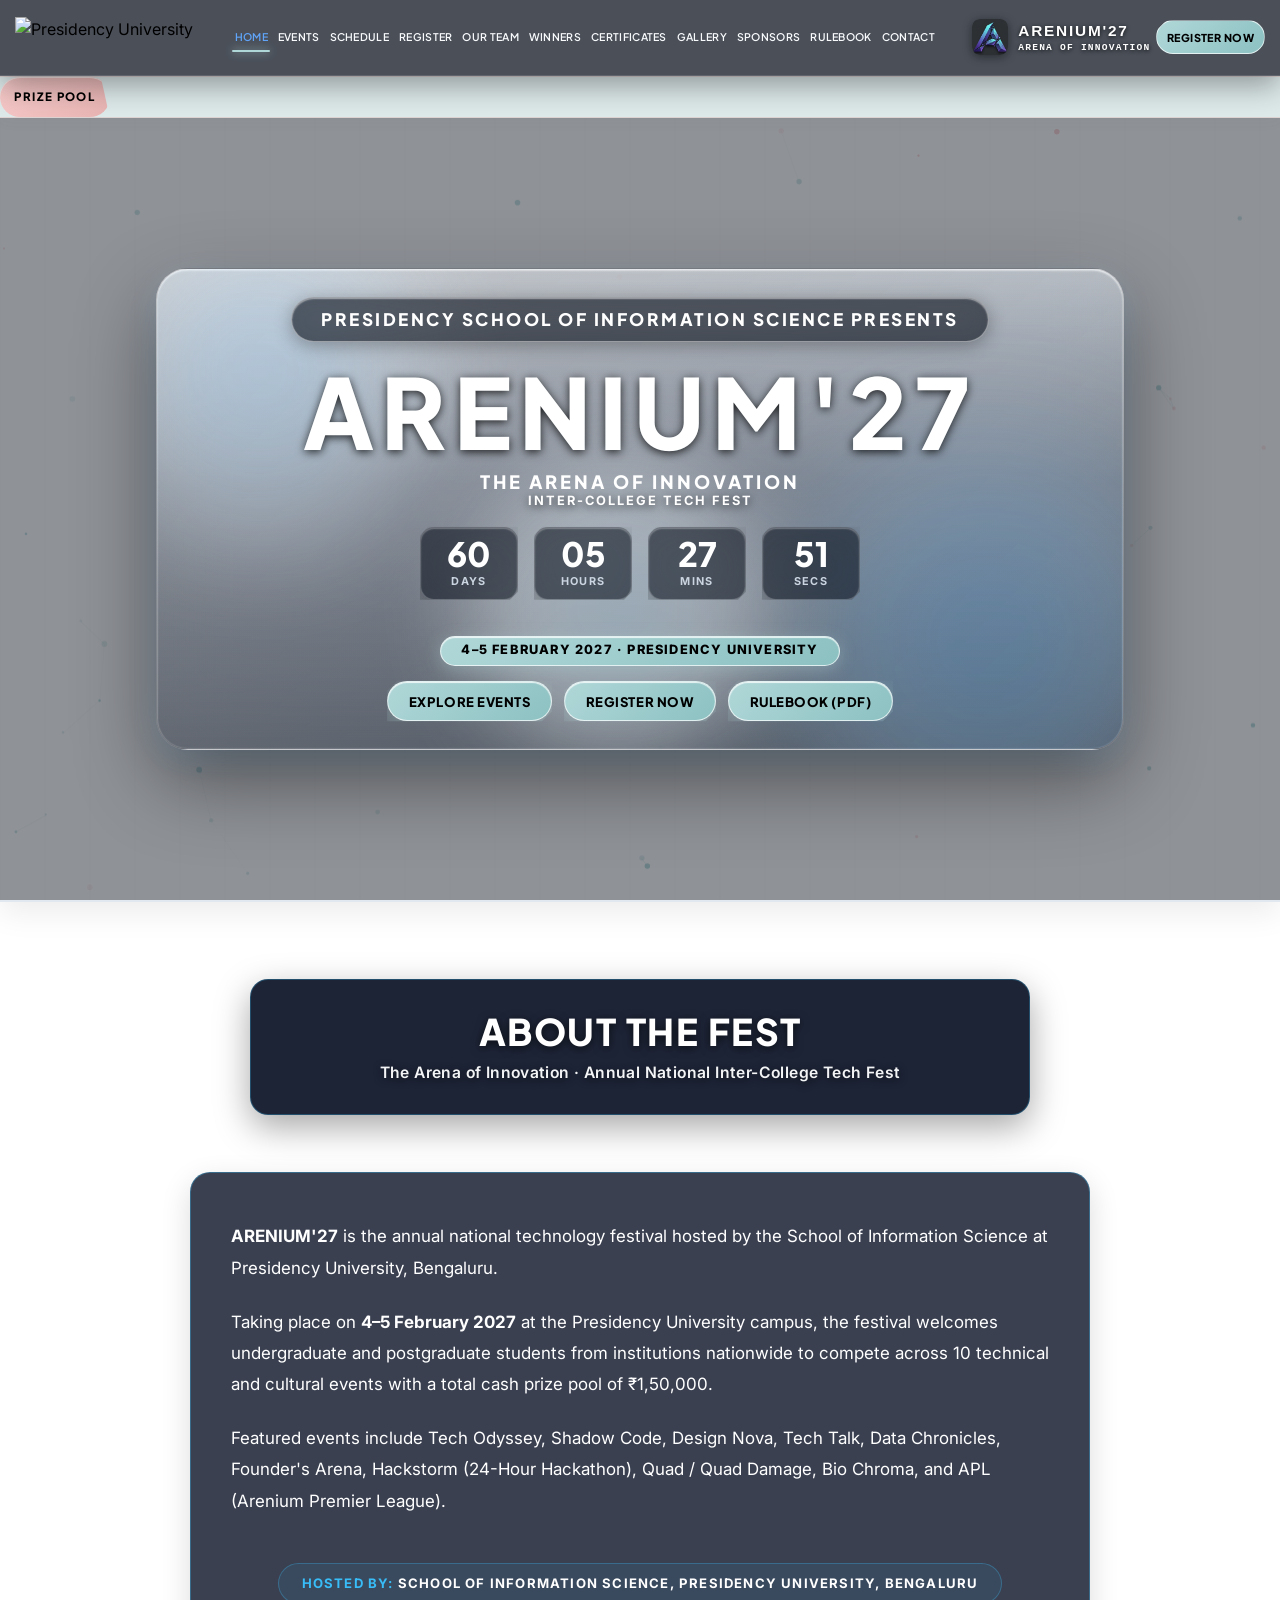
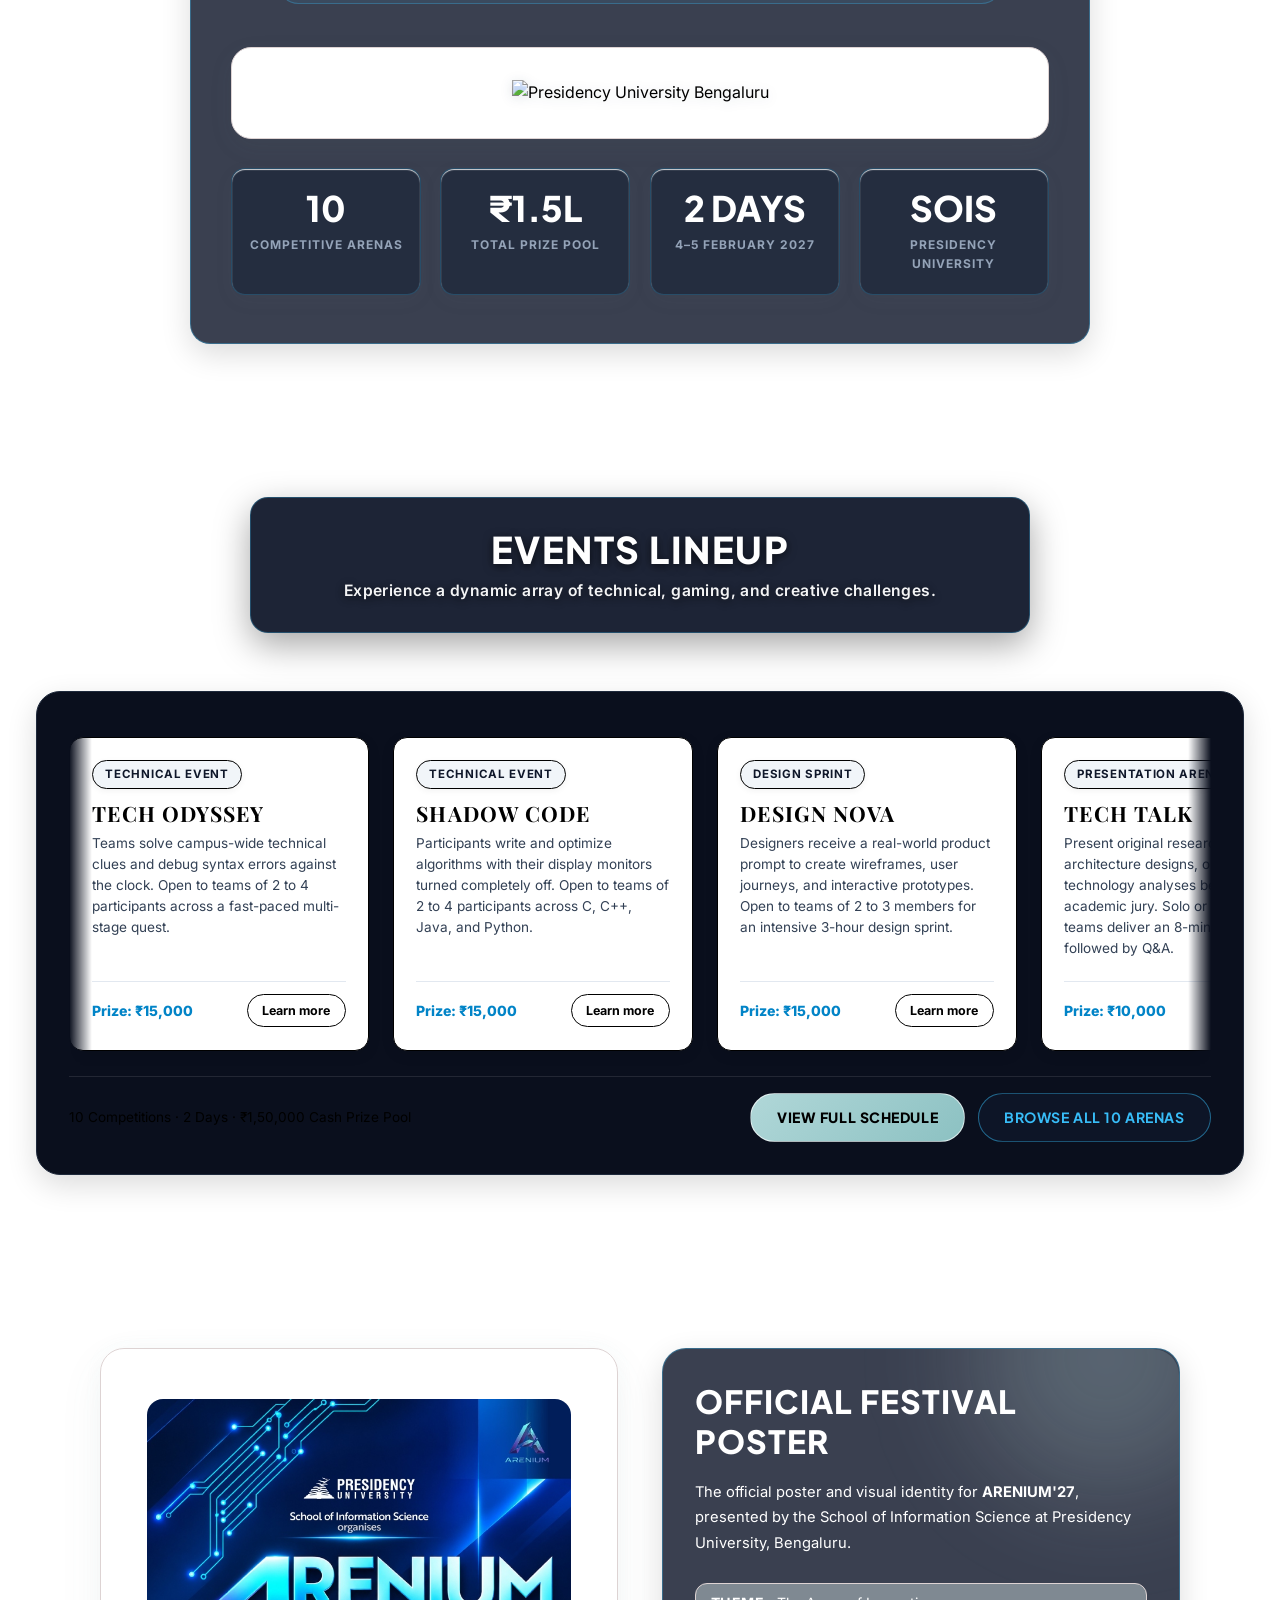
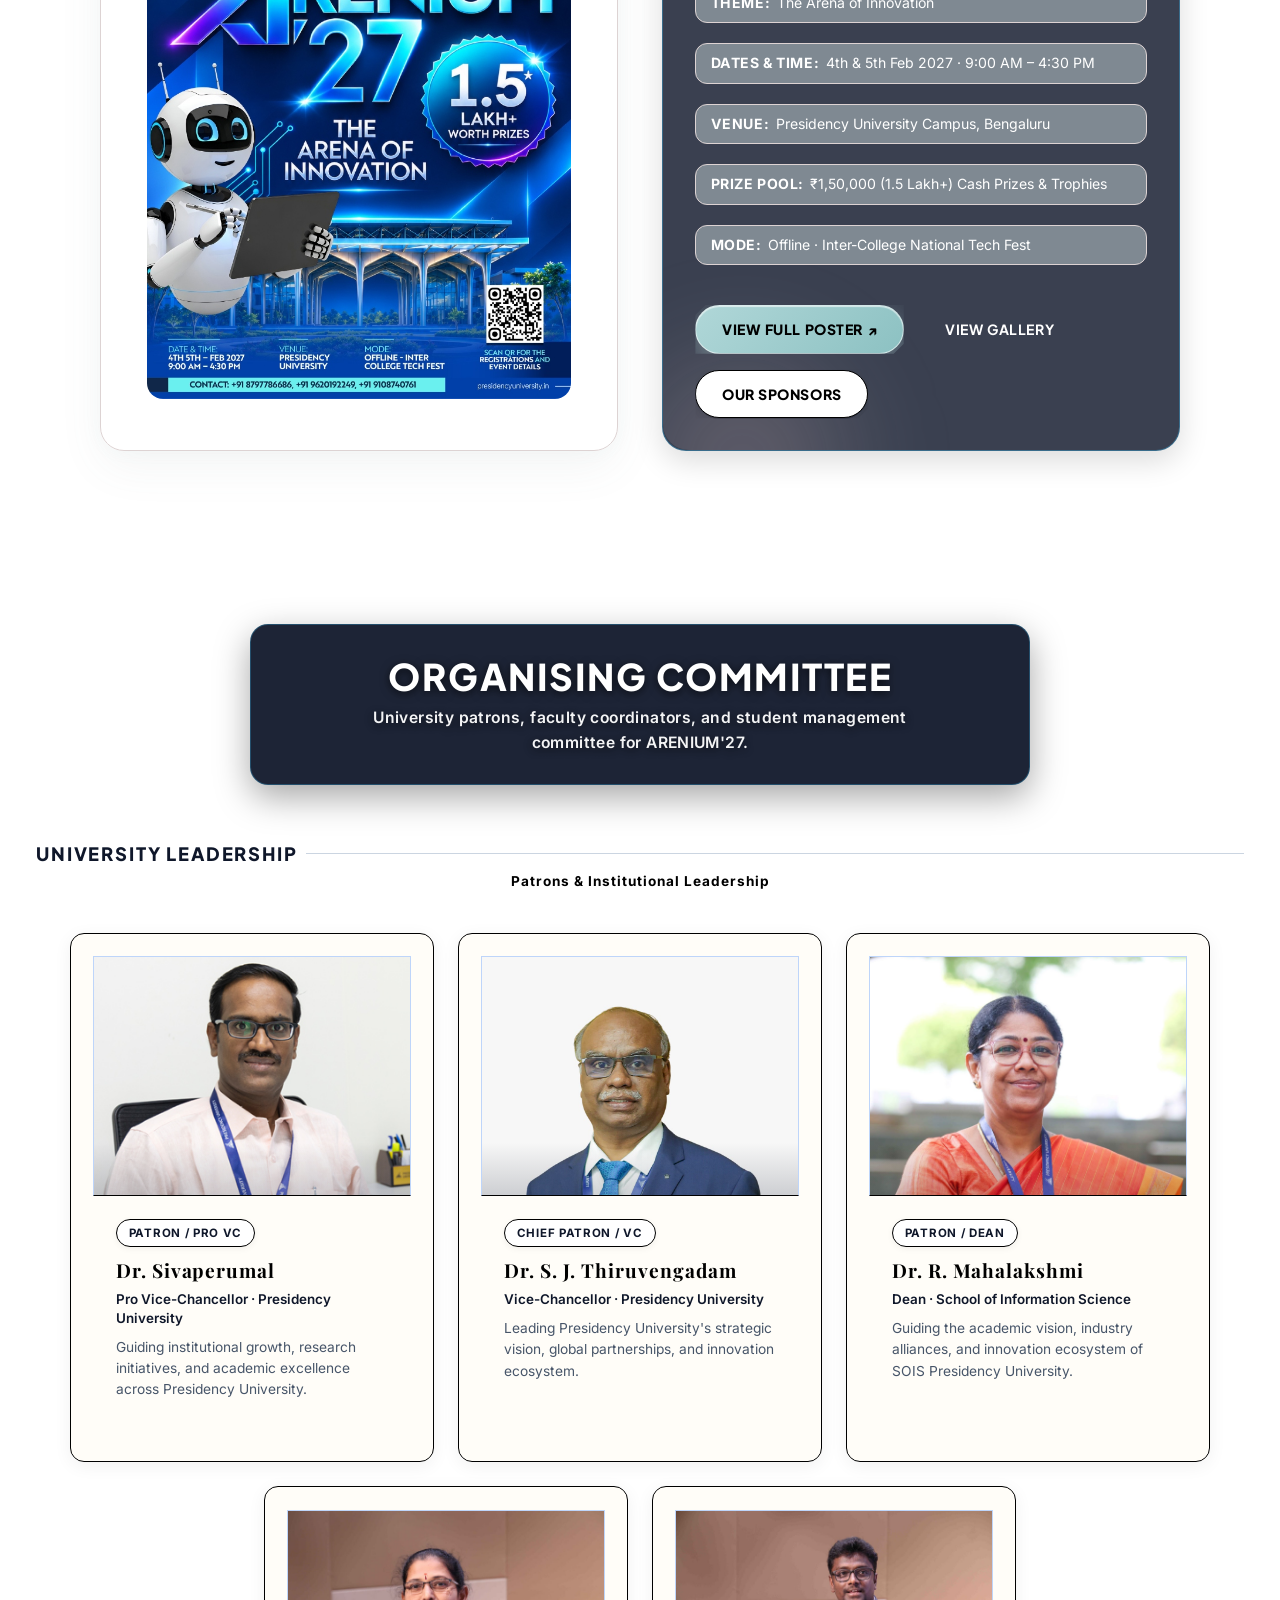
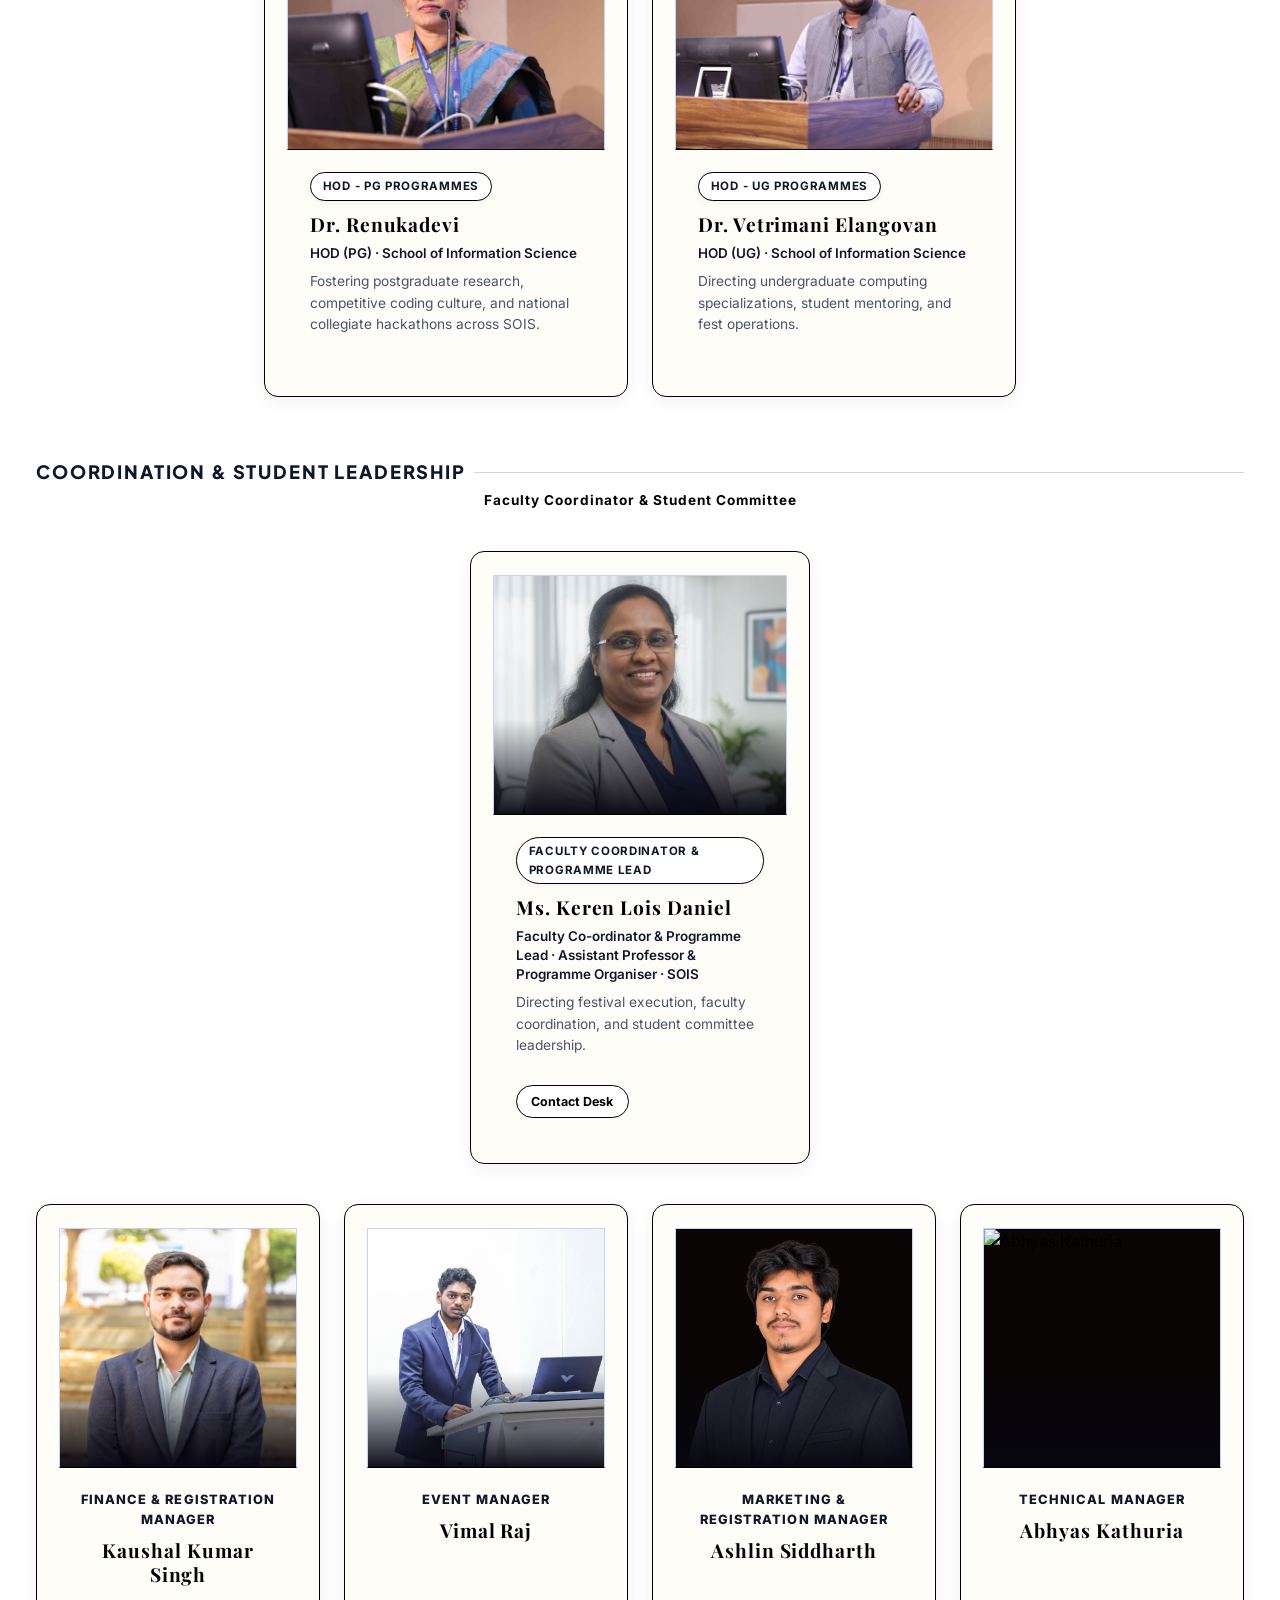
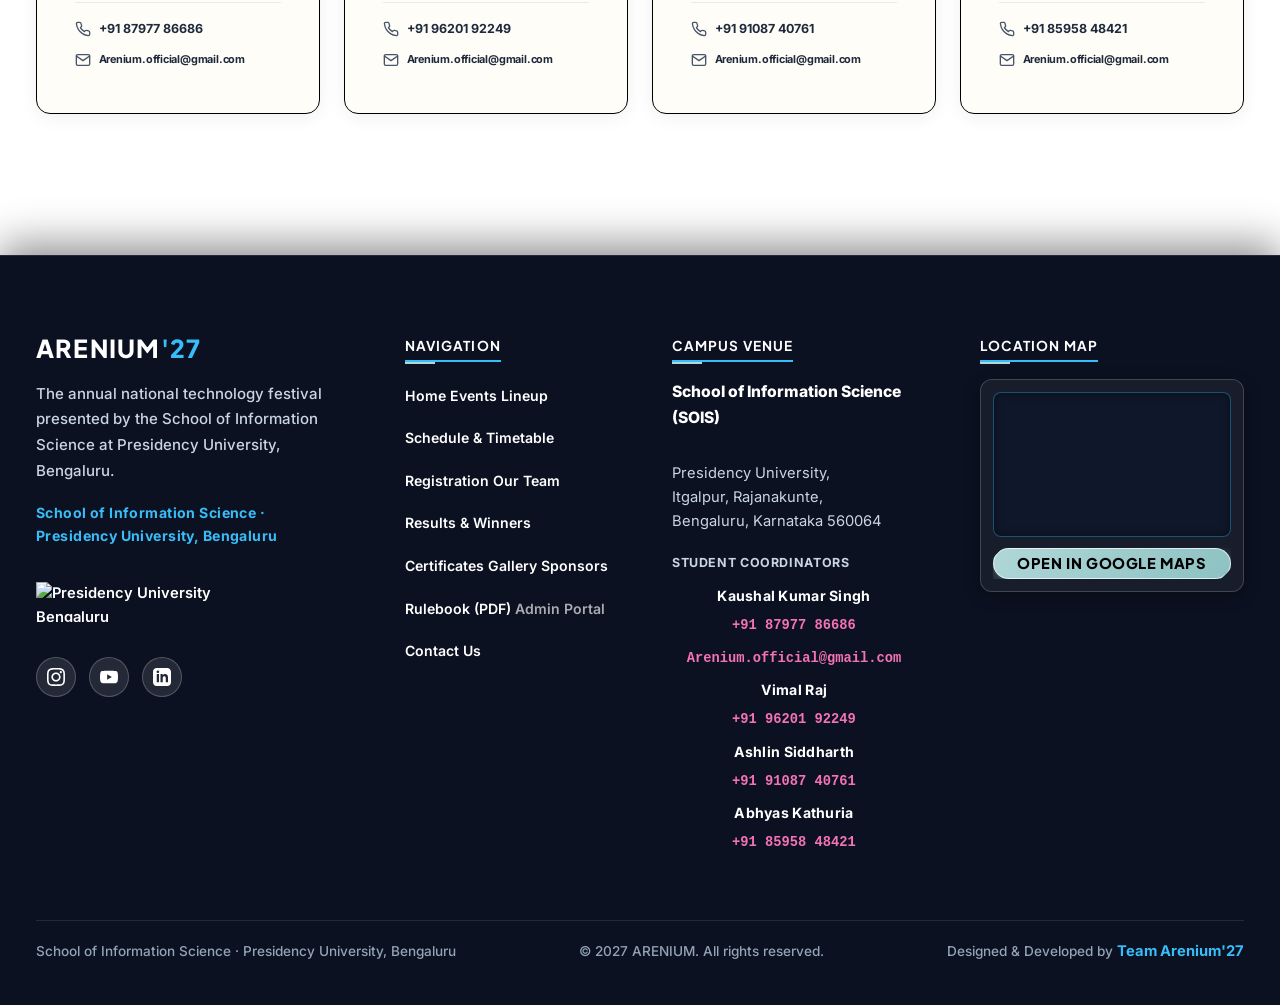
==== commit f67c46de: "Improve Admin Registration Manual access, single-copy storage, and cloud sync (V60)" ====
--- a/index.html
+++ b/index.html
@@ -973,6 +973,6 @@
   </div>
 
   <!-- Master JavaScript -->
-  <script src="js/main.js?v=2027_REG_MANUAL_PDF_V59"></script>
+  <script src="js/main.js?v=2027_REG_MANUAL_ACCESS_V60"></script>
 </body>
 </html>
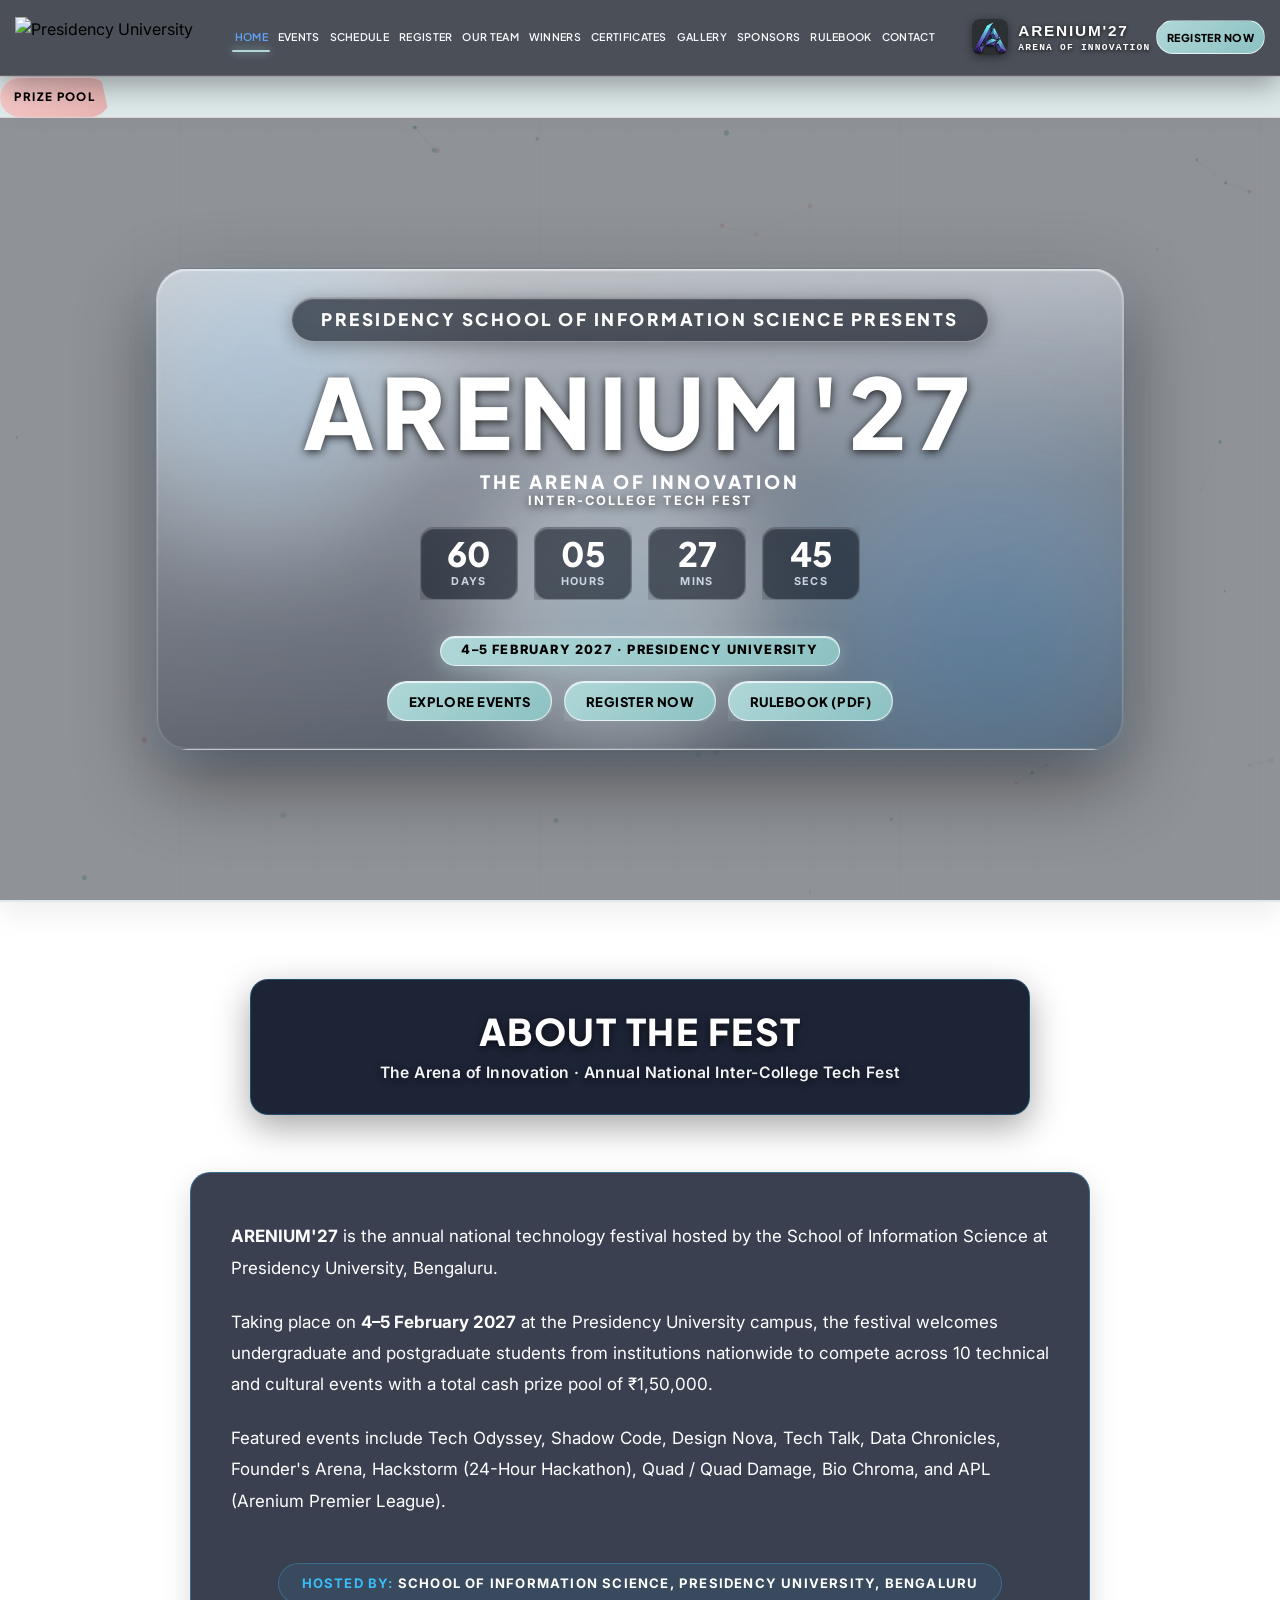
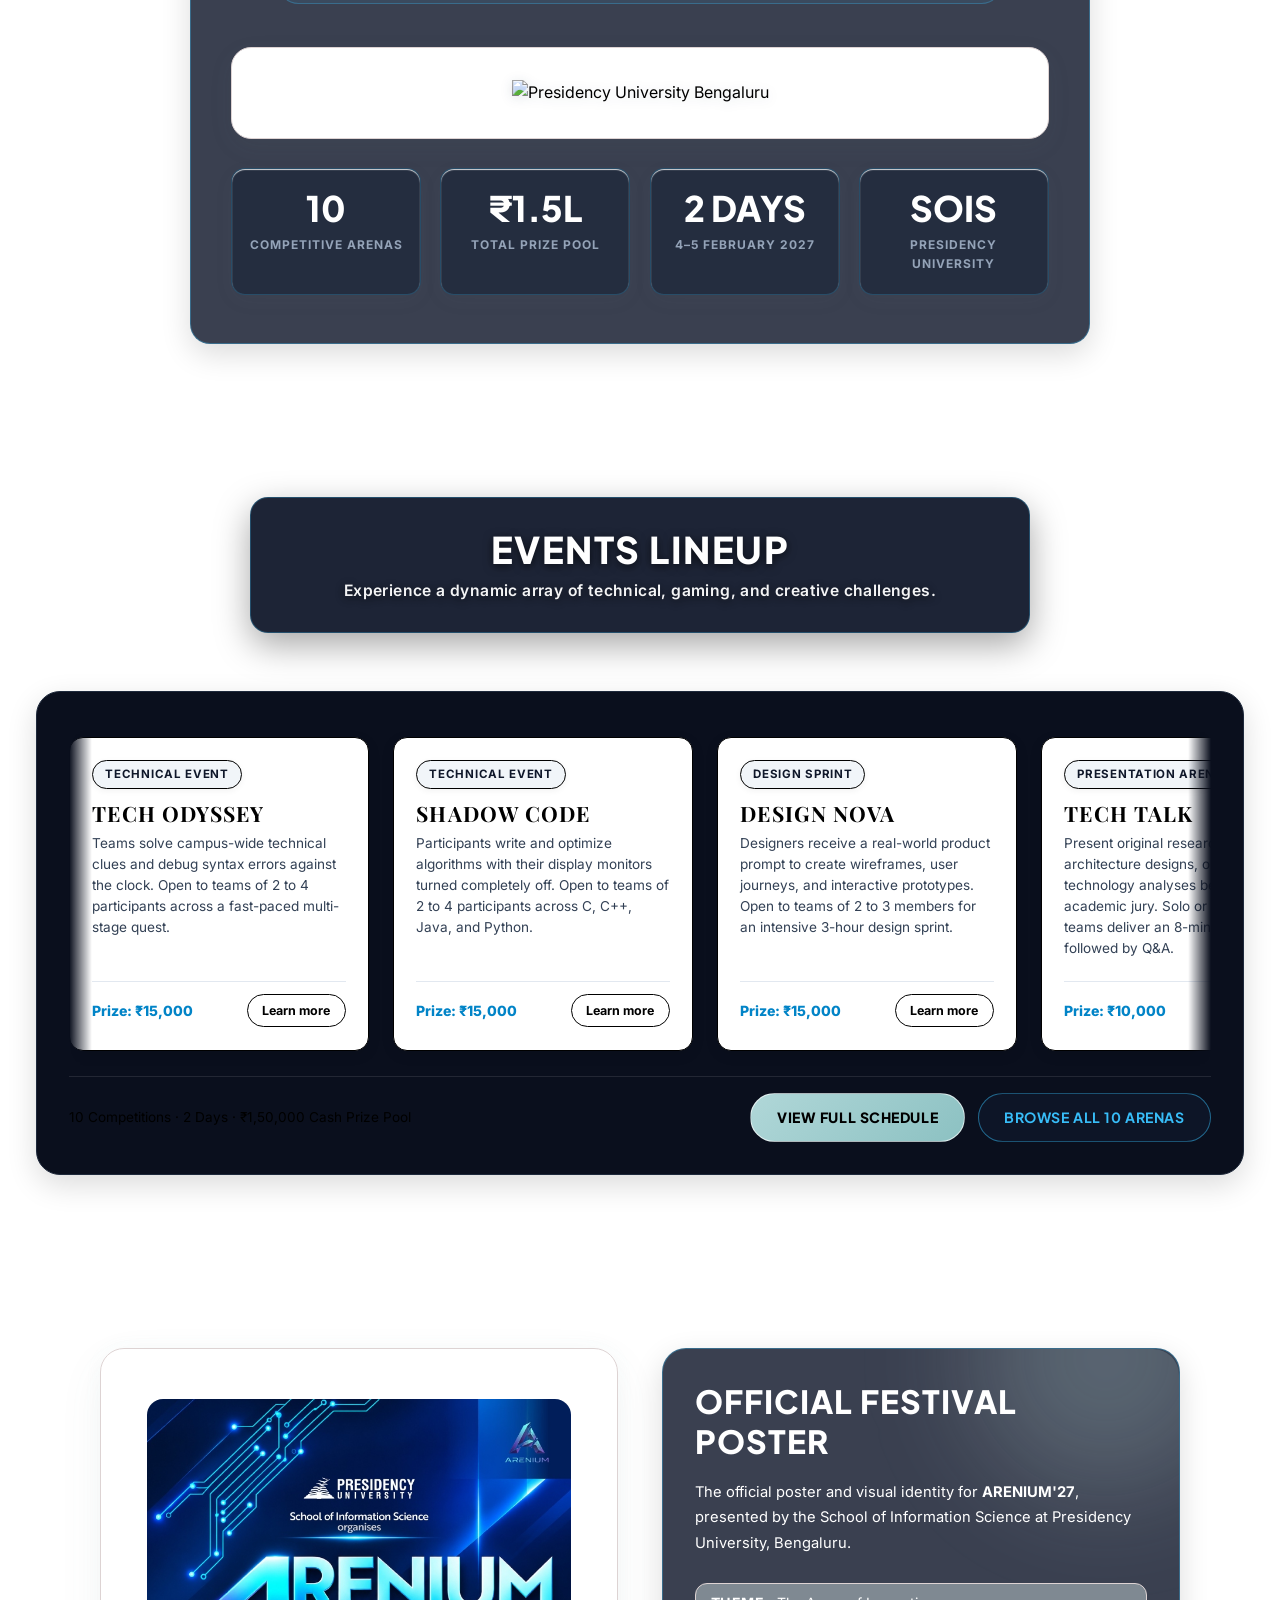
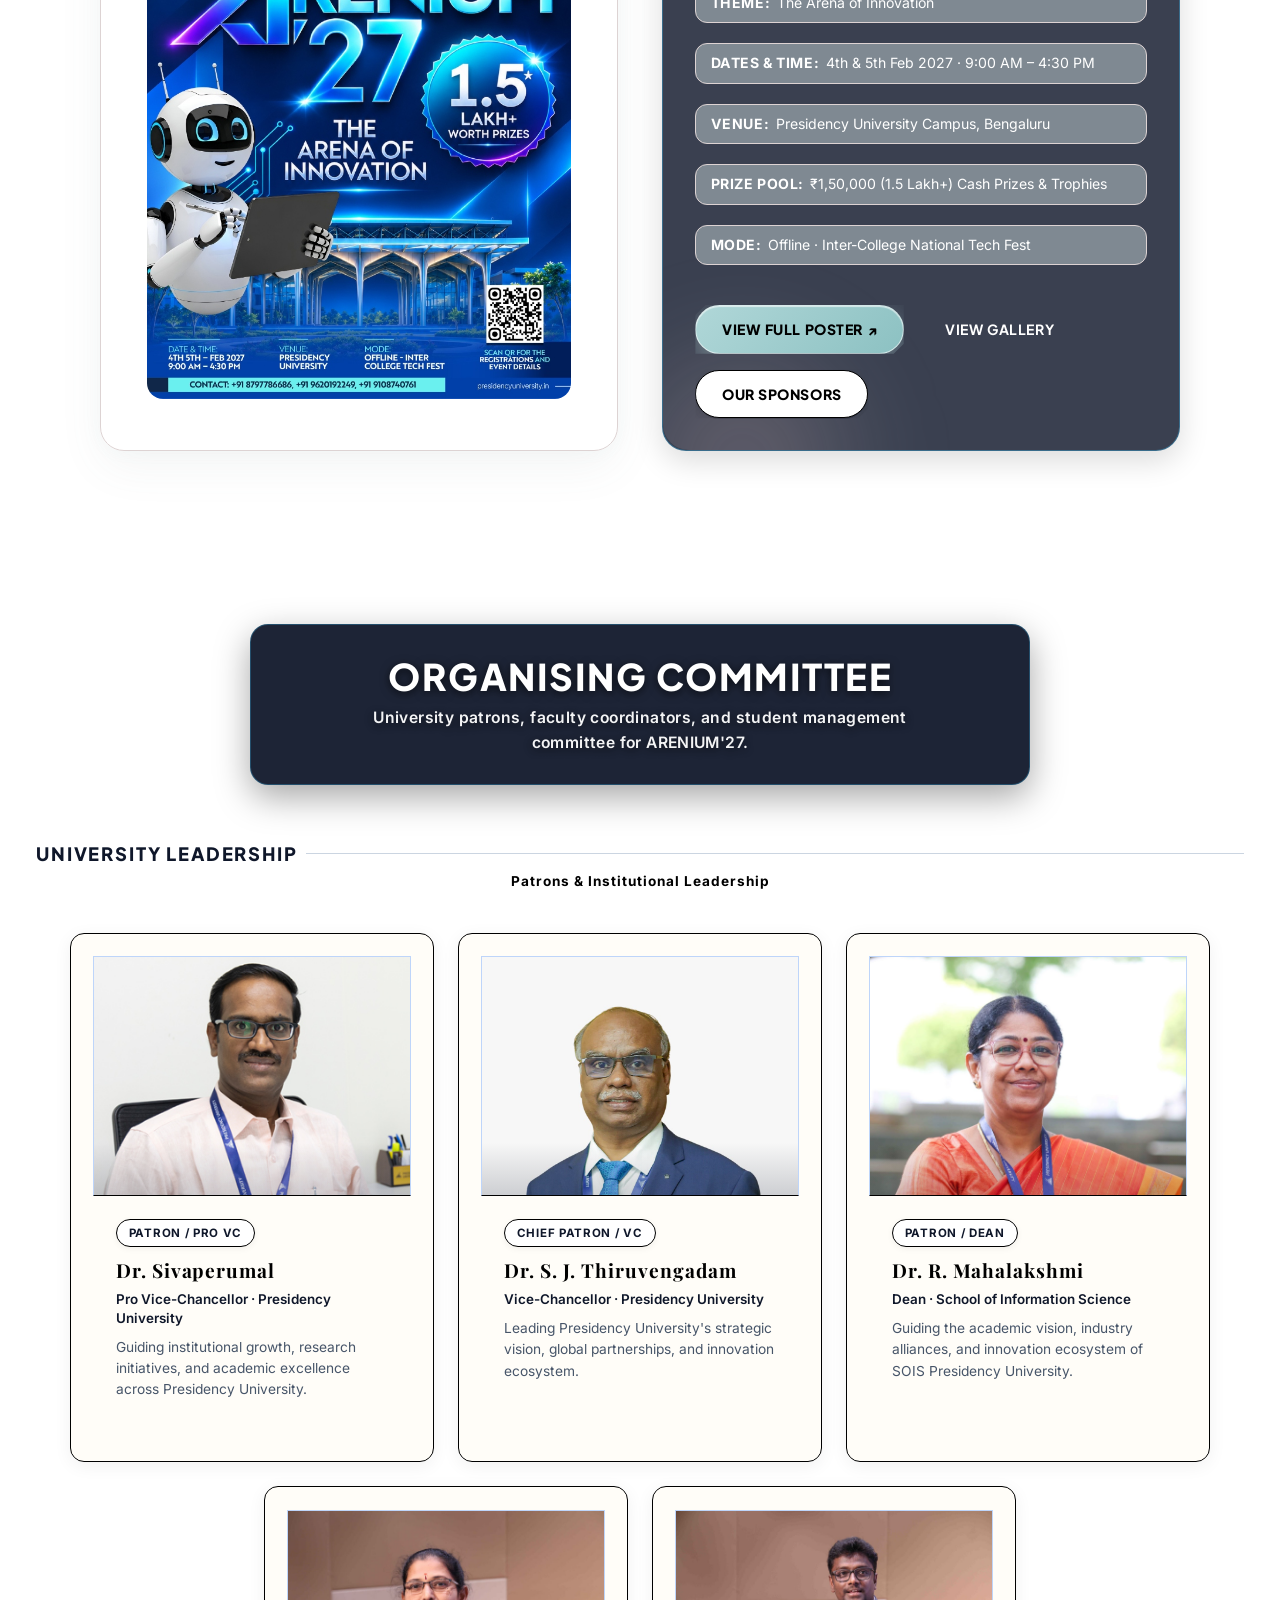
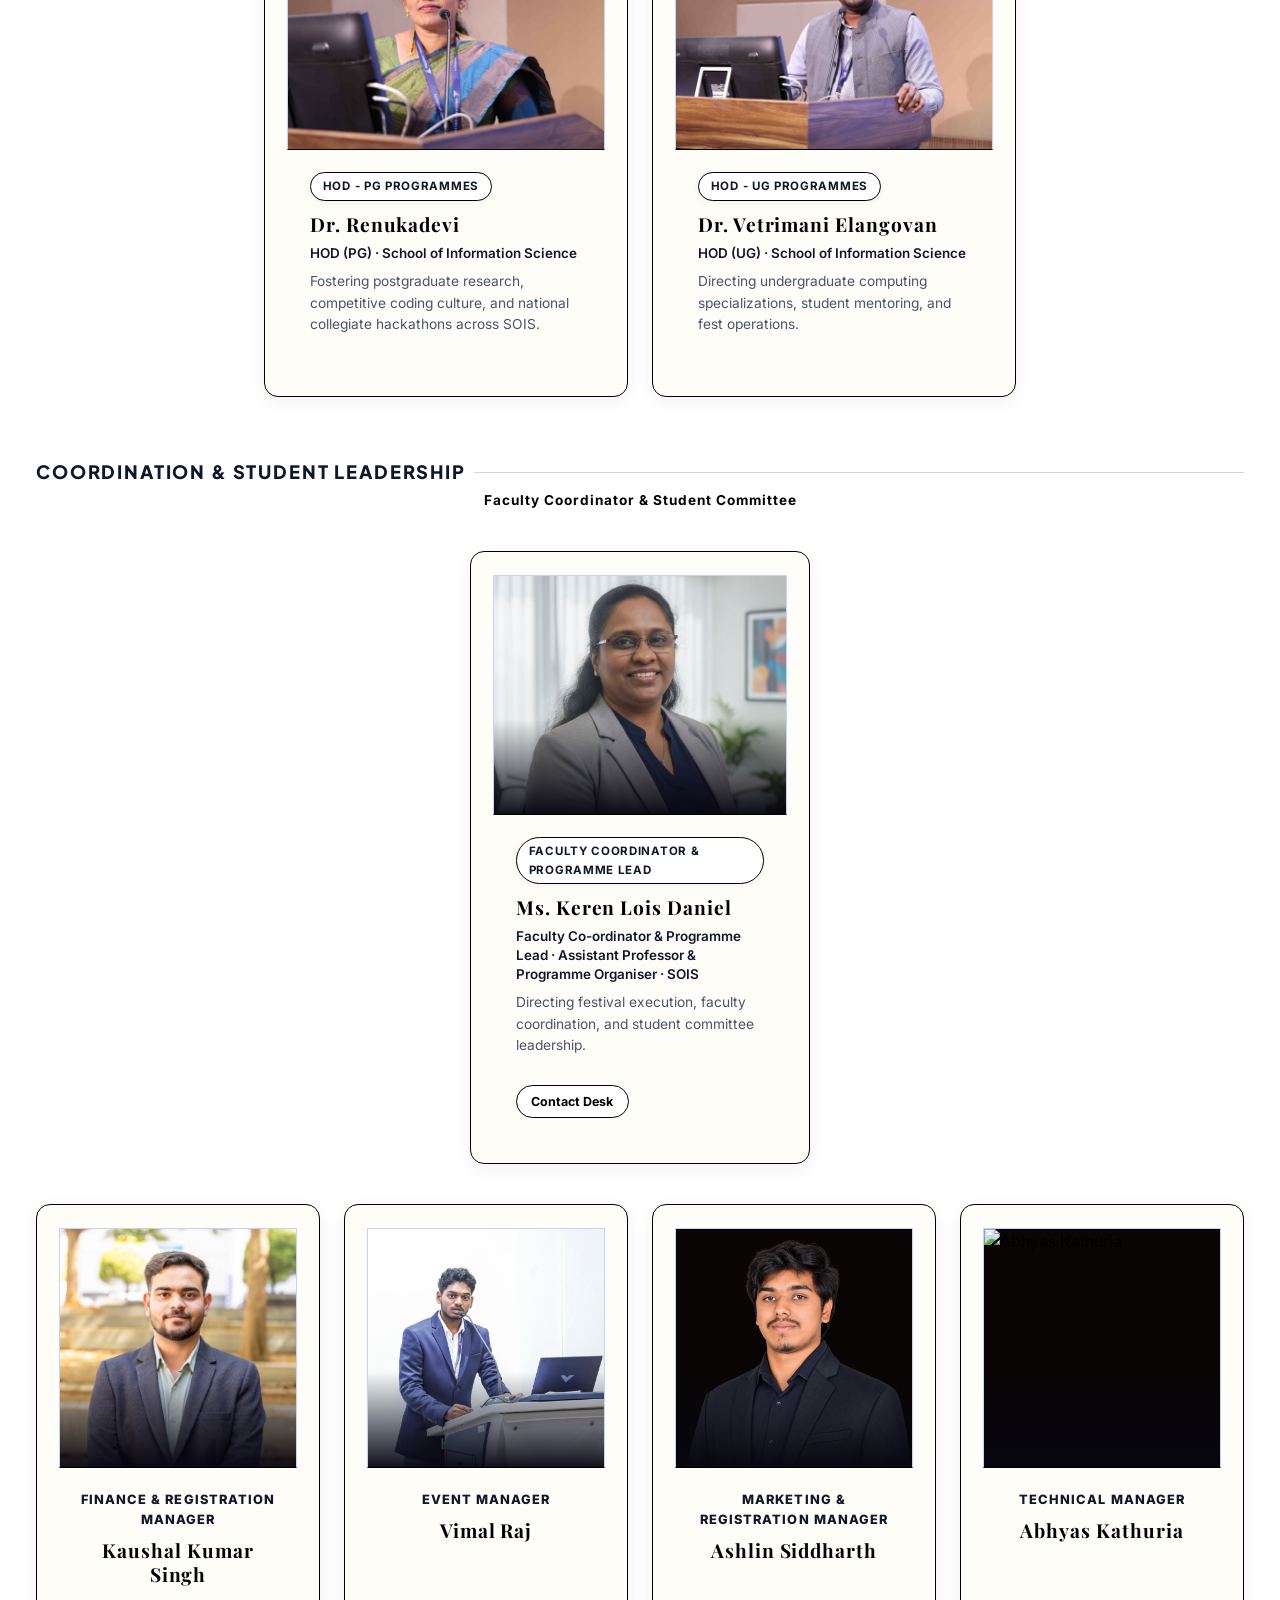
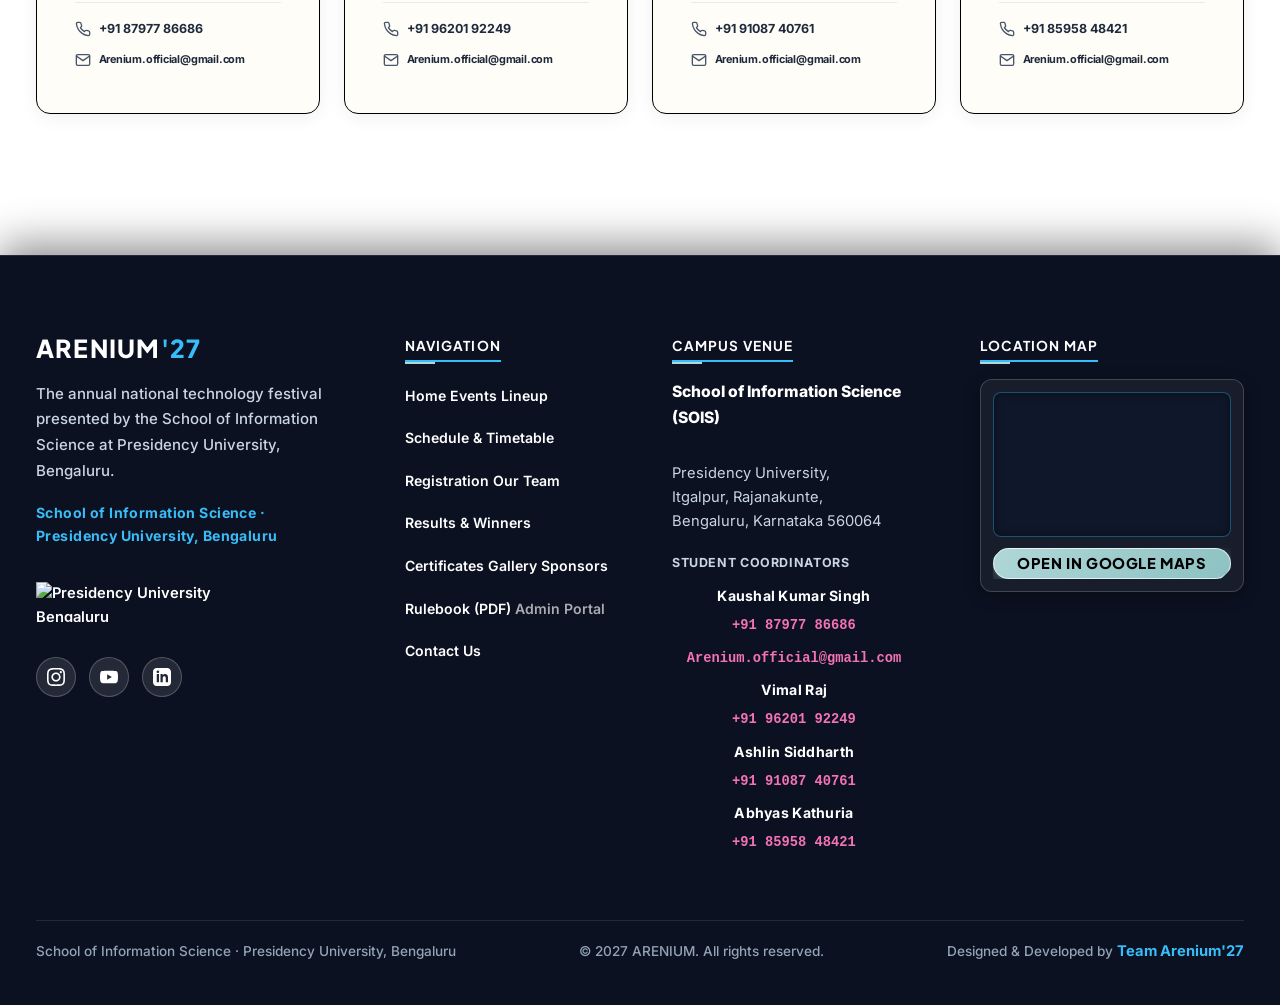
==== commit 52394cf2: "feat(register,admin): Guest rules, manual sync, dual-event forms, Guest QR (Name & ID), and separate" ====
--- a/index.html
+++ b/index.html
@@ -973,6 +973,6 @@
   </div>
 
   <!-- Master JavaScript -->
-  <script src="js/main.js?v=2027_REG_MANUAL_ACCESS_V60"></script>
+  <script src="js/main.js?v=2027_ACCOMMODATION_V65"></script>
 </body>
 </html>
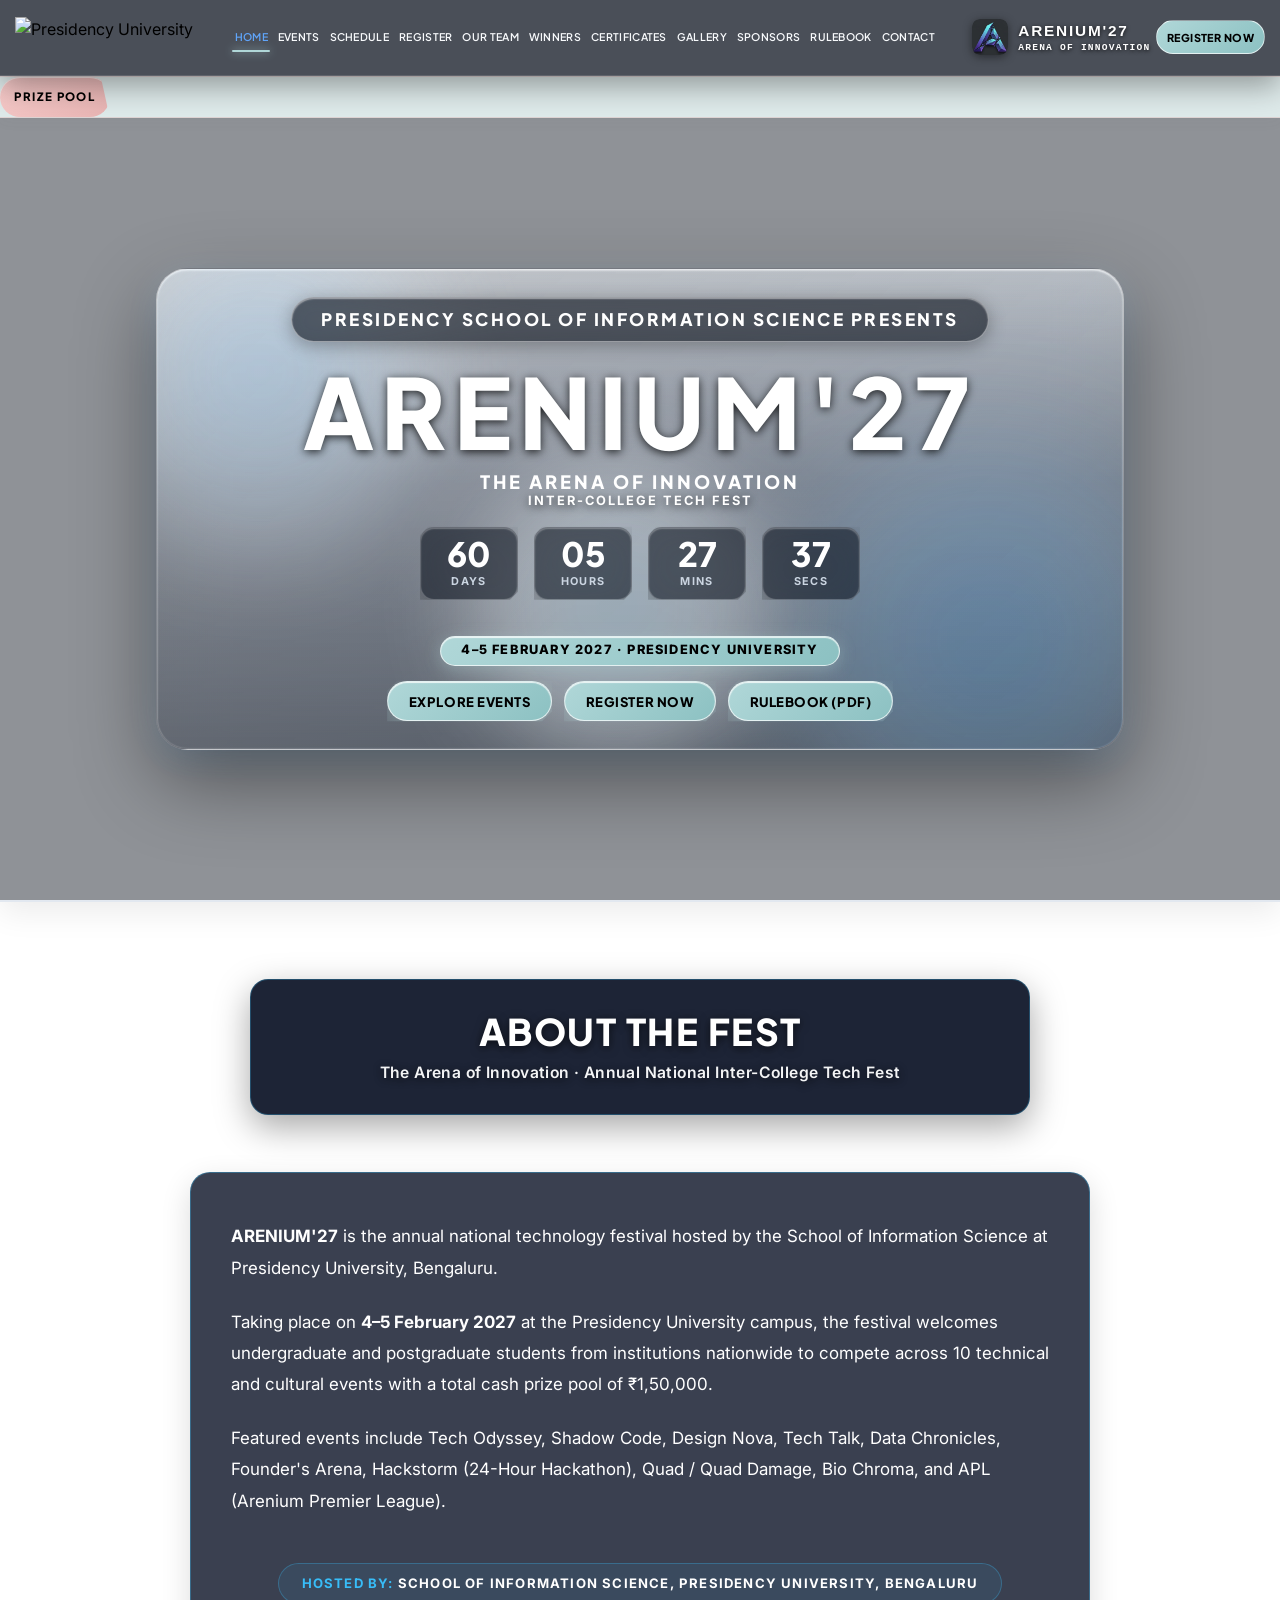
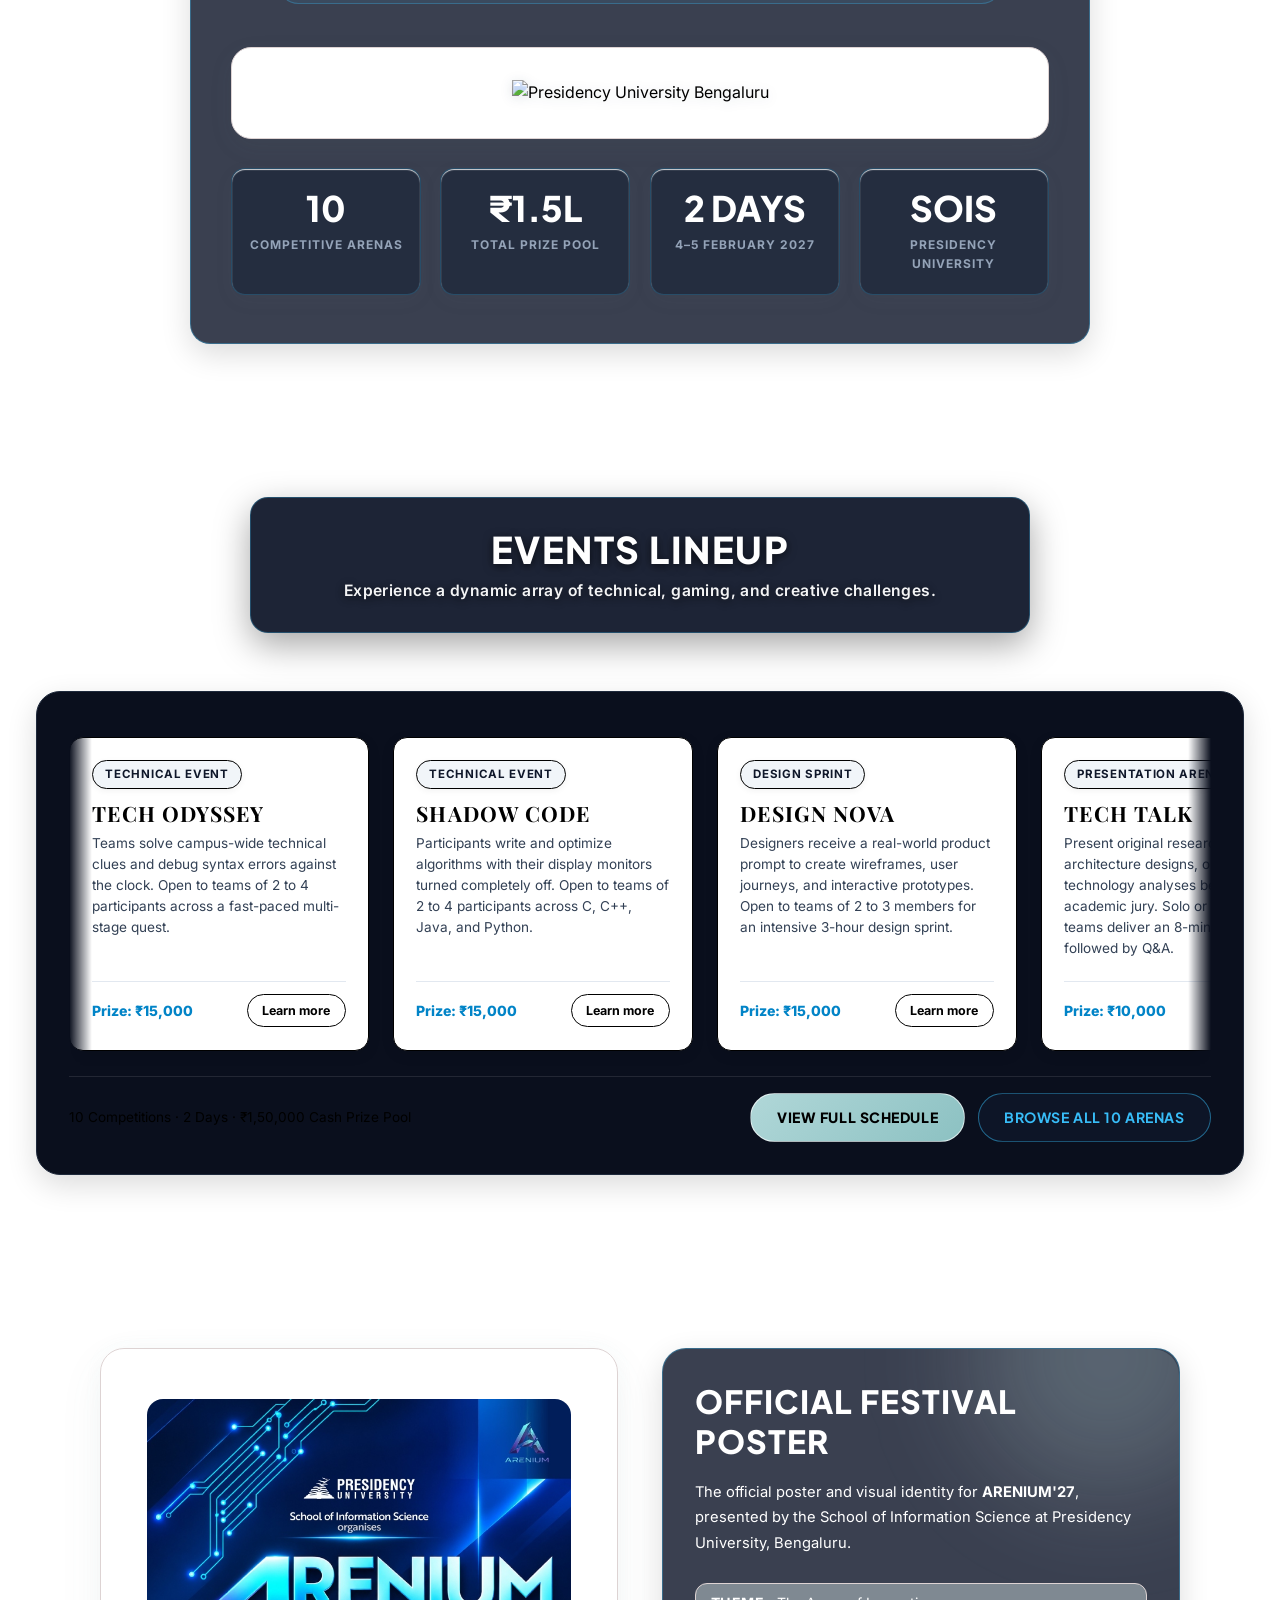
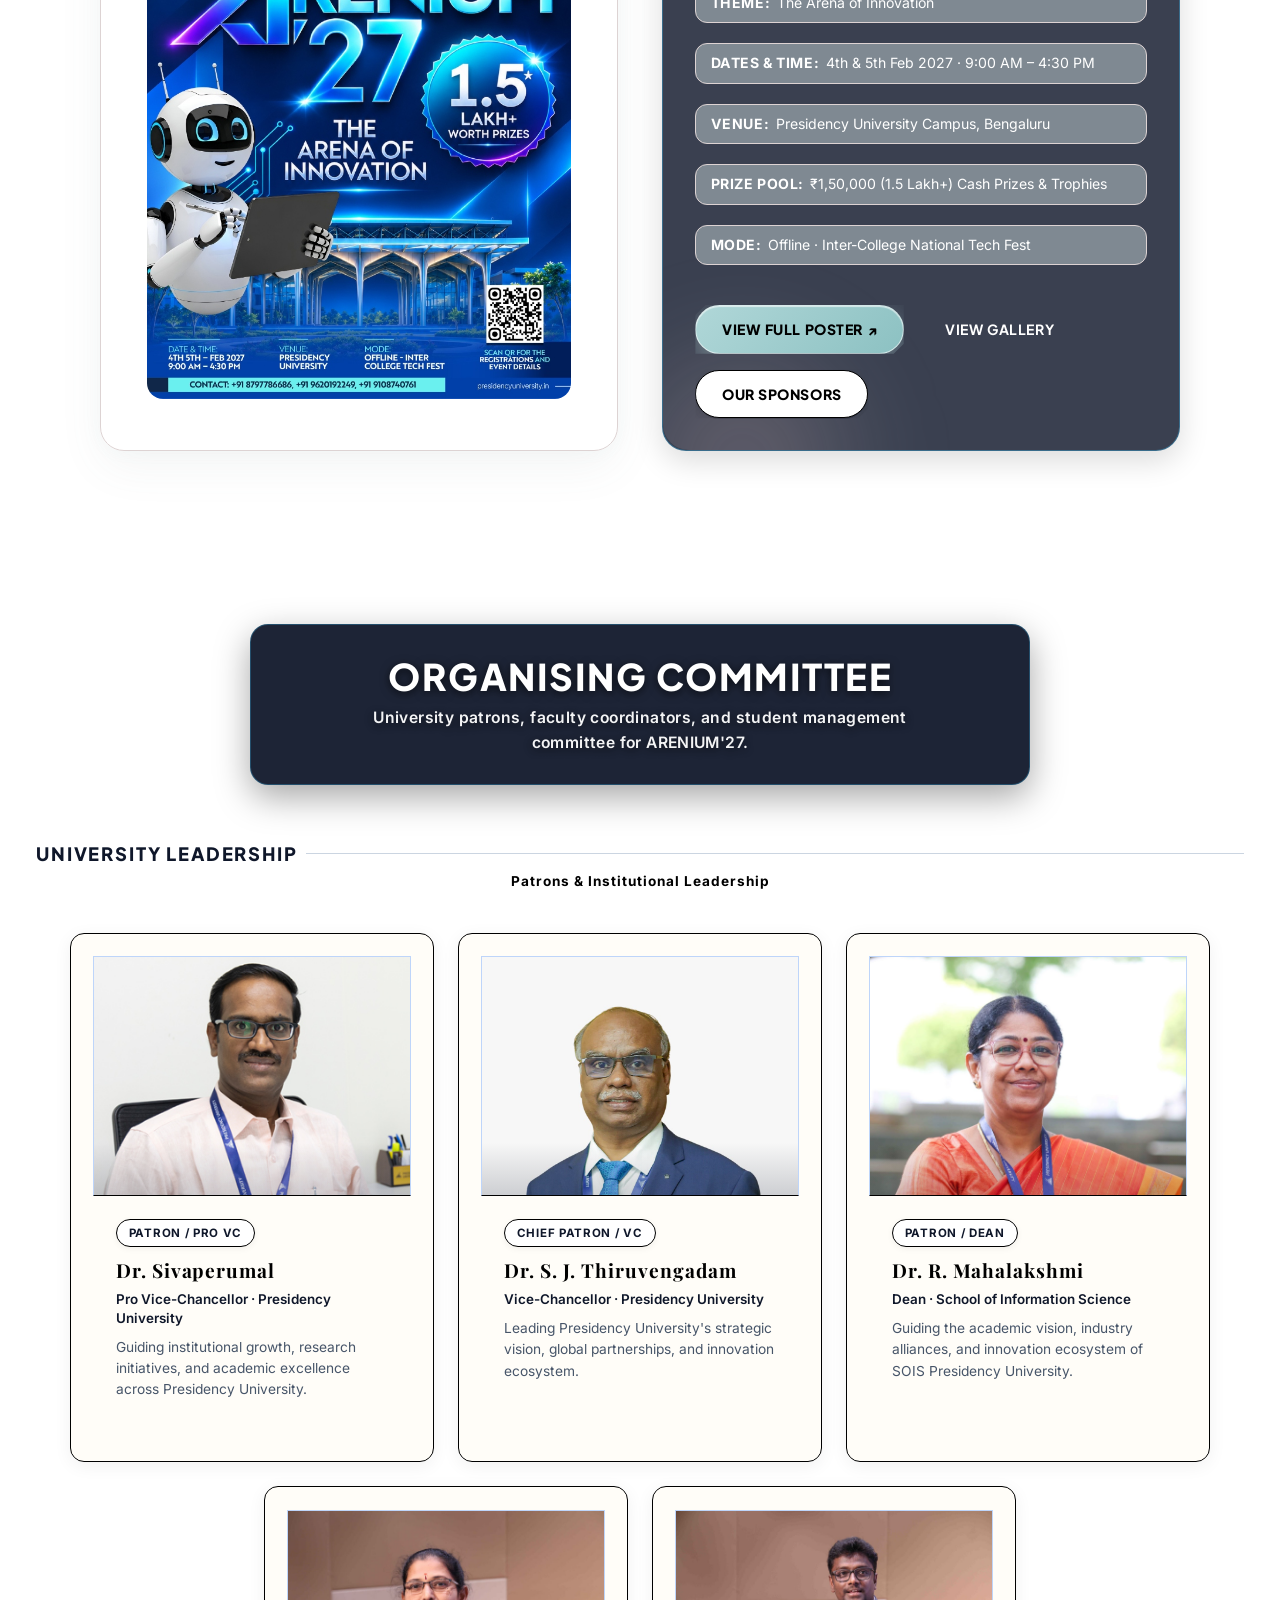
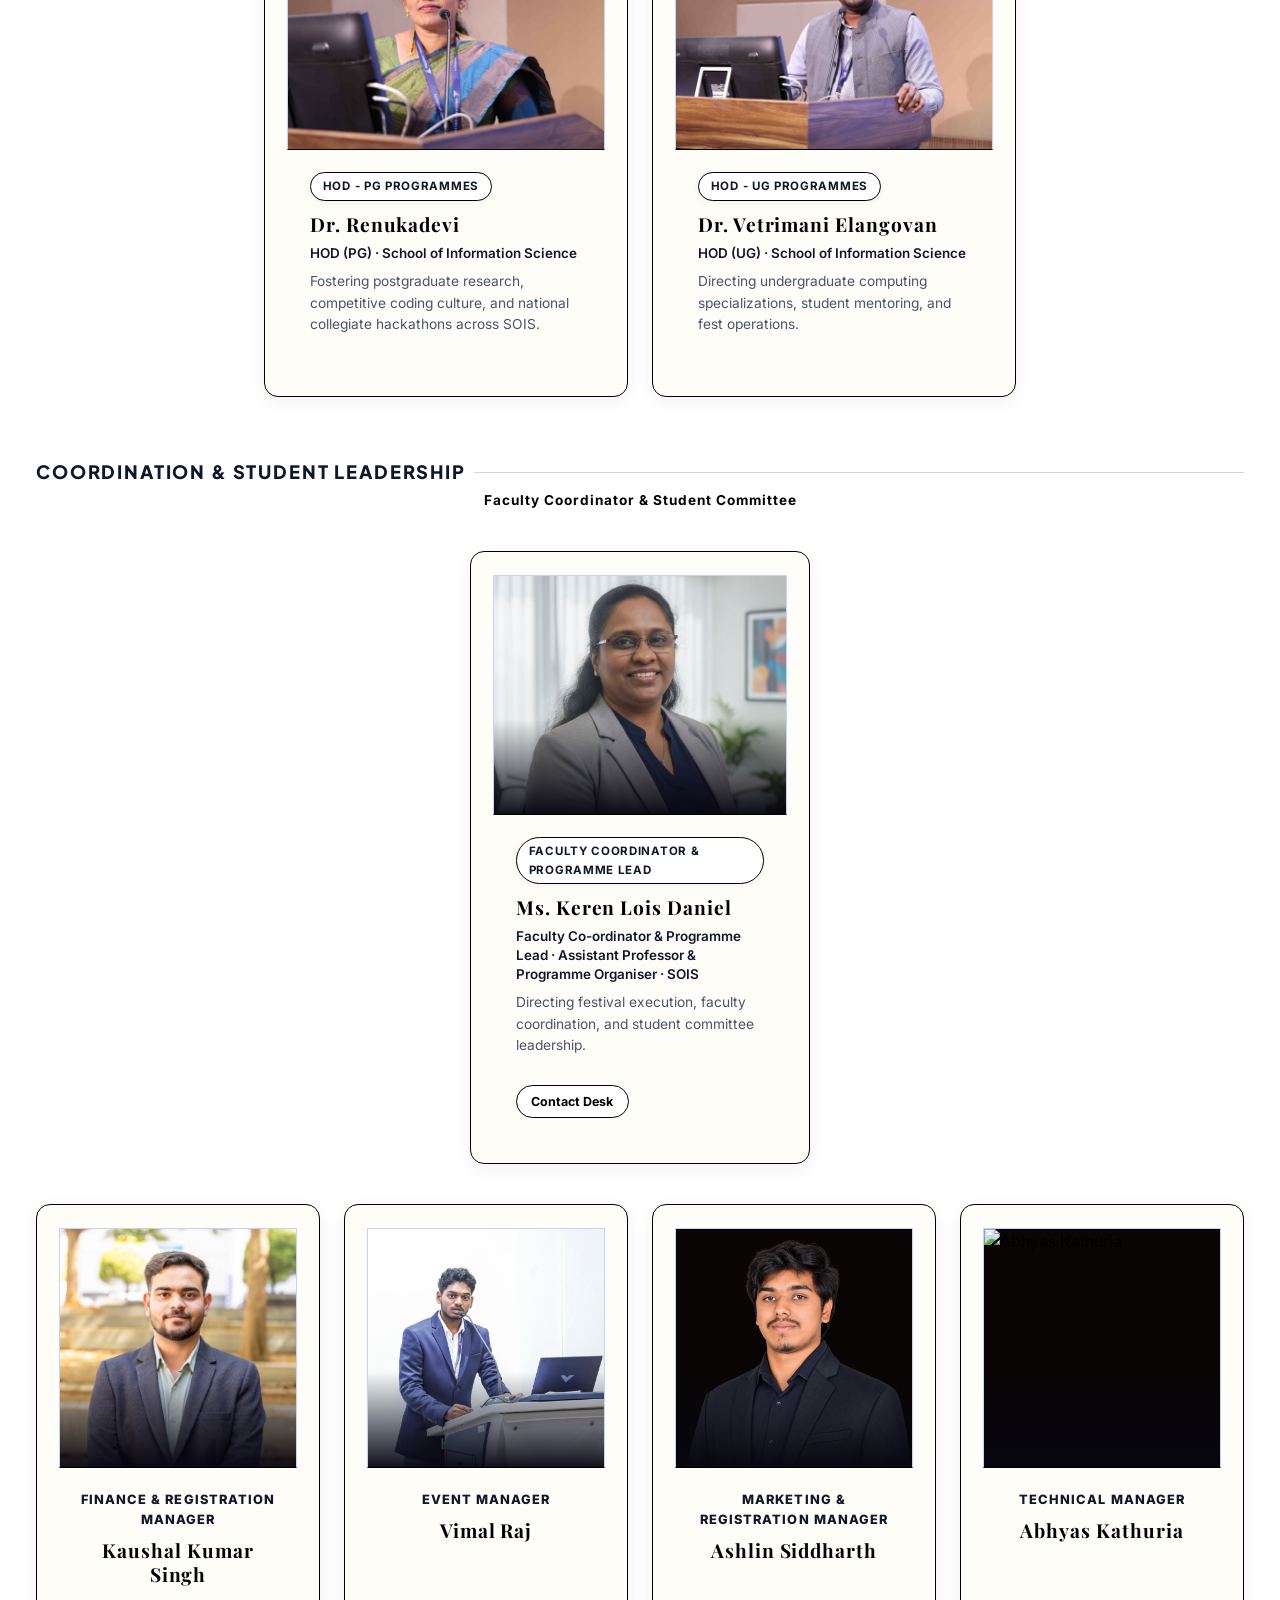
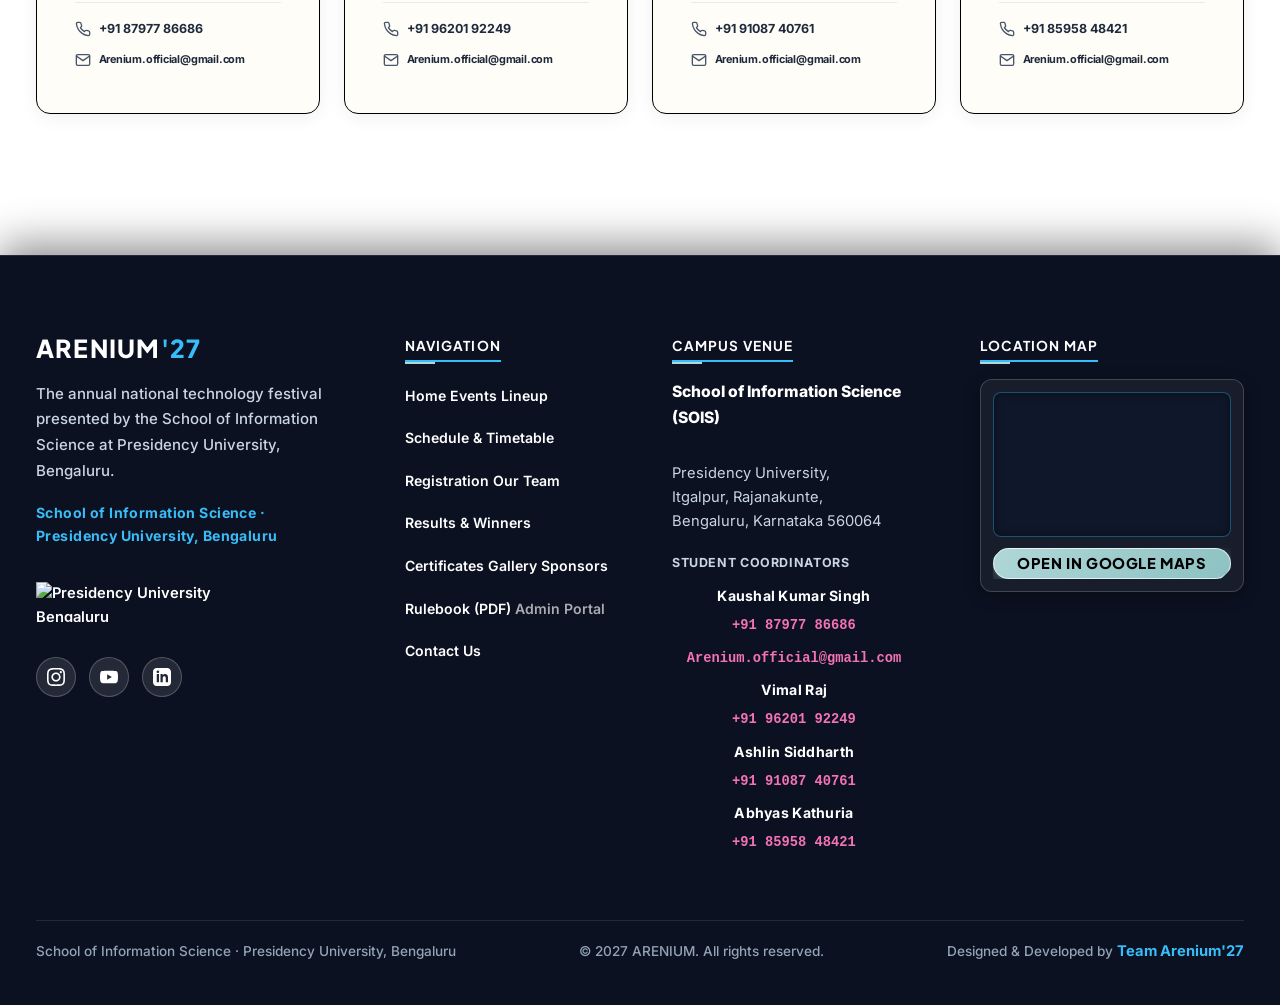
==== commit f6d379bc: "fix(register,css): enforce crisp black text across accommodation cards and buttons (V66)" ====
--- a/index.html
+++ b/index.html
@@ -42,7 +42,7 @@
   <link href="https://fonts.googleapis.com/css2?family=Inter:wght@400;500;600;700&family=Playfair+Display:ital,wght@0,600;0,700;1,600&family=Plus+Jakarta+Sans:wght@500;600;700;800&display=swap" rel="stylesheet">
 
   <!-- Main Stylesheet -->
-  <link rel="stylesheet" href="css/style.css?v=2027_VISIT_COUNTER_V54">
+  <link rel="stylesheet" href="css/style.css?v=2027_ACCOM_BLACK_TEXT_V66">
 </head>
 <body>
     
@@ -973,6 +973,6 @@
   </div>
 
   <!-- Master JavaScript -->
-  <script src="js/main.js?v=2027_ACCOMMODATION_V65"></script>
+  <script src="js/main.js?v=2027_ACCOM_BLACK_TEXT_V66"></script>
 </body>
 </html>
--- a/css/style.css
+++ b/css/style.css
@@ -12897,3 +12897,48 @@
   background: #0369A1 !important;
   border-color: #0369A1 !important;
 }
+
+/* Registration Page: High-Contrast Black Text for Optional Accommodation, Payment 2 & Receipt Light Cards */
+body.register-page #fee-accom-banner,
+body.register-page #fee-accom-banner *:not(#fee-accom-btn),
+body.register-page #accommodation-opt-section,
+body.register-page #accommodation-opt-section *:not(#accom-rate-pill):not(.accom-person-checkbox),
+body.register-page #payment-2-accommodation-section,
+body.register-page #payment-2-accommodation-section *:not(#btn-pay-accom):not(#btn-pay-accom-text),
+body.register-page #receipt-accom-invoice-box,
+body.register-page #receipt-accom-invoice-box * {
+  color: #000000 !important;
+  -webkit-text-fill-color: #000000 !important;
+}
+
+body.register-page #payment-2-accommodation-section input.form-input {
+  background: #FFFFFF !important;
+  color: #000000 !important;
+  -webkit-text-fill-color: #000000 !important;
+}
+
+body.register-page #fee-accom-btn,
+body.register-page #btn-accom-select-all,
+body.register-page #btn-accom-clear-all,
+body.register-page #btn-remove-accom-screenshot {
+  background: #FFFFFF !important;
+  color: #000000 !important;
+  -webkit-text-fill-color: #000000 !important;
+  border: 1.5px solid #7C3AED !important;
+}
+
+body.register-page #fee-accom-btn:hover,
+body.register-page #btn-accom-select-all:hover {
+  background: #EDE9FE !important;
+  color: #000000 !important;
+  -webkit-text-fill-color: #000000 !important;
+}
+
+body.register-page #accom-rate-pill,
+body.register-page #btn-pay-accom,
+body.register-page #btn-pay-accom:hover,
+body.register-page #btn-pay-accom-text {
+  background: linear-gradient(135deg, #6D28D9, #4C1D95) !important;
+  color: #FFFFFF !important;
+  -webkit-text-fill-color: #FFFFFF !important;
+}
